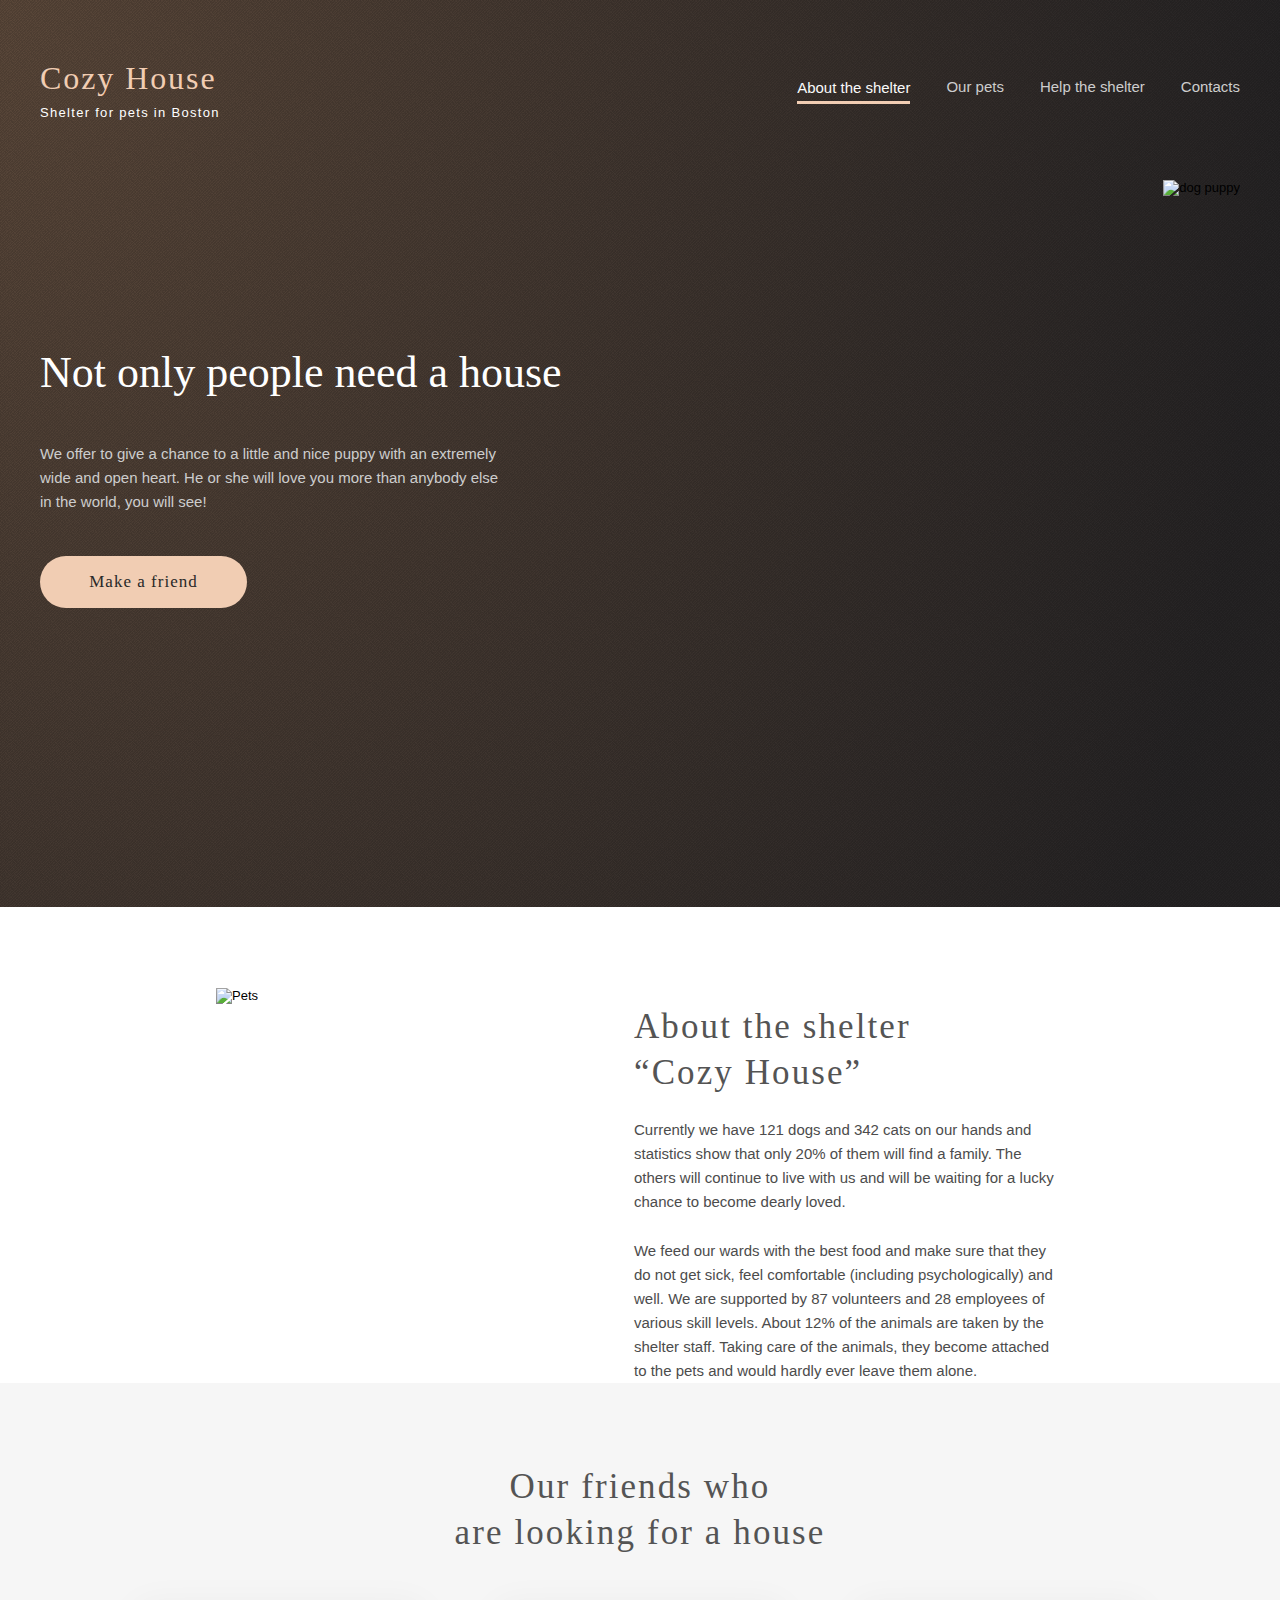
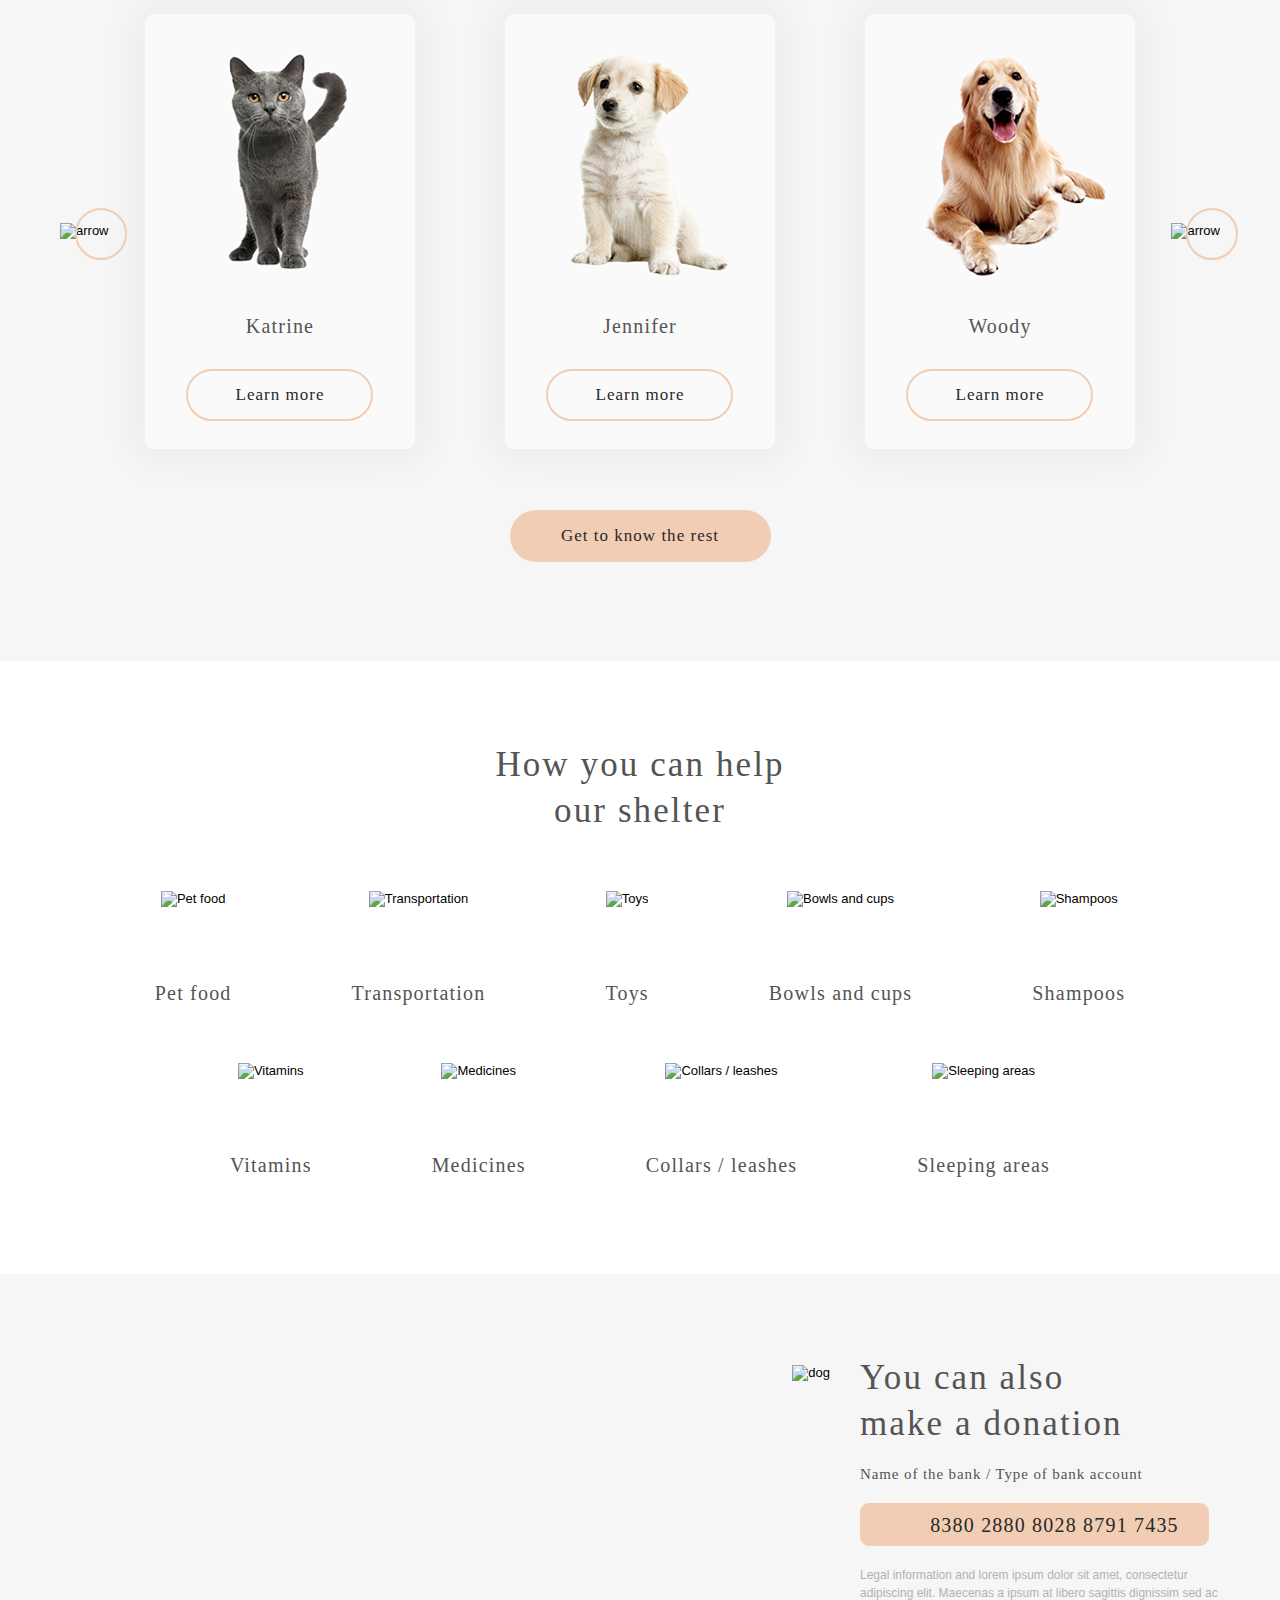
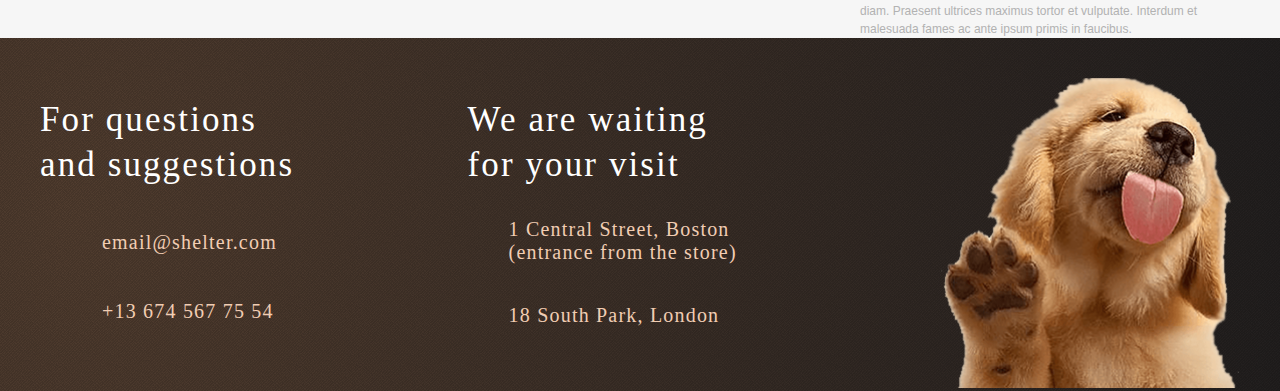
==== shelter/pages/main/index.html @ 6091526d "feat: add adaptive about section" ====
<!DOCTYPE html>
<html lang="en">
  <head>
    <meta charset="UTF-8" />
    <meta name="viewport" content="width=device-width, initial-scale=1.0" />
    <link rel="stylesheet" href="/shelter/pages/main/style.css" />
    <title>shelter</title>
  </head>
  <body>
    <div class="header__wrapper">
      <div class="container">
        <header class="header">
          <div class="header__logo">
            <h1 class="logo__title">Cozy House</h1>
            <p class="logo__subtitle">Shelter for pets in Boston</p>
          </div>
          <nav class="header__nav">
            <li class="nav__item nav__item_active">About the shelter</li>
            <li class="nav__item">Our pets</li>
            <li class="nav__item">Help the shelter</li>
            <li class="nav__item">Contacts</li>
          </nav>
        </header>
        <section class="intro">
          <div class="intro__content">
            <div class="intro__title">Not only people need a house</div>
            <div class="intro__text">
              We offer to give a chance to a little and nice puppy with an
              extremely wide and open heart. He or she will love you more than
              anybody else in the world, you will see!
            </div>
            <button class="btn">Make a friend</button>
          </div>
          <div class="intro__img">
            <img
              src="/shelter/assets/images/start-screen-puppy.png"
              alt="dog puppy"
            />
          </div>
        </section>
      </div>
    </div>
    <main class="main">
      <div class="container">
        <section class="about">
          <div class="about__text">
            <div class="about__title">
              About the shelter<br />
              “Cozy House”
            </div>
            <div class="about__subtitle">
              <p>
                Currently we have 121 dogs and 342 cats on our hands and
                statistics show that only 20% of them will find a family. The
                others will continue to live with us and will be waiting for a
                lucky chance to become dearly loved.
              </p>
              <p>
                We feed our wards with the best food and make sure that they do
                not get sick, feel comfortable (including psychologically) and
                well. We are supported by 87 volunteers and 28 employees of
                various skill levels. About 12% of the animals are taken by the
                shelter staff. Taking care of the animals, they become attached
                to the pets and would hardly ever leave them alone.
              </p>
            </div>
          </div>
          <div class="about__image">
            <img src="/shelter/assets/images/about-pets.png" alt="Pets" />
          </div>
        </section>
      </div>

      <section class="friends">
        <div class="container">
          <div class="friends__wrapper">
            <div class="friends__title">
              Our friends who<br />
              are looking for a house
            </div>
            <div class="friends__slider">
              <div class="slider__arrow">
                <img src="/shelter/assets/images/Arrow.png" alt="arrow" />
              </div>
              <div class="card__block">
                <div class="friends__card">
                  <img
                    class="card__img"
                    src="/shelter/assets/images/pets-katrine.png"
                    alt="cat"
                  />
                  <div class="card__name">Katrine</div>
                  <div class="card__text">Learn more</div>
                </div>
                <div class="friends__card">
                  <img
                    class="card__img"
                    src="/shelter/assets/images/pets-jennifer.png"
                    alt="cat"
                  />
                  <div class="card__name">Jennifer</div>
                  <div class="card__text">Learn more</div>
                </div>
                <div class="friends__card friends__card--hide">
                  <img
                    class="card__img"
                    src="/shelter/assets/images/pets-woody.png"
                    alt="cat"
                  />
                  <div class="card__name">Woody</div>
                  <div class="card__text">Learn more</div>
                </div>
              </div>
              <div class="slider__arrow">
                <img src="/shelter/assets/images/Arrow2.png" alt="arrow" />
              </div>
            </div>
            <div class="btn--center">
              <button class="btn friends--btn">Get to know the rest</button>
            </div>
          </div>
        </div>
      </section>

      <div class="container">
        <section class="help">
          <div class="help__title">How you can help<br />our shelter</div>
          <div class="help__slider">
            <div class="help__item">
              <img src="/shelter/assets/images/Vector1.svg" alt="Pet food" />
              <div class="item__name">Pet food</div>
            </div>
            <div class="div"></div>
            <div class="help__item">
              <img
                src="/shelter/assets/images/Vector2.svg"
                alt="Transportation"
              />
              <div class="item__name">Transportation</div>
            </div>
            <div class="div"></div>
            <div class="help__item">
              <img src="/shelter/assets/images/Vector3.svg" alt="Toys" />
              <div class="item__name">Toys</div>
            </div>
            <div class="div"></div>
            <div class="help__item">
              <img
                src="/shelter/assets/images/Vector4.svg"
                alt="Bowls and cups"
              />
              <div class="item__name">Bowls and cups</div>
            </div>
            <div class="div"></div>
            <div class="help__item">
              <img src="/shelter/assets/images/Vector5.svg" alt="Shampoos" />
              <div class="item__name">Shampoos</div>
            </div>
            <div class="help__item">
              <img src="/shelter/assets/images/Vector6.svg" alt="Vitamins" />
              <div class="item__name">Vitamins</div>
            </div>
            <div class="help__item">
              <img src="/shelter/assets/images/Vector7.svg" alt="Medicines" />
              <div class="item__name">Medicines</div>
            </div>
            <div class="help__item">
              <img
                src="/shelter/assets/images/Vector8.svg"
                alt="Collars / leashes"
              />
              <div class="item__name">Collars / leashes</div>
            </div>
            <div class="help__item">
              <img
                src="/shelter/assets/images/Vector9.svg"
                alt="Sleeping areas"
              />
              <div class="item__name">Sleeping areas</div>
            </div>
          </div>
        </section>
      </div>

      <section class="addition">
        <div class="container">
          <div class="addition__content">
            <div class="addition__donation">
              <div class="addition__title">
                You can also<br />
                make a donation
              </div>
              <div class="addition__subtitle">
                Name of the bank / Type of bank account
              </div>
              <a href="#" class="btn__link">8380 2880 8028 8791 7435</a>
              <div class="addition__text">
                Legal information and lorem ipsum dolor sit amet, consectetur
                adipiscing elit. Maecenas a ipsum at libero sagittis dignissim
                sed ac diam. Praesent ultrices maximus tortor et vulputate.
                Interdum et malesuada fames ac ante ipsum primis in faucibus.
              </div>
            </div>
            <div class="addition__img">
              <img src="/shelter/assets/images/donation-dog.png" alt="dog" />
            </div>
          </div>
        </div>
      </section>
    </main>
    <footer class="footer">
      <div class="container">
        <div class="footer__wrapper">
          <div class="contacts__container">
            <h3 class="contacts__title">
              For questions<br />
              and suggestions
            </h3>
            <div class="contacts__item contacts__item--mail">
              <a href="email@shelter.com">email@shelter.com</a>
            </div>
            <div class="contacts__item contacts__item--phone">
              <a href="+13 674 567 75 54">+13 674 567 75 54</a>
            </div>
          </div>
          <div class="contacts__container">
            <h3 class="contacts__title contacts__title--pin">
              We are waiting<br />
              for your visit
            </h3>
            <div class="contacts__item contacts__item--pin">
              <a href="#">1 Central Street, Boston (entrance from the store)</a>
            </div>
            <div class="contacts__item contacts__item--pin">
              <a href="#">18 South Park, London </a>
            </div>
          </div>
          <div class="footer__img">
            <img src="/shelter/assets/images/footer-puppy.png" alt="puppy" />
          </div>
        </div>
      </div>
    </footer>
    <!-- <script src="/shelter/pages/main/app.js"></script> -->
  </body>
</html>
---- shelter/pages/main/style.css ----
html {
  box-sizing: border-box;
  font-family: Arial, Georgia, sans-serif;
  font-size: 13px;
}

*,
*::before,
*::after {
  box-sizing: inherit;
}

h1,
h2,
h3,
h4,
h5,
h6,
p {
  margin: 0;
}

body {
  margin: 0 auto;
  padding: 0;
}

a {
  text-decoration: none;
}

.visually-hidden {
  clip: rect(0 0 0 0);
  height: 1px;
  margin: -1px;
  position: absolute;
  width: 1px;
}

.container {
  max-width: 1280px;
  margin: 0 auto;
  padding: 0 40px;
}

@media (max-width: 768px) {
  .container {
    padding: 0 30px;
  }
}

@media (max-width: 320px) {
  .container {
    padding: 10px;
  }
}

.header__wrapper {
  background: url("/shelter/assets/images/noise_transparent.png"), radial-gradient(100% 215.42% at 0% 0%, #5B483A 0%, #262425 100%), #211F20;
  background-repeat: repeat;
  background-position-x: center;
  width: 100%;
  height: 907px;
}

@media (max-width: 768px) {
  .header__wrapper {
    height: 1182px;
  }
}

@media (max-width: 320px) {
  .header__wrapper {
    height: 820px;
  }
}

.header {
  display: flex;
  justify-content: space-between;
}

.header__logo {
  display: flex;
  flex-direction: column;
  padding-top: 61px;
}

@media (max-width: 768px) {
  .header__logo {
    padding-top: 49px;
  }
}

@media (max-width: 320px) {
  .header__logo {
    padding-top: 22px;
  }
}

.logo__title {
  color: #f1cdb3;
  font-family: Georgia;
  font-size: 32px;
  font-weight: 400;
  letter-spacing: 1.92px;
  line-height: 35.2px;
}

.logo__subtitle {
  color: #FFFFFF;
  font-family: Arial;
  font-size: 1rem;
  font-weight: 400;
  line-height: 15px;
  letter-spacing: 0.1rem;
  margin-top: 9px;
  text-align: center;
}

.header__nav {
  display: flex;
  align-items: center;
  column-gap: 36px;
}

@media (max-width: 768px) {
  .header__nav {
    display: none;
  }
}

.nav__item {
  color: #CDCDCD;
  font-family: Arial;
  font-size: 1.15384rem;
  font-weight: 400;
  line-height: 160%;
  list-style: none;
  margin-top: 54px;
}

.nav__item:hover {
  cursor: pointer;
  color: #292929;
}

.nav__item:hover {
  cursor: pointer;
  color: #292929;
}

@media (max-width: 768px) {
  .nav__item {
    margin-top: 42px;
  }
}

.nav__item_active {
  color: #FAFAFA;
  border-bottom: solid 3px #F1CDB3;
  padding-top: 5px;
  padding-bottom: 1px;
}

.intro {
  display: flex;
  justify-content: space-between;
  flex-wrap: wrap;
}

.intro__content {
  display: flex;
  flex-direction: column;
}

@media (max-width: 768px) {
  .intro__content {
    padding: 0 123px;
  }
}

@media (max-width: 768px) {
  .intro__content {
    padding: 0;
    text-align: center;
  }
}

.intro__title {
  color: #ffffff;
  font-family: Georgia;
  font-size: 3.38461rem;
  font-weight: 400;
  line-height: 130%;
  margin-bottom: 41px;
  margin-top: 224px;
}

@media (max-width: 768px) {
  .intro__title {
    margin-top: 60px;
  }
}

@media (max-width: 320px) {
  .intro__title {
    margin-top: 61px;
    font-size: 25px;
    line-height: 130%;
    letter-spacing: 0.06em;
  }
}

.intro__text {
  max-width: 460px;
  color: #cdcdcd;
  font-family: Arial;
  font-size: 1.15384rem;
  font-weight: 400;
  line-height: 24px;
  margin-bottom: 42px;
}

.btn {
  width: 207px;
  height: 52px;
  border-radius: 100px;
  background-color: #f1cdb3;
  color: #292929;
  border: none;
  font-family: Georgia;
  font-size: 1.30769rem;
  font-weight: 400;
  letter-spacing: 1.02px;
  line-height: 22.1px;
  cursor: pointer;
}

.btn:hover {
  background-color: #FDDCC4;
}

@media (max-width: 768px) {
  .btn {
    margin: 0 auto;
  }
}

.intro__img {
  margin-top: 60px;
}

@media (max-width: 768px) {
  .intro__img {
    margin-top: 100px;
  }
  .intro__img img {
    margin-left: 142px;
    width: 80%;
  }
}

@media (max-width: 320px) {
  .intro__img {
    margin-top: 105px;
  }
  .intro__img img {
    margin-left: 41px;
    width: 86%;
  }
}

.about {
  display: flex;
  padding-top: 81px;
  padding-right: 176px;
  padding-left: 176px;
  justify-content: space-between;
  flex-wrap: wrap;
  flex-direction: row-reverse;
}

@media (max-width: 768px) {
  .about {
    padding: 0;
    padding-left: 0;
    padding-top: 66px;
    justify-content: center;
  }
}

@media (max-width: 320px) {
  .about {
    padding-top: 20px;
    justify-content: center;
  }
}

.about__text {
  max-width: 430px;
  display: flex;
  flex-direction: column;
}

.about__title {
  color: #545454;
  font-family: Georgia;
  font-size: 2.69230rem;
  font-weight: 400;
  letter-spacing: 2.1px;
  line-height: 45.5px;
  margin-top: 16px;
  margin-bottom: 23px;
}

@media (max-width: 768px) {
  .about__title {
    margin-bottom: 24px;
  }
}

@media (max-width: 320px) {
  .about__title {
    margin-bottom: 24px;
    font-size: 25px;
    line-height: 130%;
    text-align: center;
  }
}

.about__subtitle {
  max-width: 430px;
  color: #4c4c4c;
  font-family: Arial;
  font-size: 1.153846rem;
  font-weight: 400;
  line-height: 24px;
}

.about__subtitle p:last-child {
  margin-top: 25px;
}

@media (max-width: 768px) {
  .about__subtitle p:last-child {
    padding-bottom: 80px;
  }
}

@media (max-width: 320px) {
  .about__subtitle {
    padding-left: 15px;
    font-size: 15px;
    line-height: 160%;
  }
  .about__subtitle p:last-child {
    padding-bottom: 38px;
  }
}

.about__image {
  padding-bottom: 96px;
}

.friends {
  background-color: #f6f6f6;
}

.friends__title {
  text-align: center;
  color: #545454;
  font-family: Georgia;
  font-size: 2.69230rem;
  font-weight: 400;
  letter-spacing: 2.1px;
  line-height: 45.5px;
  padding-top: 81px;
  margin-bottom: 59px;
}

.card__block {
  display: flex;
  justify-content: space-between;
  flex-wrap: wrap;
}

@media (max-width: 768px) {
  .card__block {
    justify-content: start;
    column-gap: 40px;
  }
}

.friends__slider {
  display: grid;
  grid-template-columns: auto 990px auto;
}

@media (max-width: 768px) {
  .friends__slider {
    display: flex;
    justify-content: space-between;
  }
}

.friends__wrapper {
  display: grid;
  grid-template-rows: auto 435px auto;
}

@media (max-width: 768px) {
  .friends__wrapper {
    display: inline;
  }
}

.friends__card {
  width: 270px;
  height: 435px;
  border-radius: 9px;
  background-color: #fafafa;
  text-align: center;
  margin-bottom: 60px;
  box-shadow: 0px 2px 35px 14px rgba(13, 13, 13, 0.04);
}

.friends__card:hover {
  background-color: #FFFFFF;
}

@media (max-width: 768px) {
  .friends__card--hide {
    display: none;
  }
}

.card__name {
  color: #545454;
  font-family: Georgia;
  font-size: 1.53846rem;
  font-weight: 400;
  letter-spacing: 1.2px;
  padding-top: 28px;
  margin-bottom: 46px;
}

.card__text {
  color: #292929;
  font-family: Georgia;
  font-size: 1.30769rem;
  font-weight: 400;
  letter-spacing: 1.02px;
  line-height: 22.1px;
  position: relative;
}

.card__text::after {
  content: "";
  width: 187px;
  height: 52px;
  position: absolute;
  border: 2px solid #F1CDB3;
  border-radius: 100px;
  top: -15px;
  right: 42px;
  z-index: 1;
  cursor: pointer;
}

.btn--center {
  text-align: center;
}

.friends--btn {
  width: 261px;
  height: 52px;
  margin-top: 61px;
  margin-bottom: 99px;
}

@media (max-width: 768px) {
  .friends--btn {
    margin-top: 1px;
  }
}

.slider__arrow {
  position: relative;
  justify-self: start;
  margin-top: 209px;
  margin-left: 20px;
  cursor: pointer;
}

.slider__arrow:last-child {
  justify-self: end;
  margin-left: 0;
  margin-right: 20px;
}

.slider__arrow:after {
  content: "";
  width: 52px;
  height: 52px;
  position: absolute;
  border: 2px solid #F1CDB3;
  border-radius: 100px;
  top: -15px;
  right: -18px;
  z-index: 1;
  cursor: pointer;
}

.help__title {
  text-align: center;
  color: #545454;
  font-family: Georgia;
  font-size: 35px;
  font-weight: 400;
  letter-spacing: 2.1px;
  line-height: 45.5px;
  padding-top: 81px;
}

@media (max-width: 768px) {
  .help__title {
    margin-bottom: 0;
  }
}

.help__slider {
  display: flex;
  flex-wrap: wrap;
  justify-content: center;
  margin: auto;
  margin-bottom: 97px;
}

.help__item {
  display: flex;
  flex-direction: column;
  align-items: center;
  margin-top: 58px;
  justify-content: space-between;
  margin-left: 60px;
  margin-right: 60px;
  min-height: 114px;
}

@media (max-width: 768px) {
  .help__item {
    margin: 0;
    margin-top: 60px;
    margin-bottom: 0;
    width: 234.33333px;
    min-height: 110px;
  }
}

.item__name {
  color: #545454;
  font-family: Georgia;
  font-size: 20px;
  font-weight: 400;
  letter-spacing: 1.2px;
  line-height: 23px;
}

.addition {
  background-color: #f6f6f6;
}

.addition__content {
  padding-top: 81px;
  display: flex;
  flex-wrap: wrap;
  flex-direction: row-reverse;
}

@media (max-width: 768px) {
  .addition__content {
    justify-content: center;
  }
}

.addition__img {
  margin-top: 10px;
  margin-bottom: 109px;
  margin-left: 142px;
  margin-right: 30px;
}

@media (max-width: 768px) {
  .addition__img {
    margin-top: 63px;
    margin-left: 28px;
    margin-bottom: 96px;
  }
}

.addition__title {
  color: #545454;
  font-family: Georgia;
  font-size: 2.69230rem;
  font-weight: 400;
  letter-spacing: 2.1px;
  line-height: 45.5px;
  margin-bottom: 20px;
}

.addition__subtitle {
  color: #545454;
  font-family: Georgia;
  font-size: 1.153845rem;
  font-weight: 400;
  letter-spacing: 0.9px;
  line-height: 16.5px;
  margin-bottom: 20px;
}

.addition__text {
  max-width: 380px;
  color: #b2b2b2;
  font-family: Arial;
  font-size: 0.92307rem;
  font-weight: 400;
  line-height: 18px;
  padding-top: 20px;
}

.btn__link {
  display: inline-block;
  margin: 0 auto;
  text-decoration: none;
  color: #292929;
  padding: 9px 30px;
  text-align: center;
  font-family: Georgia;
  font-size: 1.53846rem;
  font-weight: 400;
  letter-spacing: 1.2px;
  border: 2px solid #f1cdb3;
  position: relative;
  background-color: #f1cdb3;
  width: 349px;
  height: 43px;
  border-radius: 9px;
  padding-left: 50px;
  padding-right: 10px;
}

.btn__link::before {
  content: "";
  position: absolute;
  width: 30px;
  height: 24px;
  top: 7px;
  left: 14px;
  background-image: url("/shelter/assets/images/credit-card.png");
}

.footer {
  background: url("/shelter/assets/images/noise_transparent.png"), radial-gradient(110.67% 538.64% at 5.73% 50%, #513D2F 0%, #1A1A1C 100%), #211F20;
}

.footer__wrapper {
  display: flex;
  justify-content: space-between;
  flex-wrap: wrap;
  padding-top: 40px;
  padding-bottom: 0;
}

@media (max-width: 768px) {
  .footer__wrapper {
    padding: 12px 34px 0;
  }
  .footer__img {
    padding-top: 29px;
    margin: 0 auto;
  }
}

@media (max-width: 320px) {
  .footer__wrapper {
    padding: 14px 0 0;
  }
  .footer__img img {
    padding-top: 57px;
    padding-left: 23px;
    width: 93%;
  }
}

.contacts__container {
  max-width: 299px;
}

.contacts__title {
  font-family: Georgia;
  font-style: normal;
  font-weight: normal;
  font-size: 35px;
  line-height: 130%;
  letter-spacing: 0.06em;
  padding-top: 19px;
  padding-bottom: 40px;
  padding-left: 0;
  margin-left: 0;
  color: #FFFFFF;
}

@media (max-width: 320px) {
  .contacts__title {
    text-align: center;
  }
}

.contacts__title--pin {
  padding-bottom: 30px;
}

.contacts__item {
  font-family: Georgia;
  font-style: normal;
  font-weight: normal;
  font-size: 20px;
  letter-spacing: 0.06em;
  color: #F1CDB3;
  display: block;
  padding-left: 48px;
  padding-bottom: 41px;
  position: relative;
}

.contacts__item a {
  color: #F1CDB3;
  padding-left: 14px;
  line-height: 28px;
}

@media (max-width: 320px) {
  .contacts__item {
    margin-left: 10px;
  }
}

.contacts__item--mail::after {
  content: "";
  width: 40px;
  height: 26px;
  z-index: 1;
  top: 0;
  left: 0;
  position: absolute;
  background-image: url("/shelter/assets/images/mail.png");
  background-repeat: no-repeat;
}

.contacts__item--phone::after {
  content: "";
  width: 40px;
  height: 32px;
  z-index: 1;
  top: 0;
  left: 0;
  position: absolute;
  background-image: url("/shelter/assets/images/phone.png");
  background-repeat: no-repeat;
}

@media (max-width: 320px) {
  .contacts__item--phone {
    padding-bottom: 29px;
  }
}

.contacts__item--pin {
  display: block;
  padding-bottom: 40px;
  padding-left: 41px;
  margin-left: 0px;
}

.contacts__item--pin:last-child::before {
  top: -5px;
}

.contacts__item--pin a {
  line-height: 0;
  padding-left: 0px;
}

.contacts__item--pin::before {
  content: "";
  width: 40px;
  height: 36px;
  z-index: 1;
  top: 6px;
  bottom: 6px;
  left: 0;
  position: absolute;
  background-image: url("/shelter/assets/images/pin.png");
  background-repeat: no-repeat;
}
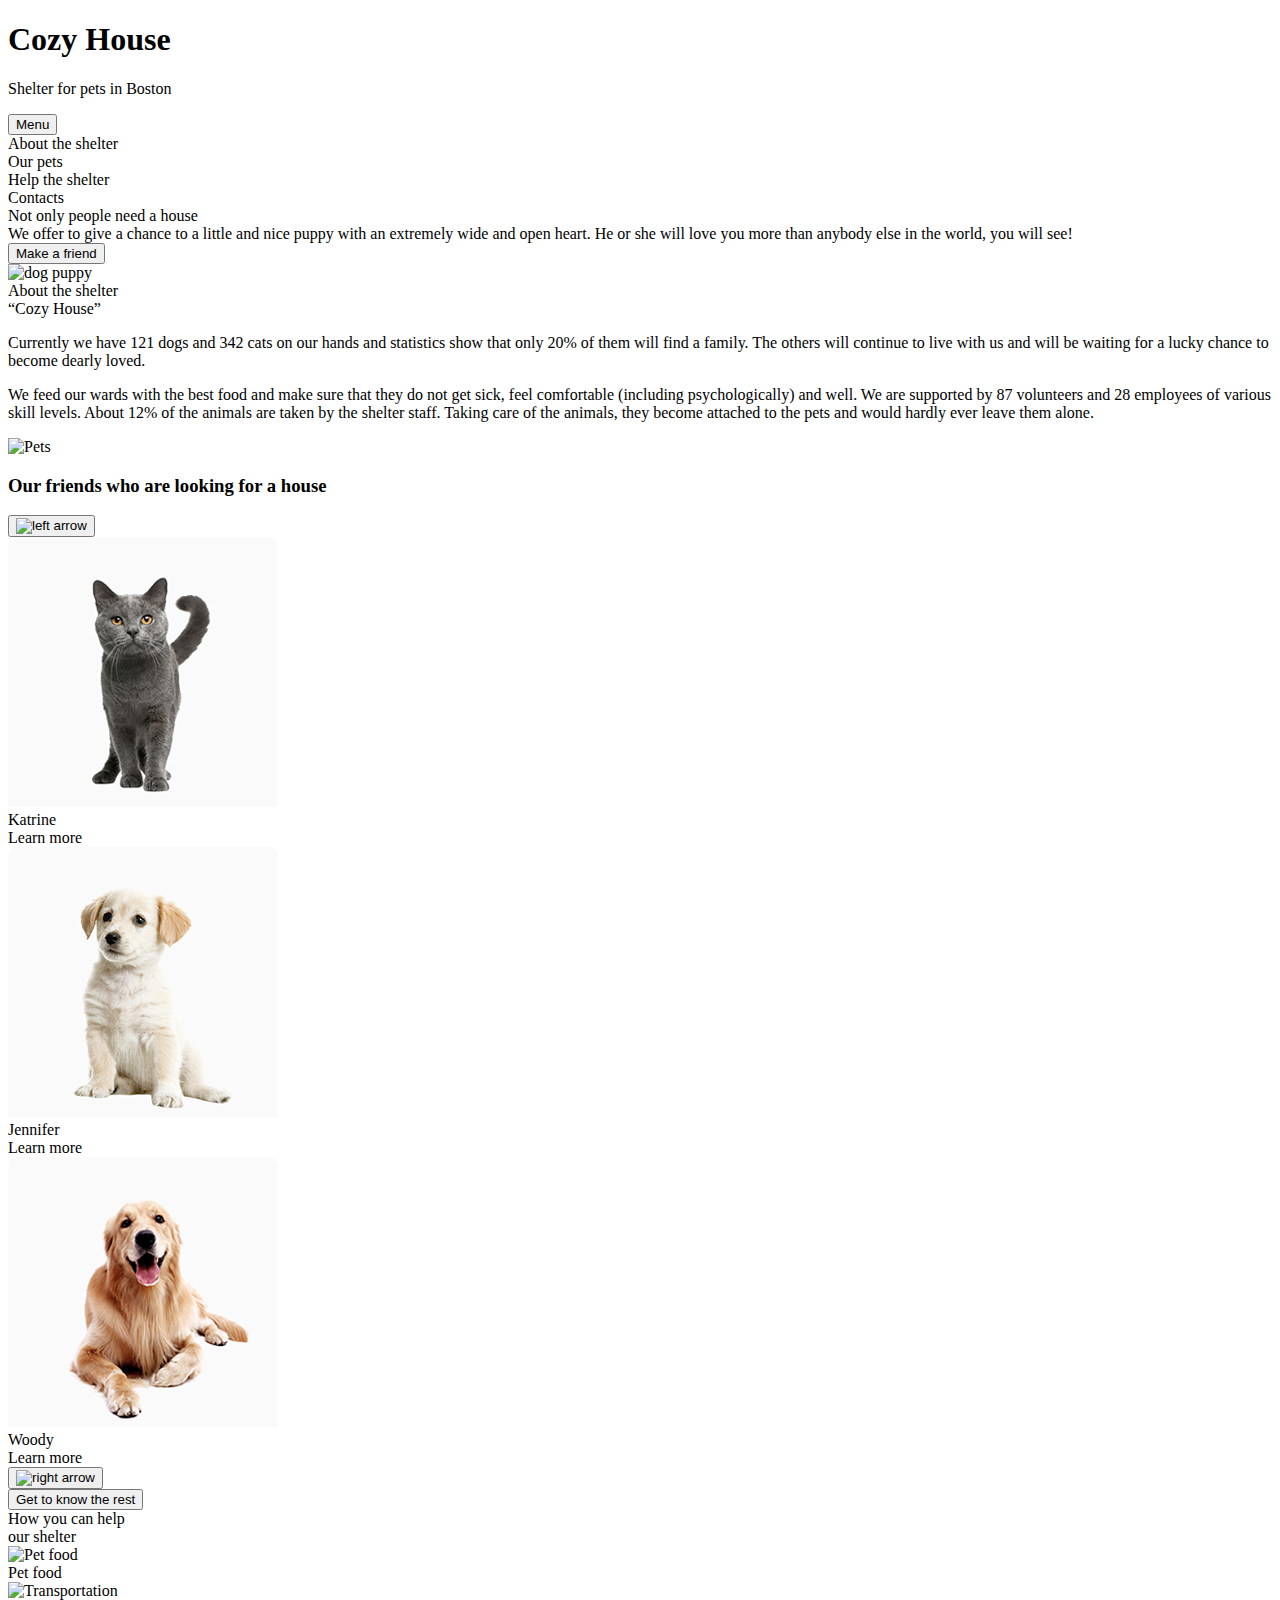
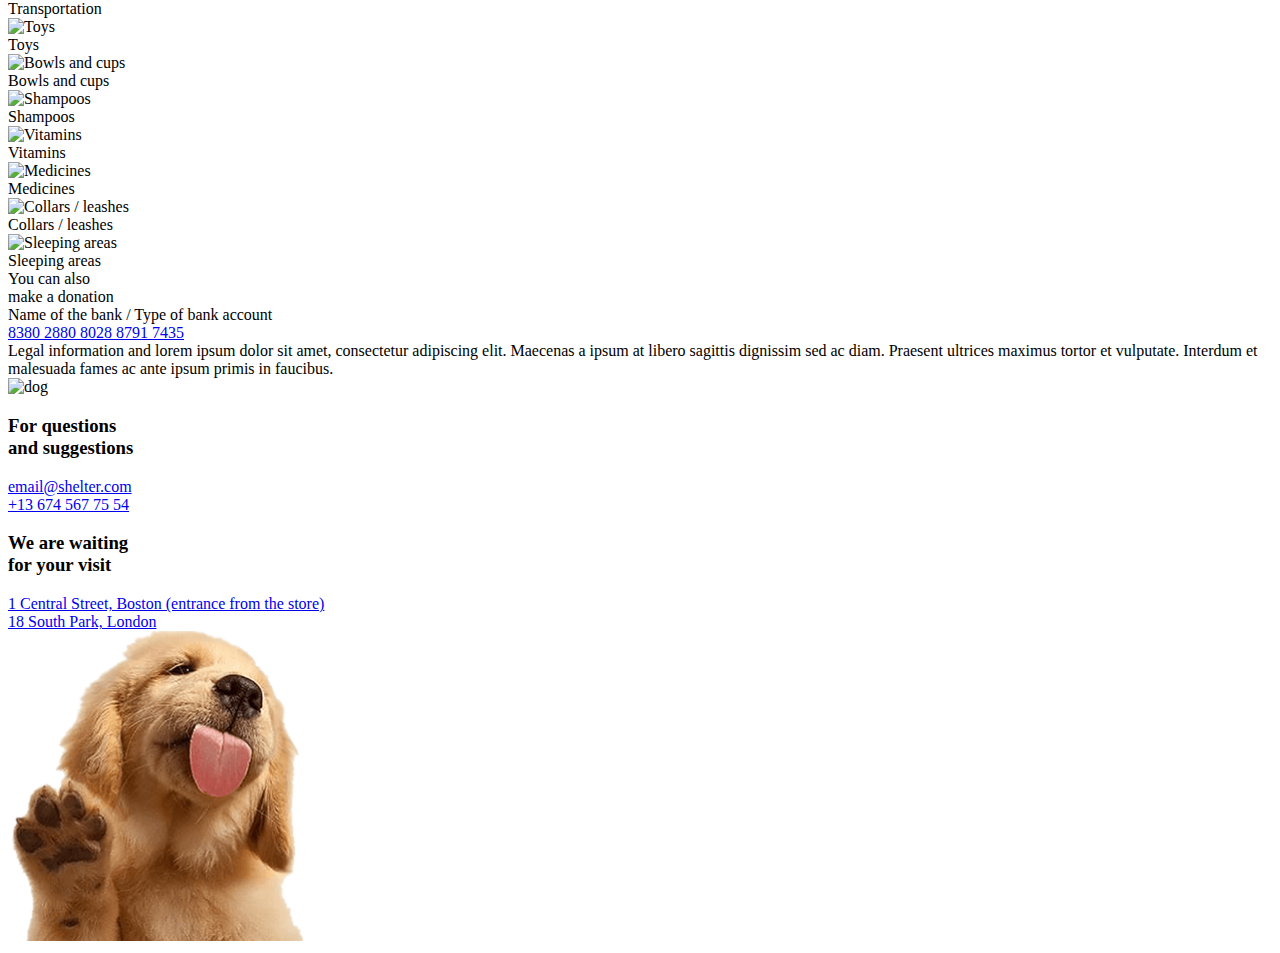
==== commit b8a025c2: "feat: changes in minor edits" ====
--- a/shelter/pages/main/index.html
+++ b/shelter/pages/main/index.html
@@ -3,7 +3,7 @@
   <head>
     <meta charset="UTF-8" />
     <meta name="viewport" content="width=device-width, initial-scale=1.0" />
-    <link rel="stylesheet" href="/shelter/pages/main/style.css" />
+    <link rel="stylesheet" href="/shelter/pages/main/scss/style.css" />
     <title>shelter</title>
   </head>
   <body>
@@ -11,9 +11,12 @@
       <div class="container">
         <header class="header">
           <div class="header__logo">
-            <h1 class="logo__title">Cozy House</h1>
-            <p class="logo__subtitle">Shelter for pets in Boston</p>
-          </div>
+            <h1 class="header__logo__title">Cozy House</h1>
+            <p class="header__logo__subtitle">Shelter for pets in Boston</p>
+          </div>
+          <button class="burger" type="button" id="navToggle">
+            <span class="burger__item">Menu</span>
+          </button>
           <nav class="header__nav">
             <li class="nav__item nav__item_active">About the shelter</li>
             <li class="nav__item">Our pets</li>
@@ -70,20 +73,19 @@
           </div>
         </section>
       </div>
-
-      <section class="friends">
+      <div class="pets">
         <div class="container">
-          <div class="friends__wrapper">
-            <div class="friends__title">
-              Our friends who<br />
-              are looking for a house
-            </div>
-            <div class="friends__slider">
-              <div class="slider__arrow">
-                <img src="/shelter/assets/images/Arrow.png" alt="arrow" />
-              </div>
-              <div class="card__block">
-                <div class="friends__card">
+          <div class="pets__wrapper">
+            <h3 class="pets__title">
+              <span>Our friends who</span>
+              <span> are looking for a house</span>
+            </h3>
+            <div class="pets__content">
+              <button class="slider-button">
+                <img src="/shelter/assets/images/Arrow.svg" alt="left arrow" />
+              </button>
+              <div class="pets__cards">
+                <div class="card">
                   <img
                     class="card__img"
                     src="/shelter/assets/images/pets-katrine.png"
@@ -92,7 +94,7 @@
                   <div class="card__name">Katrine</div>
                   <div class="card__text">Learn more</div>
                 </div>
-                <div class="friends__card">
+                <div class="card card--hide-sm">
                   <img
                     class="card__img"
                     src="/shelter/assets/images/pets-jennifer.png"
@@ -101,7 +103,7 @@
                   <div class="card__name">Jennifer</div>
                   <div class="card__text">Learn more</div>
                 </div>
-                <div class="friends__card friends__card--hide">
+                <div class="card card--hide">
                   <img
                     class="card__img"
                     src="/shelter/assets/images/pets-woody.png"
@@ -111,17 +113,15 @@
                   <div class="card__text">Learn more</div>
                 </div>
               </div>
-              <div class="slider__arrow">
-                <img src="/shelter/assets/images/Arrow2.png" alt="arrow" />
-              </div>
-            </div>
-            <div class="btn--center">
-              <button class="btn friends--btn">Get to know the rest</button>
-            </div>
+              <button class="slider-button_reverted">
+                <img src="/shelter/assets/images/Arrow.svg" alt="right arrow" />
+              </button>
+            </div>
+
+            <button class="btn pets__button">Get to know the rest</button>
           </div>
         </div>
-      </section>
-
+      </div>
       <div class="container">
         <section class="help">
           <div class="help__title">How you can help<br />our shelter</div>
@@ -181,7 +181,6 @@
           </div>
         </section>
       </div>
-
       <section class="addition">
         <div class="container">
           <div class="addition__content">
@@ -229,10 +228,14 @@
               for your visit
             </h3>
             <div class="contacts__item contacts__item--pin">
-              <a href="#">1 Central Street, Boston (entrance from the store)</a>
+              <a target="_blank" href="https://goo.gl/maps/Haxhrx2xo2iDKU7d6"
+                >1 Central Street, Boston (entrance from the store)</a
+              >
             </div>
             <div class="contacts__item contacts__item--pin">
-              <a href="#">18 South Park, London </a>
+              <a target="_blank" href="https://goo.gl/maps/bQXerXBRFL6vgd5x6"
+                >18 South Park, London
+              </a>
             </div>
           </div>
           <div class="footer__img">
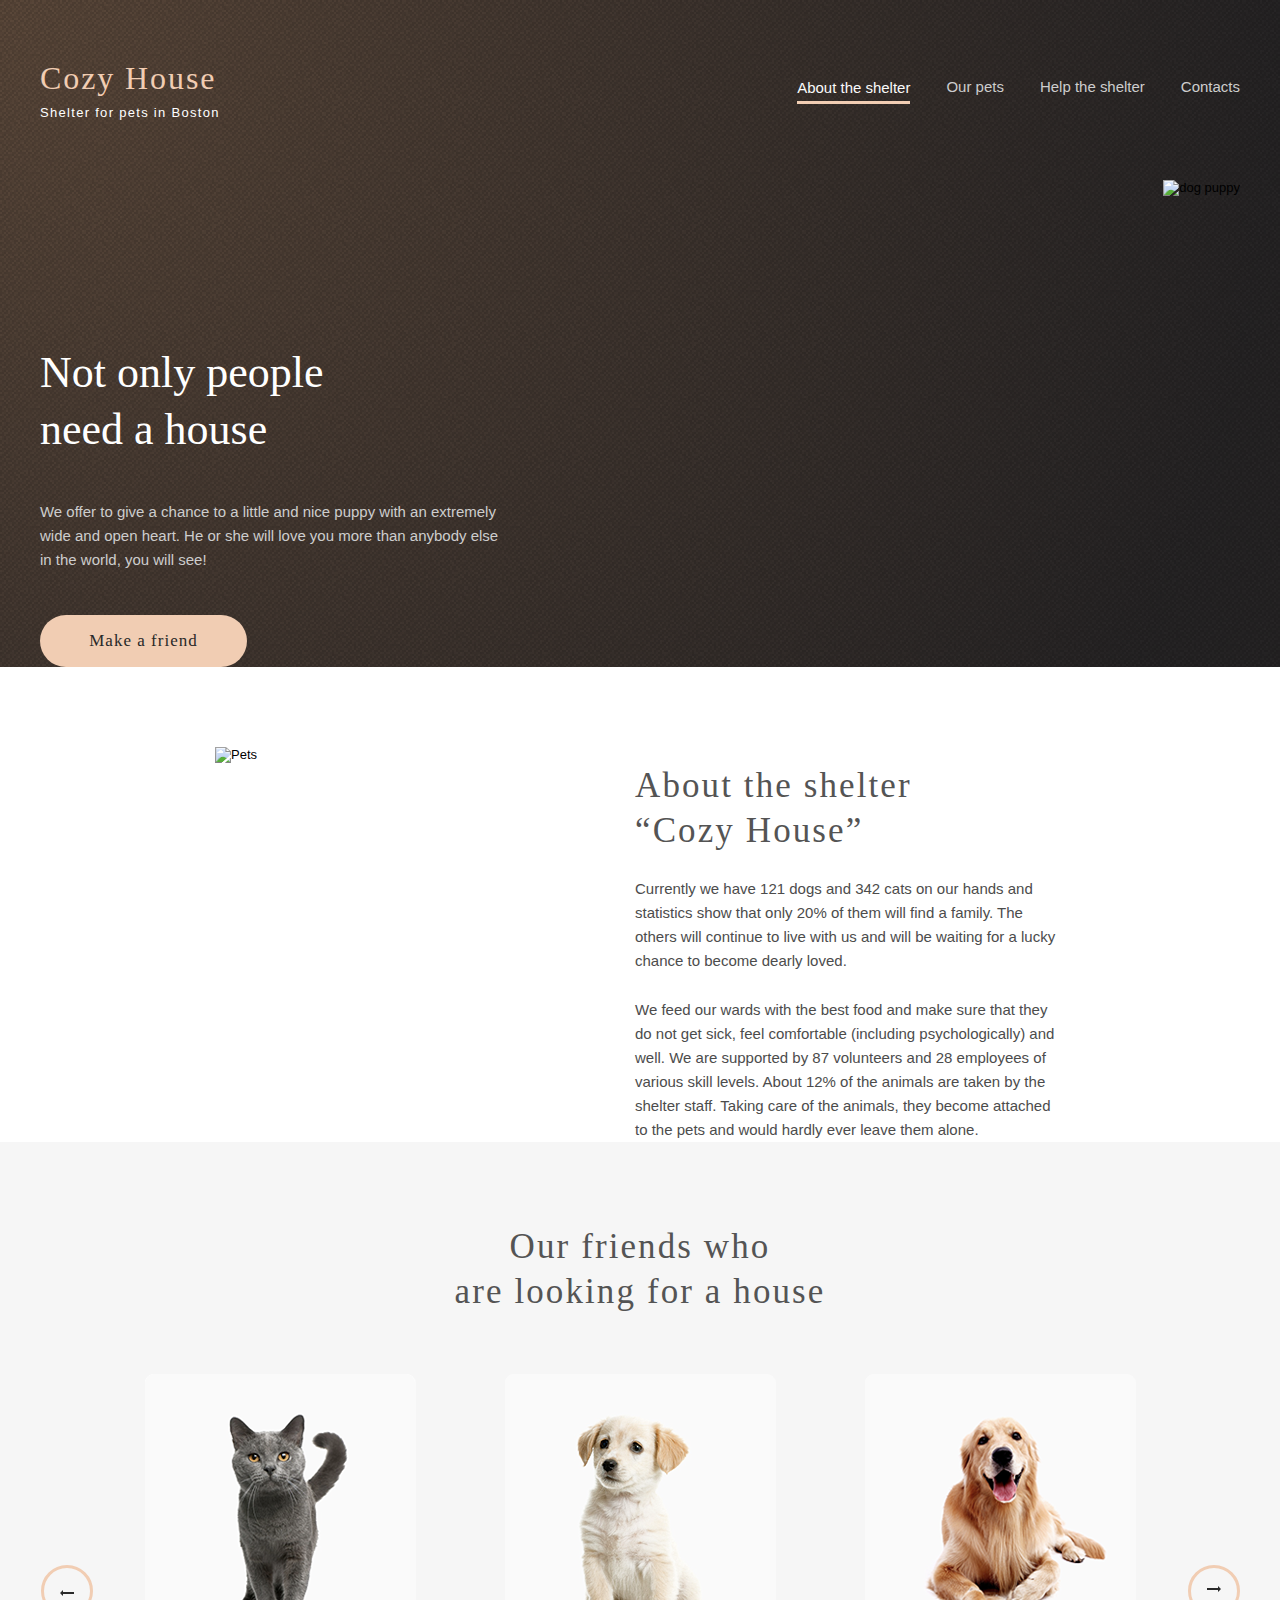
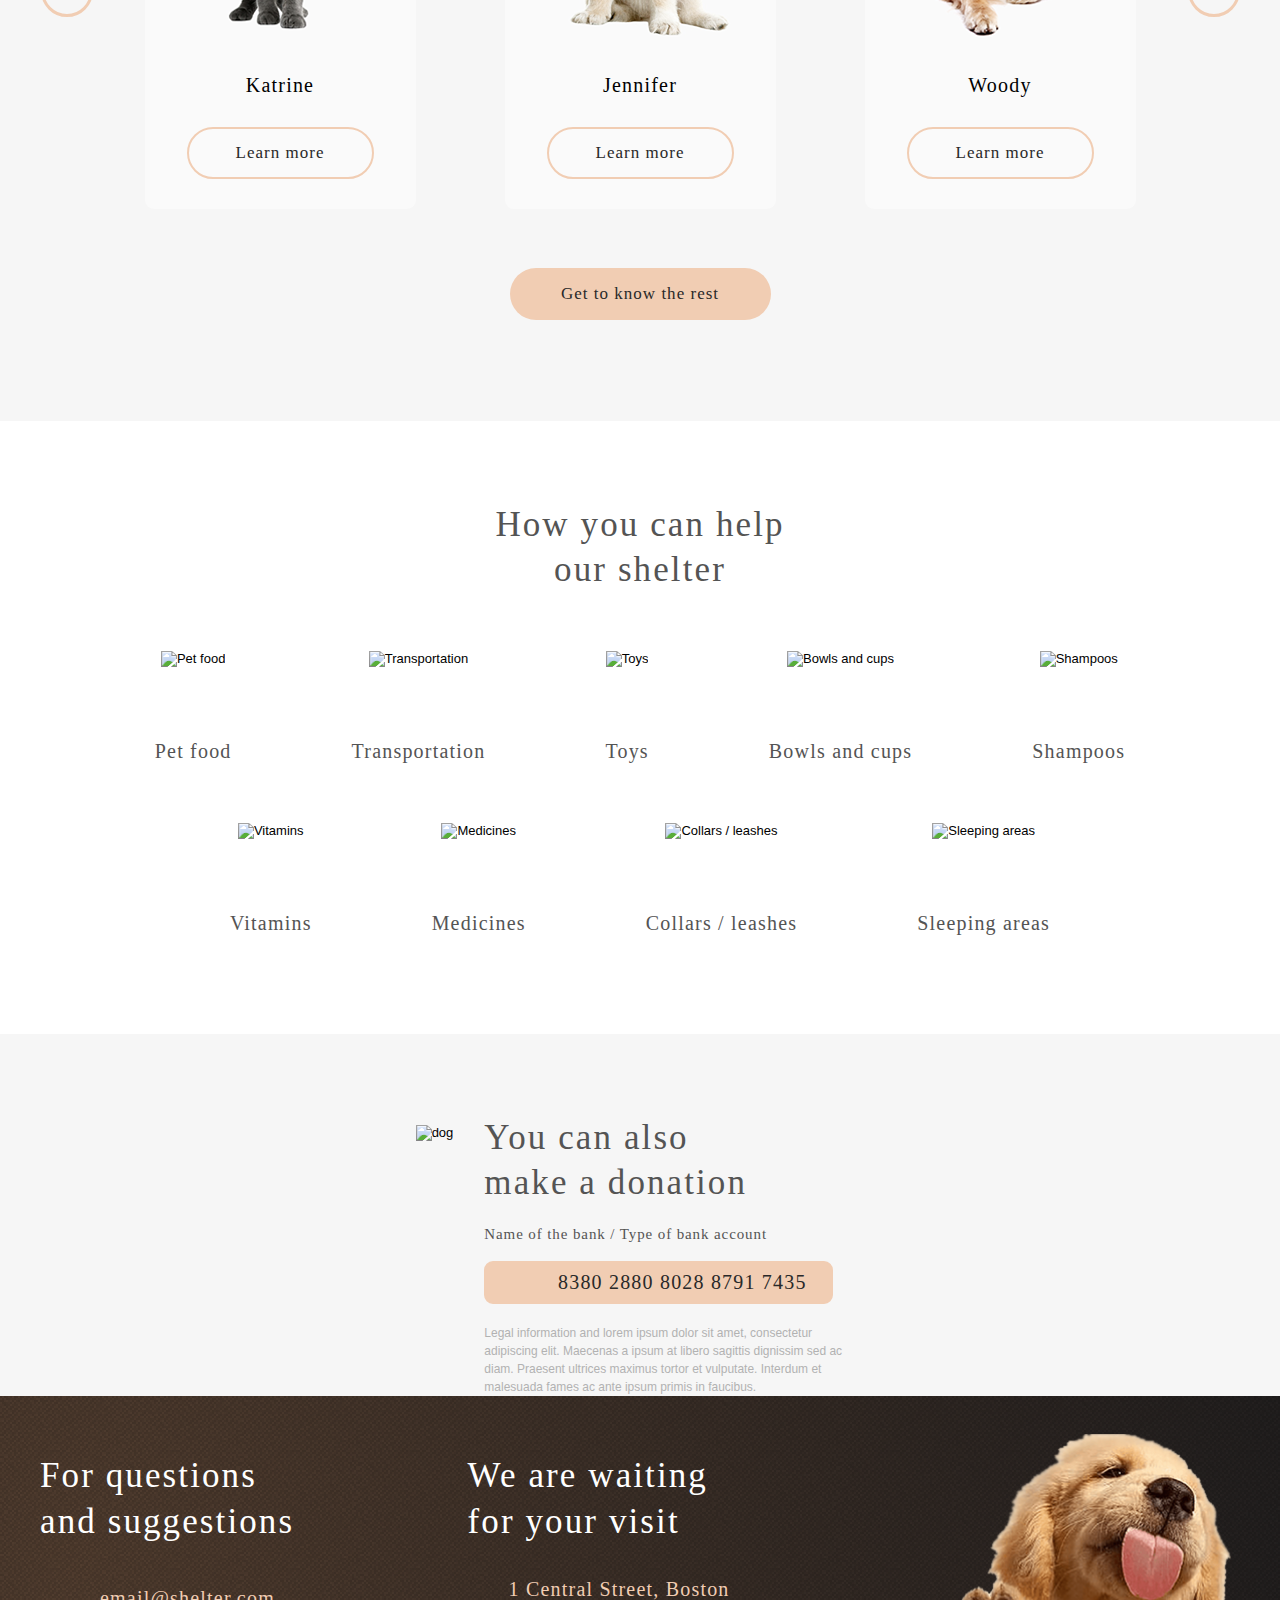
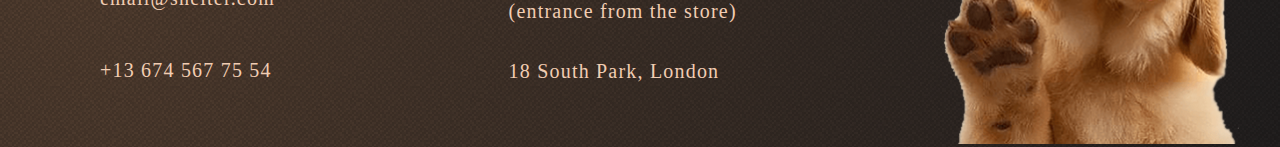
==== commit fa38a767: "feat: add burger and modal" ====
--- a/shelter/pages/main/index.html
+++ b/shelter/pages/main/index.html
@@ -7,6 +7,22 @@
     <title>shelter</title>
   </head>
   <body>
+    <section class="burger__menu" hidden>
+      <ul class="burger__nav">
+        <li class="burger__nav__item burger__nav__item_active">
+          <a class="burger__nav__item" href="/shelter/pages/main/index.html"
+            >About the shelter</a
+          >
+        </li>
+        <li class="burger__nav__item">
+          <a class="burger__nav__item" href="/shelter/pages/pets/index.html"
+            >Our pets</a
+          >
+        </li>
+        <li class="burger__nav__item">Help the shelter</li>
+        <li class="burger__nav__item">Contacts</li>
+      </ul>
+    </section>
     <div class="header__wrapper">
       <div class="container">
         <header class="header">
@@ -14,14 +30,22 @@
             <h1 class="header__logo__title">Cozy House</h1>
             <p class="header__logo__subtitle">Shelter for pets in Boston</p>
           </div>
+          <!-- burger menu-->
           <button class="burger" type="button" id="navToggle">
             <span class="burger__item">Menu</span>
           </button>
+          <!-- navigation-->
           <nav class="header__nav">
-            <li class="nav__item nav__item_active">About the shelter</li>
-            <li class="nav__item">Our pets</li>
-            <li class="nav__item">Help the shelter</li>
-            <li class="nav__item">Contacts</li>
+            <a
+              class="nav__item nav__item_active"
+              href="/shelter/pages/main/index.html"
+              >About the shelter</a
+            >
+            <a class="nav__item" href="/shelter/pages/pets/index.html"
+              >Our pets</a
+            >
+            <a href="javascript:void(0)" class="nav__item">Help the shelter</a>
+            <a href="javascript:void(0)" class="nav__item">Contacts</a>
           </nav>
         </header>
         <section class="intro">
@@ -32,7 +56,9 @@
               extremely wide and open heart. He or she will love you more than
               anybody else in the world, you will see!
             </div>
-            <button class="btn">Make a friend</button>
+            <form action="/shelter/pages/pets/index.html" target="_blank">
+              <button class="btn">Make a friend</button>
+            </form>
           </div>
           <div class="intro__img">
             <img
@@ -81,14 +107,11 @@
               <span> are looking for a house</span>
             </h3>
             <div class="pets__content">
-              <button class="slider-button">
-                <img src="/shelter/assets/images/Arrow.svg" alt="left arrow" />
-              </button>
               <div class="pets__cards">
                 <div class="card">
                   <img
                     class="card__img"
-                    src="/shelter/assets/images/pets-katrine.png"
+                    src="/shelter/assets/images/katrine.png"
                     alt="cat"
                   />
                   <div class="card__name">Katrine</div>
@@ -97,7 +120,7 @@
                 <div class="card card--hide-sm">
                   <img
                     class="card__img"
-                    src="/shelter/assets/images/pets-jennifer.png"
+                    src="/shelter/assets/images/jennifer.png"
                     alt="cat"
                   />
                   <div class="card__name">Jennifer</div>
@@ -106,19 +129,23 @@
                 <div class="card card--hide">
                   <img
                     class="card__img"
-                    src="/shelter/assets/images/pets-woody.png"
+                    src="/shelter/assets/images/woody.png"
                     alt="cat"
                   />
                   <div class="card__name">Woody</div>
                   <div class="card__text">Learn more</div>
                 </div>
               </div>
+              <button class="slider-button">
+                <img src="/shelter/assets/images/Arrow.svg" alt="left arrow" />
+              </button>
               <button class="slider-button_reverted">
                 <img src="/shelter/assets/images/Arrow.svg" alt="right arrow" />
               </button>
             </div>
-
-            <button class="btn pets__button">Get to know the rest</button>
+            <form action="/shelter/pages/pets/index.html" target="_blank">
+              <button class="btn pets__button">Get to know the rest</button>
+            </form>
           </div>
         </div>
       </div>
@@ -130,7 +157,6 @@
               <img src="/shelter/assets/images/Vector1.svg" alt="Pet food" />
               <div class="item__name">Pet food</div>
             </div>
-            <div class="div"></div>
             <div class="help__item">
               <img
                 src="/shelter/assets/images/Vector2.svg"
@@ -138,12 +164,10 @@
               />
               <div class="item__name">Transportation</div>
             </div>
-            <div class="div"></div>
             <div class="help__item">
               <img src="/shelter/assets/images/Vector3.svg" alt="Toys" />
               <div class="item__name">Toys</div>
             </div>
-            <div class="div"></div>
             <div class="help__item">
               <img
                 src="/shelter/assets/images/Vector4.svg"
@@ -151,31 +175,40 @@
               />
               <div class="item__name">Bowls and cups</div>
             </div>
-            <div class="div"></div>
             <div class="help__item">
               <img src="/shelter/assets/images/Vector5.svg" alt="Shampoos" />
               <div class="item__name">Shampoos</div>
             </div>
-            <div class="help__item">
-              <img src="/shelter/assets/images/Vector6.svg" alt="Vitamins" />
+            <div class="help__item help__item--secondblock">
+              <div>
+                <img src="/shelter/assets/images/Vector6.svg" alt="Vitamins" />
+              </div>
               <div class="item__name">Vitamins</div>
             </div>
-            <div class="help__item">
-              <img src="/shelter/assets/images/Vector7.svg" alt="Medicines" />
+            <div class="help__item help__item--secondblock">
+              <div>
+                <img src="/shelter/assets/images/Vector7.svg" alt="Medicines" />
+              </div>
               <div class="item__name">Medicines</div>
             </div>
-            <div class="help__item">
-              <img
-                src="/shelter/assets/images/Vector8.svg"
-                alt="Collars / leashes"
-              />
-              <div class="item__name">Collars / leashes</div>
-            </div>
-            <div class="help__item">
-              <img
-                src="/shelter/assets/images/Vector9.svg"
-                alt="Sleeping areas"
-              />
+            <div class="help__item help__item--secondblock">
+              <div>
+                <img
+                  src="/shelter/assets/images/Vector8.svg"
+                  alt="Collars / leashes"
+                />
+              </div>
+              <div class="item__name help__item--secondblock">
+                Collars / leashes
+              </div>
+            </div>
+            <div class="help__item help__item--secondblock">
+              <div>
+                <img
+                  src="/shelter/assets/images/Vector9.svg"
+                  alt="Sleeping areas"
+                />
+              </div>
               <div class="item__name">Sleeping areas</div>
             </div>
           </div>
@@ -244,6 +277,6 @@
         </div>
       </div>
     </footer>
-    <!-- <script src="/shelter/pages/main/app.js"></script> -->
+    <script src="/shelter/pages/main/app.js"></script>
   </body>
 </html>
--- a/shelter/pages/main/scss/style.css
+++ b/shelter/pages/main/scss/style.css
@@ -0,0 +1,1218 @@
+html {
+  -webkit-box-sizing: border-box;
+          box-sizing: border-box;
+  font-family: Arial, Georgia, sans-serif;
+  font-size: 13px;
+}
+
+*,
+*::before,
+*::after {
+  -webkit-box-sizing: inherit;
+          box-sizing: inherit;
+}
+
+h1,
+h2,
+h3,
+h4,
+h5,
+h6,
+p {
+  margin: 0;
+}
+
+body {
+  margin: 0 auto;
+  padding: 0;
+}
+
+a {
+  text-decoration: none;
+}
+
+button:active, button:focus {
+  outline: none;
+}
+
+button::-moz-focus-inner {
+  border: 0;
+}
+
+.visually-hidden {
+  clip: rect(0 0 0 0);
+  height: 1px;
+  margin: -1px;
+  position: absolute;
+  width: 1px;
+}
+
+.container {
+  max-width: 1280px;
+  margin: 0 auto;
+  padding: 0 40px;
+}
+
+@media (max-width: 768px) {
+  .container {
+    padding: 0 30px;
+  }
+}
+
+@media (max-width: 375px) {
+  .container {
+    padding: 10px;
+  }
+}
+
+.header__wrapper {
+  background: url("/shelter/assets/images/noise_transparent@2x.png"), radial-gradient(100% 215.42% at 0% 0%, #5B483A 0%, #262425 100%), #211F20;
+  background-repeat: repeat;
+  background-position-x: center;
+  width: 100%;
+  max-height: 908px;
+}
+
+@media (max-width: 1050px) {
+  .header__wrapper {
+    max-height: 1264px;
+  }
+}
+
+@media (max-width: 768px) {
+  .header__wrapper {
+    height: auto;
+  }
+}
+
+@media (max-width: 376px) {
+  .header__wrapper {
+    height: 823px;
+  }
+}
+
+@media (max-width: 320px) {
+  .header__wrapper {
+    height: 823px;
+  }
+}
+
+.header {
+  display: -webkit-box;
+  display: -ms-flexbox;
+  display: flex;
+  -webkit-box-pack: justify;
+      -ms-flex-pack: justify;
+          justify-content: space-between;
+}
+
+.header__logo {
+  display: -webkit-box;
+  display: -ms-flexbox;
+  display: flex;
+  -webkit-box-orient: vertical;
+  -webkit-box-direction: normal;
+      -ms-flex-direction: column;
+          flex-direction: column;
+  padding-top: 61px;
+  z-index: 10;
+}
+
+.header__logo__title {
+  color: #f1cdb3;
+  font-family: Georgia;
+  font-size: 32px;
+  font-weight: 400;
+  letter-spacing: 1.91px;
+  line-height: 35.2px;
+}
+
+.header__logo__subtitle {
+  color: #FFFFFF;
+  font-family: Arial;
+  font-size: 1rem;
+  font-weight: 400;
+  line-height: 15px;
+  letter-spacing: 0.1em;
+  margin-top: 9px;
+  text-align: center;
+}
+
+@media (max-width: 768px) {
+  .header__logo {
+    padding-top: 31px;
+  }
+}
+
+@media (max-width: 320px) {
+  .header__logo {
+    padding-top: 22px;
+  }
+}
+
+.header__nav {
+  display: -webkit-box;
+  display: -ms-flexbox;
+  display: flex;
+  -webkit-box-align: center;
+      -ms-flex-align: center;
+          align-items: center;
+  -webkit-column-gap: 36px;
+          column-gap: 36px;
+}
+
+@media (max-width: 766px) {
+  .header__nav {
+    display: none;
+  }
+}
+
+.nav__item {
+  color: #CDCDCD;
+  font-family: Arial;
+  font-size: 1.15384rem;
+  font-weight: 400;
+  line-height: 160%;
+  list-style: none;
+  margin-top: 54px;
+}
+
+.nav__item:hover {
+  cursor: pointer;
+  color: #FAFAFA;
+}
+
+@media (max-width: 768px) {
+  .nav__item {
+    margin-top: 24px;
+  }
+}
+
+.nav__item_active {
+  color: #FAFAFA;
+  border-bottom: solid 3px #F1CDB3;
+  padding-top: 5px;
+  padding-bottom: 1px;
+}
+
+.intro {
+  display: -webkit-box;
+  display: -ms-flexbox;
+  display: flex;
+  -webkit-box-pack: justify;
+      -ms-flex-pack: justify;
+          justify-content: space-between;
+}
+
+.intro__content {
+  display: -webkit-box;
+  display: -ms-flexbox;
+  display: flex;
+  -webkit-box-orient: vertical;
+  -webkit-box-direction: normal;
+      -ms-flex-direction: column;
+          flex-direction: column;
+}
+
+.intro__title {
+  color: #ffffff;
+  font-family: Georgia;
+  font-size: 3.38461rem;
+  font-weight: 400;
+  line-height: 130%;
+  max-width: 310px;
+  margin-bottom: 41px;
+  margin-top: 224px;
+}
+
+.intro__text {
+  max-width: 460px;
+  color: #cdcdcd;
+  font-family: Arial;
+  font-size: 1.15384rem;
+  font-weight: 400;
+  line-height: 24px;
+  margin-bottom: 43px;
+}
+
+.intro__img {
+  margin-top: 60px;
+}
+
+.btn {
+  width: 207px;
+  height: 52px;
+  border-radius: 100px;
+  background-color: #f1cdb3;
+  color: #292929;
+  border: none;
+  font-family: Georgia;
+  font-size: 1.30769rem;
+  font-weight: 400;
+  letter-spacing: 1.02px;
+  line-height: 22.1px;
+  cursor: pointer;
+}
+
+.btn:hover {
+  background-color: #FDDCC4;
+}
+
+@media (max-width: 1050px) {
+  .intro {
+    -ms-flex-wrap: wrap;
+        flex-wrap: wrap;
+    -webkit-box-pack: center;
+        -ms-flex-pack: center;
+            justify-content: center;
+  }
+  .intro__img img {
+    margin-left: 142px;
+    width: 80%;
+  }
+  .intro__title {
+    margin-top: 60px;
+    text-align: left;
+  }
+  .intro__content {
+    padding: 0 122px;
+    padding: 0;
+    text-align: center;
+  }
+}
+
+@media (max-width: 768px) {
+  .intro {
+    -ms-flex-wrap: wrap;
+        flex-wrap: wrap;
+    -webkit-box-pack: center;
+        -ms-flex-pack: center;
+            justify-content: center;
+  }
+  .intro__content {
+    padding: 0 122px;
+    padding: 0;
+    text-align: center;
+  }
+  .intro__title {
+    margin-top: 60px;
+    text-align: left;
+  }
+  .intro__text {
+    text-align: left;
+  }
+  .intro__img {
+    margin-top: 100px;
+  }
+  .intro__img img {
+    margin-left: 142px;
+    width: 80%;
+  }
+  .btn {
+    margin: 0 auto;
+  }
+}
+
+@media (max-width: 625px) {
+  .intro__title {
+    font-size: 25px;
+    line-height: 130%;
+    letter-spacing: 0.06em;
+    text-align: center;
+    padding: 0 20px;
+  }
+  .intro__text {
+    text-align: center;
+  }
+  .intro__img {
+    margin-top: 105px;
+  }
+  .intro__img img {
+    margin-left: 41px;
+    width: 83%;
+  }
+}
+
+.about {
+  background: #FFFFFF;
+  display: -webkit-box;
+  display: -ms-flexbox;
+  display: flex;
+  padding-top: 80px;
+  padding-right: 175px;
+  padding-left: 175px;
+  -webkit-box-pack: justify;
+      -ms-flex-pack: justify;
+          justify-content: space-between;
+  -ms-flex-wrap: wrap;
+      flex-wrap: wrap;
+  -webkit-box-orient: horizontal;
+  -webkit-box-direction: reverse;
+      -ms-flex-direction: row-reverse;
+          flex-direction: row-reverse;
+}
+
+.about__text {
+  max-width: 430px;
+  display: -webkit-box;
+  display: -ms-flexbox;
+  display: flex;
+  -webkit-box-orient: vertical;
+  -webkit-box-direction: normal;
+      -ms-flex-direction: column;
+          flex-direction: column;
+  font-family: Arial;
+  font-style: normal;
+  font-weight: normal;
+  font-size: 15px;
+  line-height: 160%;
+}
+
+.about__title {
+  color: #545454;
+  font-family: Georgia;
+  font-size: 35px;
+  font-weight: 400;
+  letter-spacing: 0.06em;
+  line-height: 45.5px;
+  margin-top: 16px;
+  margin-bottom: 23px;
+}
+
+.about__subtitle {
+  max-width: 430px;
+  color: #4c4c4c;
+  font-family: Arial;
+  font-style: normal;
+  font-weight: normal;
+  font-size: 15px;
+  line-height: 160%;
+}
+
+.about__subtitle p:last-child {
+  margin-top: 25px;
+}
+
+.about__image {
+  padding-bottom: 96px;
+}
+
+@media (max-width: 768px) {
+  .about {
+    padding: 66px 0 0 0;
+    margin: 0;
+    -webkit-box-pack: center;
+        -ms-flex-pack: center;
+            justify-content: center;
+  }
+  .about__title {
+    margin-bottom: 24px;
+  }
+  .about__subtitle {
+    line-height: 164%;
+  }
+  .about__subtitle p:last-child {
+    padding-bottom: 80px;
+  }
+}
+
+@media (max-width: 320px) {
+  .about {
+    padding-top: 20px;
+    -ms-flex-pack: distribute;
+        justify-content: space-around;
+  }
+  .about__title {
+    margin-top: 12px;
+    margin-bottom: 25px;
+    font-size: 25px;
+    line-height: 130%;
+    text-align: center;
+  }
+  .about__subtitle {
+    padding: 0 15px;
+    text-align: justify;
+    line-height: 160%;
+  }
+  .about__subtitle p:last-child {
+    margin-top: 22px;
+    padding-bottom: 40px;
+  }
+  .about__image {
+    padding-bottom: 28px;
+  }
+  .about__image img {
+    width: 87%;
+    margin-left: 20px;
+  }
+}
+
+.help__title {
+  text-align: center;
+  color: #545454;
+  font-family: Georgia;
+  font-size: 35px;
+  font-weight: 400;
+  letter-spacing: 2.1px;
+  line-height: 45.5px;
+  padding-top: 81px;
+}
+
+@media (max-width: 768px) {
+  .help__title {
+    margin-bottom: 0;
+  }
+}
+
+.help__slider {
+  display: -webkit-box;
+  display: -ms-flexbox;
+  display: flex;
+  -ms-flex-wrap: wrap;
+      flex-wrap: wrap;
+  -webkit-box-pack: center;
+      -ms-flex-pack: center;
+          justify-content: center;
+  margin: auto;
+  margin-bottom: 97px;
+}
+
+.help__item {
+  display: -webkit-box;
+  display: -ms-flexbox;
+  display: flex;
+  -webkit-box-orient: vertical;
+  -webkit-box-direction: normal;
+      -ms-flex-direction: column;
+          flex-direction: column;
+  -webkit-box-align: center;
+      -ms-flex-align: center;
+          align-items: center;
+  margin-top: 58px;
+  -webkit-box-pack: justify;
+      -ms-flex-pack: justify;
+          justify-content: space-between;
+  margin-left: 60px;
+  margin-right: 60px;
+  min-height: 114px;
+}
+
+@media (max-width: 768px) {
+  .help__item {
+    margin: 0;
+    margin-top: 60px;
+    margin-bottom: 0;
+    width: 234.33333px;
+    min-height: 110px;
+  }
+}
+
+.item__name {
+  color: #545454;
+  font-family: Georgia;
+  font-size: 20px;
+  font-weight: 400;
+  letter-spacing: 1.2px;
+  line-height: 27px;
+}
+
+@media (max-width: 320px) {
+  .help__title {
+    font-size: 25px;
+    padding-top: 32px;
+    line-height: 130%;
+    letter-spacing: 0.06em;
+  }
+  .help__item {
+    margin: 0;
+    margin-top: 60px;
+    margin-bottom: 0;
+    width: 150px;
+    min-height: 110px;
+    text-align: center;
+  }
+  .help__item img {
+    width: 30%;
+  }
+}
+
+.addition {
+  background-color: #f6f6f6;
+}
+
+.addition__content {
+  padding-top: 81px;
+  display: -webkit-box;
+  display: -ms-flexbox;
+  display: flex;
+  -ms-flex-wrap: wrap;
+      flex-wrap: wrap;
+  -webkit-box-orient: horizontal;
+  -webkit-box-direction: reverse;
+      -ms-flex-direction: row-reverse;
+          flex-direction: row-reverse;
+  -webkit-box-pack: center;
+      -ms-flex-pack: center;
+          justify-content: center;
+  -webkit-column-gap: 31px;
+          column-gap: 31px;
+}
+
+.addition__img {
+  margin-top: 10px;
+  margin-bottom: 106px;
+}
+
+.addition__title {
+  color: #545454;
+  font-family: Georgia;
+  font-size: 2.69230rem;
+  font-weight: 400;
+  letter-spacing: 2.1px;
+  line-height: 45.5px;
+  margin-bottom: 20px;
+}
+
+.addition__subtitle {
+  color: #545454;
+  font-family: Georgia;
+  font-size: 1.153845rem;
+  font-weight: 400;
+  letter-spacing: 0.9px;
+  line-height: 16.5px;
+  margin-bottom: 19px;
+}
+
+.addition__text {
+  max-width: 380px;
+  color: #b2b2b2;
+  font-family: Arial;
+  font-size: 0.92307rem;
+  font-weight: 400;
+  line-height: 18px;
+  padding-top: 20px;
+}
+
+@media (max-width: 768px) {
+  .addition__content {
+    -webkit-box-pack: center;
+        -ms-flex-pack: center;
+            justify-content: center;
+  }
+  .addition__img {
+    margin-top: 61px;
+    margin-bottom: 95px;
+  }
+  .addition__subtitle {
+    margin-bottom: 22px;
+  }
+}
+
+.btn__link {
+  display: inline-block;
+  margin: 0 auto;
+  text-decoration: none;
+  color: #292929;
+  padding: 9px 30px;
+  text-align: center;
+  font-family: Georgia;
+  font-size: 1.53846rem;
+  font-weight: 400;
+  letter-spacing: 1.2px;
+  border: 2px solid #f1cdb3;
+  position: relative;
+  background-color: #f1cdb3;
+  line-height: 20px;
+  width: 349px;
+  height: 43px;
+  border-radius: 9px;
+  padding-left: 57px;
+  padding-right: 10px;
+}
+
+.btn__link::before {
+  content: "";
+  position: absolute;
+  width: 30px;
+  height: 24px;
+  top: 7px;
+  left: 14px;
+  background-image: url("/shelter/assets/images/credit-card.png");
+}
+
+@media (max-width: 550px) {
+  .addition__title {
+    font-family: Georgia;
+    font-style: normal;
+    font-weight: normal;
+    font-size: 25px;
+    line-height: 130%;
+  }
+  .addition__img img {
+    width: 80%;
+    margin: 0;
+  }
+  .btn__link {
+    width: 281px;
+    font-family: Georgia;
+    font-style: normal;
+    font-weight: normal;
+    font-size: 15px;
+    line-height: 110%;
+  }
+  .addition__subtitle {
+    font-size: 14px;
+  }
+}
+
+.footer {
+  background: url("/shelter/assets/images/noise_transparent@2x.png"), radial-gradient(110.67% 538.64% at 5.73% 50%, #513D2F 0%, #1A1A1C 100%), #211F20;
+}
+
+.footer__wrapper {
+  display: -webkit-box;
+  display: -ms-flexbox;
+  display: flex;
+  -webkit-box-pack: justify;
+      -ms-flex-pack: justify;
+          justify-content: space-between;
+  -ms-flex-wrap: wrap;
+      flex-wrap: wrap;
+  padding-top: 38px;
+  padding-bottom: 0;
+}
+
+@media (max-width: 768px) {
+  .footer__wrapper {
+    padding: 12px 34px 0;
+  }
+  .footer__img {
+    padding-top: 25px;
+    margin: 0 auto;
+  }
+}
+
+@media (max-width: 320px) {
+  .footer__wrapper {
+    padding: 14px 0 0;
+  }
+  .footer__img img {
+    padding-top: 57px;
+    padding-left: 23px;
+    width: 93%;
+  }
+}
+
+.contacts__container {
+  max-width: 299px;
+}
+
+.contacts__title {
+  font-family: Georgia;
+  font-style: normal;
+  font-weight: normal;
+  font-size: 35px;
+  line-height: 130%;
+  letter-spacing: 0.06em;
+  padding-top: 19px;
+  padding-bottom: 40px;
+  padding-left: 0;
+  margin-left: 0;
+  color: #FFFFFF;
+}
+
+.contacts__title--pin {
+  padding-bottom: 34px;
+}
+
+.contacts__item {
+  font-family: Georgia;
+  font-style: normal;
+  font-weight: normal;
+  font-size: 20px;
+  letter-spacing: 0.06em;
+  line-height: 22px;
+  color: #F1CDB3;
+  display: block;
+  padding-left: 48px;
+  padding-bottom: 43px;
+  position: relative;
+}
+
+.contacts__item a {
+  color: #F1CDB3;
+  padding-left: 12px;
+  line-height: 29px;
+}
+
+.contacts__item--mail::after {
+  content: "";
+  width: 40px;
+  height: 26px;
+  z-index: 1;
+  top: 0;
+  left: 0;
+  position: absolute;
+  background-image: url("/shelter/assets/images/mail.png");
+  background-repeat: no-repeat;
+}
+
+.contacts__item--phone::after {
+  content: "";
+  width: 40px;
+  height: 32px;
+  z-index: 1;
+  top: 0;
+  left: 0;
+  position: absolute;
+  background-image: url("/shelter/assets/images/phone.png");
+  background-repeat: no-repeat;
+}
+
+.contacts__item--pin {
+  display: block;
+  padding-bottom: 38px;
+  padding-left: 41px;
+  margin-left: 0px;
+}
+
+.contacts__item--pin:last-child::before {
+  top: -5px;
+}
+
+.contacts__item--pin::before {
+  content: "";
+  width: 40px;
+  height: 36px;
+  z-index: 1;
+  top: 6px;
+  bottom: 6px;
+  left: 0;
+  position: absolute;
+  background-image: url("/shelter/assets/images/pin.png");
+  background-repeat: no-repeat;
+}
+
+.contacts__item--pin a {
+  line-height: 0;
+  padding-left: 0px;
+}
+
+@media (max-width: 320px) {
+  .contacts__title {
+    text-align: center;
+  }
+  .contacts__item {
+    margin-left: 10px;
+  }
+  .contacts__item--phone {
+    padding-bottom: 29px;
+  }
+}
+
+.burger {
+  display: none;
+  z-index: 10;
+}
+
+.burger__menu {
+  position: fixed;
+  top: 0;
+  left: 0;
+  width: 100%;
+  height: 100%;
+  z-index: 9;
+  background: rgba(41, 41, 41, 0.6);
+}
+
+.burger__nav {
+  position: absolute;
+  top: 0;
+  right: 0;
+  list-style: none;
+  color: #CDCDCD;
+  margin: 0;
+  padding: 0;
+  padding-top: 252px;
+  display: -webkit-box;
+  display: -ms-flexbox;
+  display: flex;
+  -webkit-box-orient: vertical;
+  -webkit-box-direction: normal;
+      -ms-flex-direction: column;
+          flex-direction: column;
+  -webkit-box-align: center;
+      -ms-flex-align: center;
+          align-items: center;
+  width: 320px;
+  height: 823px;
+  background: #292929;
+  -webkit-animation-direction: normal;
+          animation-direction: normal;
+}
+
+@-webkit-keyframes burger-show {
+  0% {
+    -webkit-transform: translateX(100%);
+            transform: translateX(100%);
+    opacity: 0;
+  }
+  100% {
+    -webkit-transform: translateX(0);
+            transform: translateX(0);
+    opacity: 1;
+  }
+}
+
+@keyframes burger-show {
+  0% {
+    -webkit-transform: translateX(100%);
+            transform: translateX(100%);
+    opacity: 0;
+  }
+  100% {
+    -webkit-transform: translateX(0);
+            transform: translateX(0);
+    opacity: 1;
+  }
+}
+
+@-webkit-keyframes burger-hide {
+  0% {
+    -webkit-transform: translateX(0);
+            transform: translateX(0);
+    opacity: 1;
+  }
+  100% {
+    -webkit-transform: translateX(100%);
+            transform: translateX(100%);
+    opacity: 0;
+  }
+}
+
+@keyframes burger-hide {
+  0% {
+    -webkit-transform: translateX(0);
+            transform: translateX(0);
+    opacity: 1;
+  }
+  100% {
+    -webkit-transform: translateX(100%);
+            transform: translateX(100%);
+    opacity: 0;
+  }
+}
+
+.burger__nav__item {
+  font-family: Arial;
+  font-style: normal;
+  font-weight: normal;
+  font-size: 32px;
+  line-height: 160%;
+  margin-bottom: 41px;
+}
+
+.burger__nav__item a {
+  color: #CDCDCD;
+}
+
+.burger__nav__item_active {
+  color: #FAFAFA;
+  border-bottom: solid 3px #F1CDB3;
+  padding-top: 5px;
+  padding-bottom: 1px;
+  width: 243px;
+}
+
+@media (max-width: 767px) {
+  .burger {
+    display: block;
+    margin: 30px 93px 0 0;
+    border: 0;
+    background: none;
+    -webkit-transition: width 2s, height 2s, -webkit-transform 1s;
+    transition: width 2s, height 2s, -webkit-transform 1s;
+    transition: width 2s, height 2s, transform 1s;
+    transition: width 2s, height 2s, transform 1s, -webkit-transform 1s;
+    cursor: pointer;
+  }
+  .burger__item {
+    display: block;
+    width: 30px;
+    height: 2px;
+    background-color: #000;
+    font-size: 0;
+    color: transparent;
+    position: relative;
+  }
+  .burger__item:before {
+    background-color: #000;
+    content: "";
+    width: 100%;
+    height: 100%;
+    position: absolute;
+    left: 0;
+    z-index: 1;
+    top: -10px;
+  }
+  .burger__item:after {
+    background-color: #000;
+    content: "";
+    width: 100%;
+    height: 100%;
+    position: absolute;
+    left: 0;
+    z-index: 1;
+    bottom: -10px;
+  }
+  #navToggle:active, #navToggle:focus {
+    outline: none;
+  }
+  #navToggle::-moz-focus-inner {
+    border: 0;
+  }
+}
+
+@media (max-width: 320px) {
+  .burger {
+    margin: 19px 37px 0 0;
+  }
+}
+
+.pets {
+  background-color: #f6f6f6;
+  padding-top: 82px;
+}
+
+.pets__wrapper {
+  width: 100%;
+  display: -webkit-box;
+  display: -ms-flexbox;
+  display: flex;
+  -webkit-box-orient: vertical;
+  -webkit-box-direction: normal;
+      -ms-flex-direction: column;
+          flex-direction: column;
+  -webkit-box-align: center;
+      -ms-flex-align: center;
+          align-items: center;
+  overflow: hidden;
+}
+
+.pets__title {
+  max-width: 400px;
+  text-align: center;
+  color: #545454;
+  font-family: Georgia;
+  font-size: 2.69230rem;
+  font-weight: 400;
+  line-height: 45.5px;
+}
+
+.pets__title span {
+  display: block;
+  letter-spacing: 2.1px;
+}
+
+.pets__button {
+  width: 261px;
+  height: 52px;
+  margin-bottom: 101px;
+}
+
+.pets__content {
+  display: -webkit-box;
+  display: -ms-flexbox;
+  display: flex;
+  -webkit-box-align: center;
+      -ms-flex-align: center;
+          align-items: center;
+}
+
+.pets__content .slider-button {
+  -webkit-box-ordinal-group: 0;
+      -ms-flex-order: -1;
+          order: -1;
+  border: 3px solid #F1CDB3;
+  border-radius: 100%;
+  padding: 0;
+  background: none;
+  width: 52px;
+  height: 52px;
+}
+
+.pets__content .slider-button:hover {
+  cursor: pointer;
+}
+
+.pets__content .slider-button_reverted {
+  -webkit-transform: rotate(180deg);
+          transform: rotate(180deg);
+  border: 3px solid #F1CDB3;
+  border-radius: 100%;
+  padding: 0;
+  background: none;
+  width: 52px;
+  height: 52px;
+}
+
+.pets__content .slider-button_reverted:hover {
+  cursor: pointer;
+}
+
+.pets__cards {
+  display: -webkit-box;
+  display: -ms-flexbox;
+  display: flex;
+  -webkit-column-gap: 89px;
+          column-gap: 89px;
+  padding: 0 52px;
+  overflow: hidden;
+}
+
+.card {
+  width: 271px;
+  height: 435px;
+  border-radius: 9px;
+  background-color: #FAFAFA;
+  text-align: center;
+  margin: 59px 0;
+}
+
+.card:hover {
+  background-color: #FFFFFF;
+}
+
+.card__name {
+  font-family: Georgia;
+  font-style: normal;
+  font-weight: normal;
+  font-size: 20px;
+  line-height: 23px;
+  letter-spacing: 0.06em;
+  padding-top: 27px;
+}
+
+.card__text {
+  color: #292929;
+  font-family: Georgia;
+  font-size: 1.30769rem;
+  font-weight: 400;
+  letter-spacing: 1.02px;
+  line-height: 22.1px;
+  position: relative;
+  margin-top: 45px;
+}
+
+.card__text::after {
+  content: "";
+  width: 187px;
+  height: 52px;
+  position: absolute;
+  border: 2px solid #F1CDB3;
+  border-radius: 100px;
+  top: -15px;
+  right: 42px;
+  z-index: 1;
+  cursor: pointer;
+}
+
+@media (max-width: 1200px) {
+  .card--hide {
+    display: none;
+  }
+}
+
+@media (max-width: 768px) {
+  .card--hide {
+    display: none;
+  }
+  .pets__cards {
+    display: -webkit-box;
+    display: -ms-flexbox;
+    display: flex;
+    -webkit-box-pack: justify;
+        -ms-flex-pack: justify;
+            justify-content: space-between;
+    padding: 0 0;
+    -webkit-column-gap: 0;
+            column-gap: 0;
+  }
+  .card {
+    margin: 59px 16px;
+  }
+}
+
+@media (max-width: 750px) {
+  .card--hide-sm {
+    display: none;
+  }
+}
+
+@media (max-width: 490px) {
+  .pets {
+    padding-top: 33px;
+  }
+  .pets__title {
+    font-size: 25px;
+    line-height: 130%;
+    text-align: center;
+    margin-bottom: 0;
+  }
+  .pets__title span {
+    letter-spacing: 1.5px;
+  }
+  .pets .__wrapper {
+    display: block;
+  }
+  .pets__content {
+    margin-top: 0;
+    display: block;
+  }
+}
+
+@media (max-width: 320px) {
+  .card--hide-sm {
+    display: none;
+  }
+  .card {
+    margin: 0;
+    margin-top: 42px;
+  }
+  .pets {
+    padding-top: 33px;
+  }
+  .pets__title {
+    font-size: 25px;
+    line-height: 130%;
+    text-align: center;
+    margin-bottom: 0;
+  }
+  .pets__title span {
+    letter-spacing: 1.5px;
+  }
+  .pets .__wrapper {
+    display: block;
+  }
+  .pets__content {
+    margin-top: 0;
+    display: block;
+  }
+  .slider-button {
+    margin: 20px 77px 42px 43px;
+  }
+  .pets__button {
+    margin-bottom: 32px;
+  }
+}
+
+.modal {
+  display: none;
+}
+
+.modal__information {
+  display: -webkit-box;
+  display: -ms-flexbox;
+  display: flex;
+}
+/*# sourceMappingURL=style.css.map */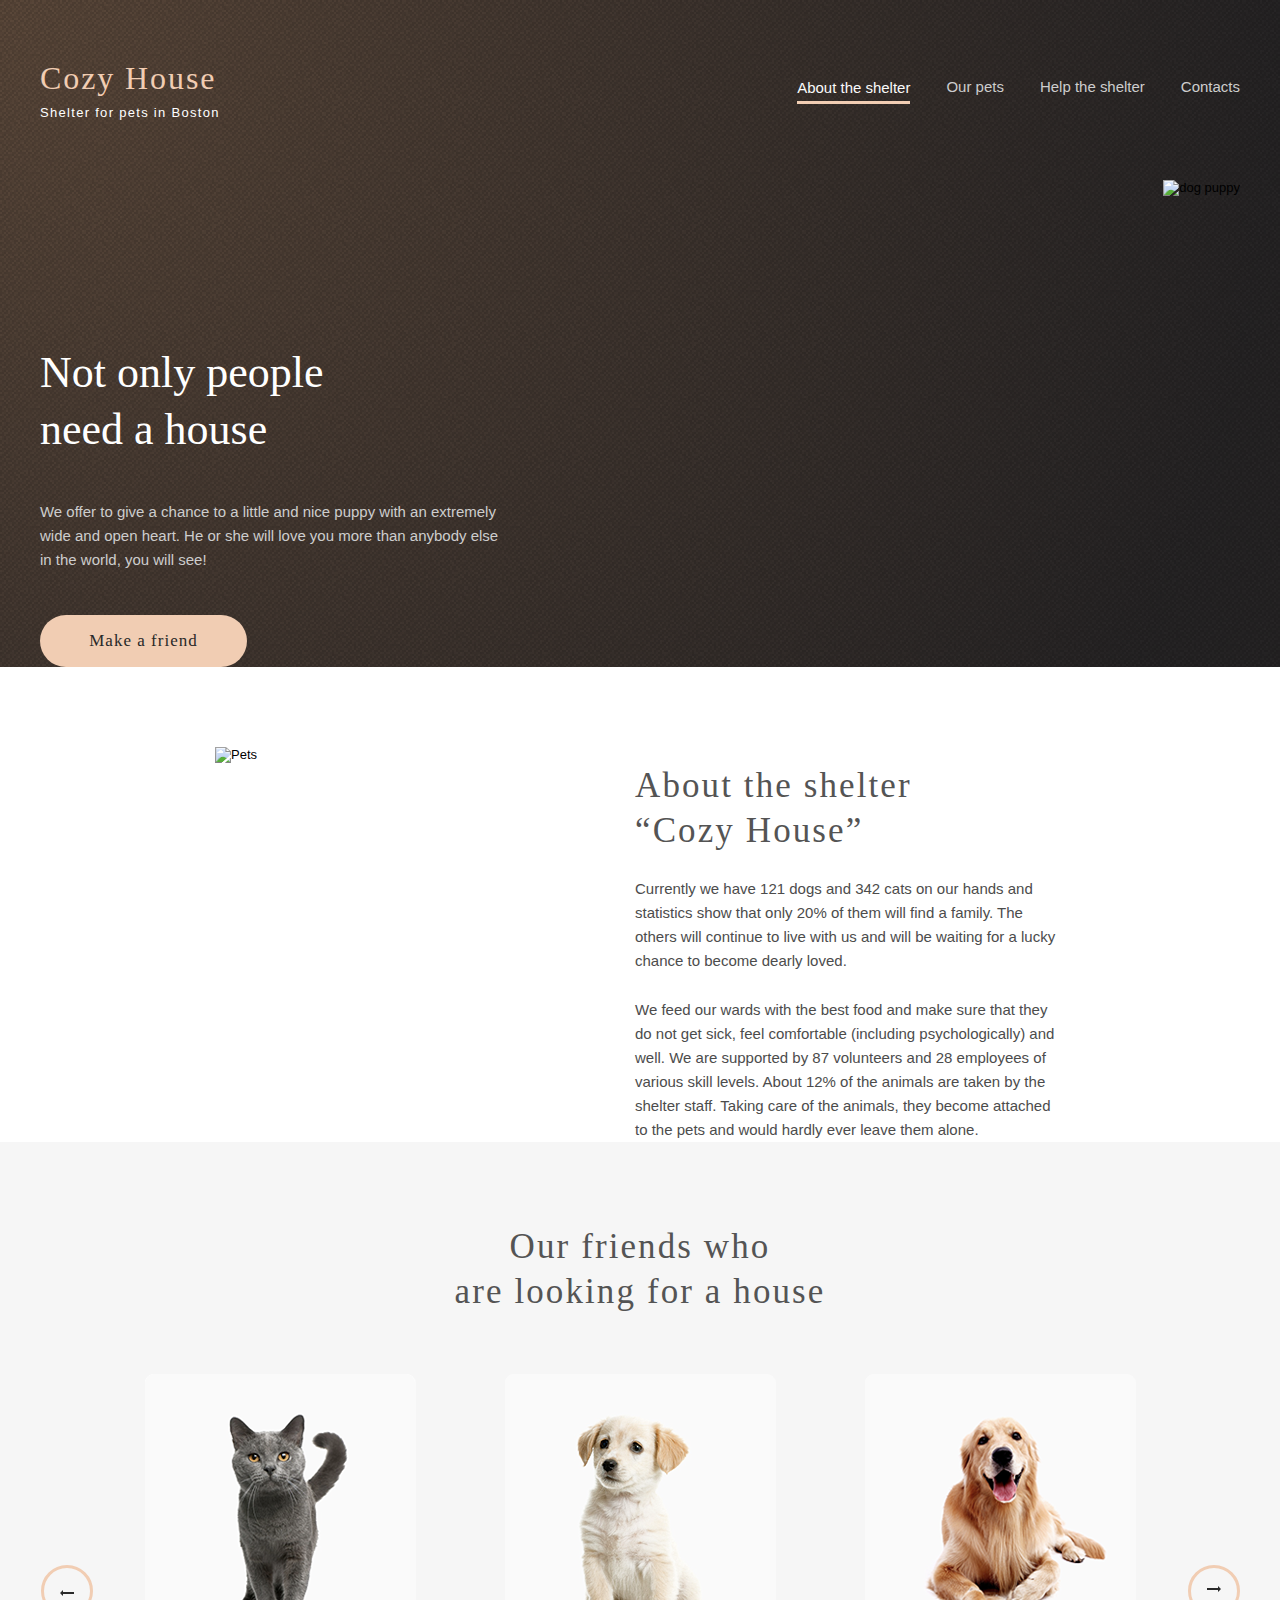
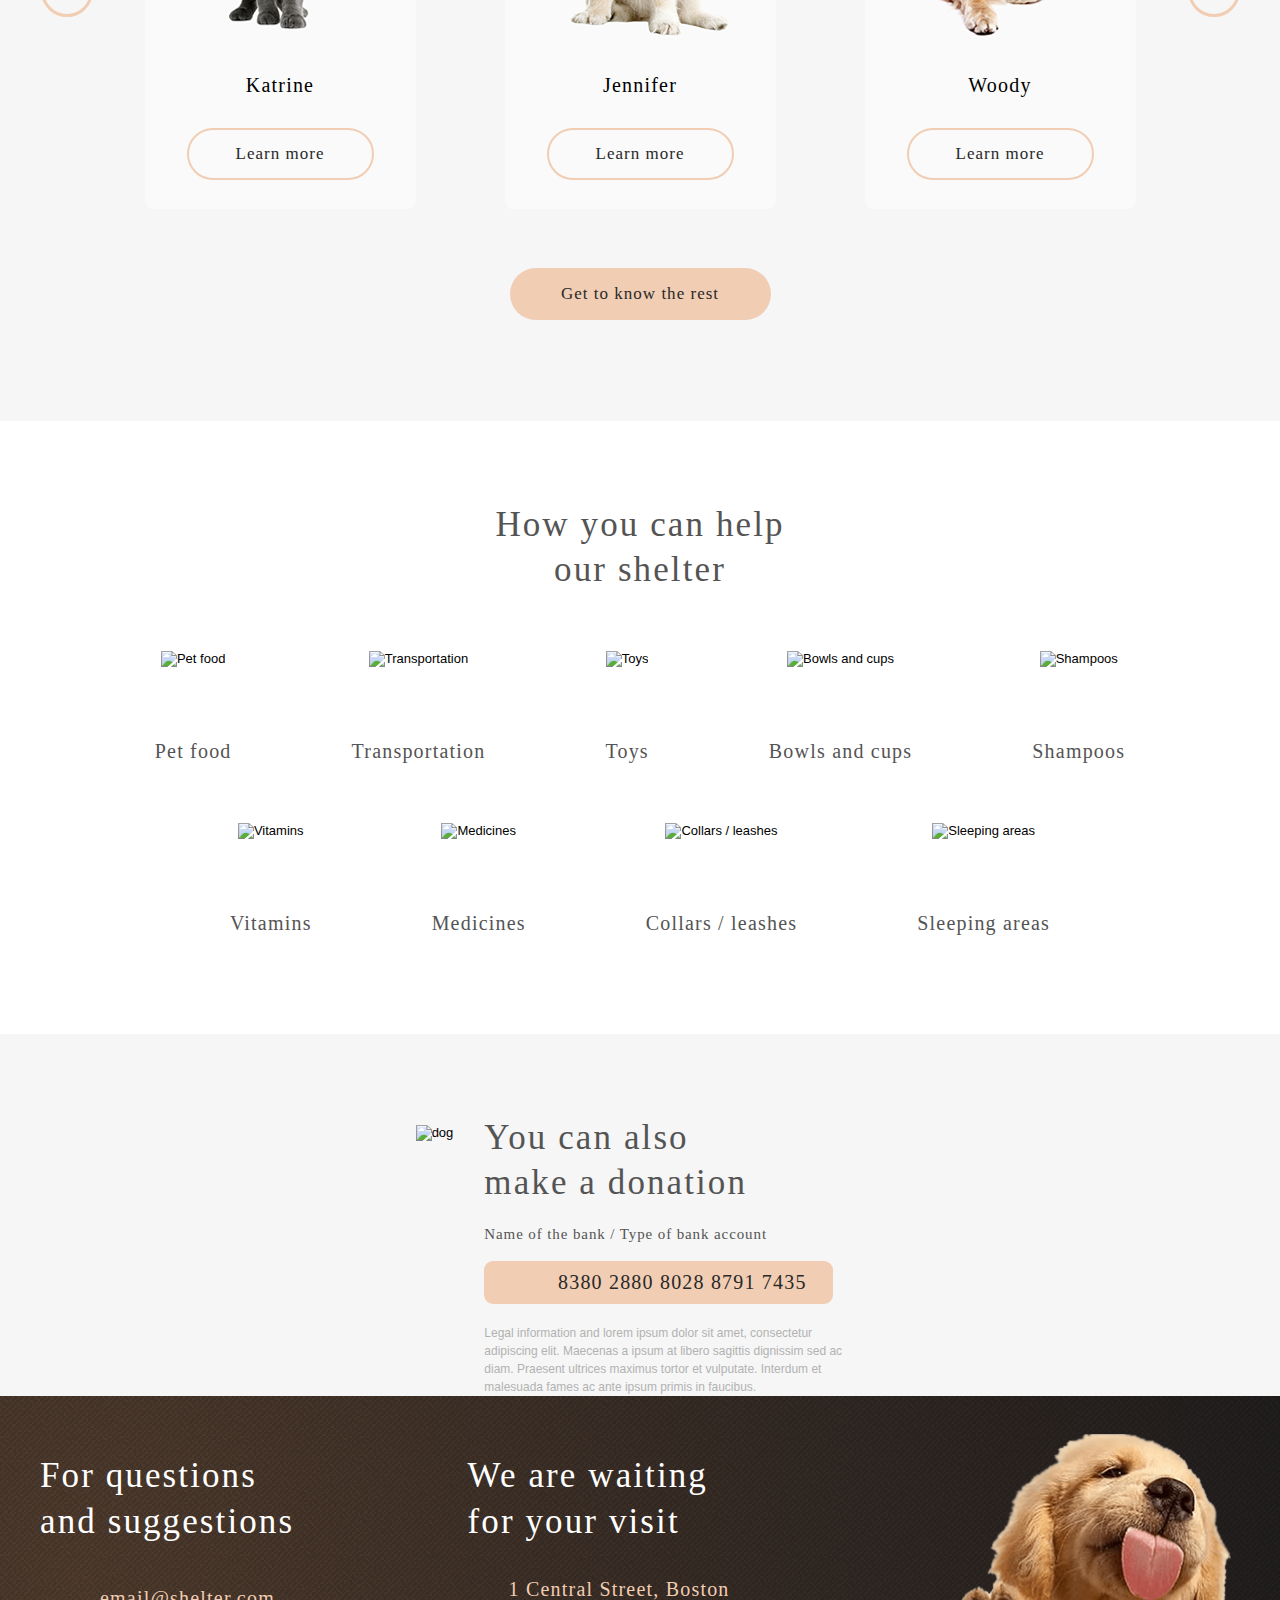
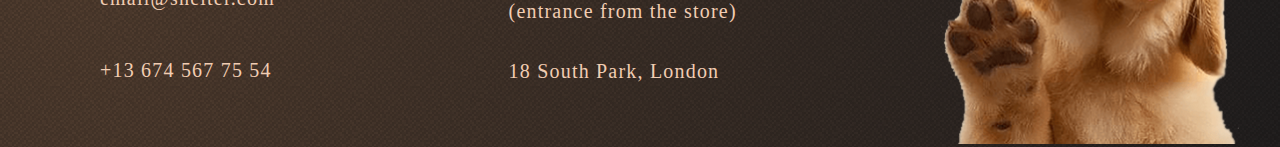
==== commit a0627920: "feat: add pagination js" ====
--- a/shelter/pages/main/index.html
+++ b/shelter/pages/main/index.html
@@ -5,12 +5,258 @@
     <meta name="viewport" content="width=device-width, initial-scale=1.0" />
     <link rel="stylesheet" href="/shelter/pages/main/scss/style.css" />
     <title>shelter</title>
+    <svg style="display: none">
+      <symbol id="vk" viewbox="0 0 548.358 548.358">
+        <g>
+          <path
+            d="M545.451,400.298c-0.664-1.431-1.283-2.618-1.858-3.569c-9.514-17.135-27.695-38.167-54.532-63.102l-0.567-0.571
+                  l-0.284-0.28l-0.287-0.287h-0.288c-12.18-11.611-19.893-19.418-23.123-23.415c-5.91-7.614-7.234-15.321-4.004-23.13
+                  c2.282-5.9,10.854-18.36,25.696-37.397c7.807-10.089,13.99-18.175,18.556-24.267c32.931-43.78,47.208-71.756,42.828-83.939
+                  l-1.701-2.847c-1.143-1.714-4.093-3.282-8.846-4.712c-4.764-1.427-10.853-1.663-18.278-0.712l-82.224,0.568
+                  c-1.332-0.472-3.234-0.428-5.712,0.144c-2.475,0.572-3.713,0.859-3.713,0.859l-1.431,0.715l-1.136,0.859
+                  c-0.952,0.568-1.999,1.567-3.142,2.995c-1.137,1.423-2.088,3.093-2.848,4.996c-8.952,23.031-19.13,44.444-30.553,64.238
+                  c-7.043,11.803-13.511,22.032-19.418,30.693c-5.899,8.658-10.848,15.037-14.842,19.126c-4,4.093-7.61,7.372-10.852,9.849
+                  c-3.237,2.478-5.708,3.525-7.419,3.142c-1.715-0.383-3.33-0.763-4.859-1.143c-2.663-1.714-4.805-4.045-6.42-6.995
+                  c-1.622-2.95-2.714-6.663-3.285-11.136c-0.568-4.476-0.904-8.326-1-11.563c-0.089-3.233-0.048-7.806,0.145-13.706
+                  c0.198-5.903,0.287-9.897,0.287-11.991c0-7.234,0.141-15.085,0.424-23.555c0.288-8.47,0.521-15.181,0.716-20.125
+                  c0.194-4.949,0.284-10.185,0.284-15.705s-0.336-9.849-1-12.991c-0.656-3.138-1.663-6.184-2.99-9.137
+                  c-1.335-2.95-3.289-5.232-5.853-6.852c-2.569-1.618-5.763-2.902-9.564-3.856c-10.089-2.283-22.936-3.518-38.547-3.71
+                  c-35.401-0.38-58.148,1.906-68.236,6.855c-3.997,2.091-7.614,4.948-10.848,8.562c-3.427,4.189-3.905,6.475-1.431,6.851
+                  c11.422,1.711,19.508,5.804,24.267,12.275l1.715,3.429c1.334,2.474,2.666,6.854,3.999,13.134c1.331,6.28,2.19,13.227,2.568,20.837
+                  c0.95,13.897,0.95,25.793,0,35.689c-0.953,9.9-1.853,17.607-2.712,23.127c-0.859,5.52-2.143,9.993-3.855,13.418
+                  c-1.715,3.426-2.856,5.52-3.428,6.28c-0.571,0.76-1.047,1.239-1.425,1.427c-2.474,0.948-5.047,1.431-7.71,1.431
+                  c-2.667,0-5.901-1.334-9.707-4c-3.805-2.666-7.754-6.328-11.847-10.992c-4.093-4.665-8.709-11.184-13.85-19.558
+                  c-5.137-8.374-10.467-18.271-15.987-29.691l-4.567-8.282c-2.855-5.328-6.755-13.086-11.704-23.267
+                  c-4.952-10.185-9.329-20.037-13.134-29.554c-1.521-3.997-3.806-7.04-6.851-9.134l-1.429-0.859c-0.95-0.76-2.475-1.567-4.567-2.427
+                  c-2.095-0.859-4.281-1.475-6.567-1.854l-78.229,0.568c-7.994,0-13.418,1.811-16.274,5.428l-1.143,1.711
+                  C0.288,140.146,0,141.668,0,143.763c0,2.094,0.571,4.664,1.714,7.707c11.42,26.84,23.839,52.725,37.257,77.659
+                  c13.418,24.934,25.078,45.019,34.973,60.237c9.897,15.229,19.985,29.602,30.264,43.112c10.279,13.515,17.083,22.176,20.412,25.981
+                  c3.333,3.812,5.951,6.662,7.854,8.565l7.139,6.851c4.568,4.569,11.276,10.041,20.127,16.416
+                  c8.853,6.379,18.654,12.659,29.408,18.85c10.756,6.181,23.269,11.225,37.546,15.126c14.275,3.905,28.169,5.472,41.684,4.716h32.834
+                  c6.659-0.575,11.704-2.669,15.133-6.283l1.136-1.431c0.764-1.136,1.479-2.901,2.139-5.276c0.668-2.379,1-5,1-7.851
+                  c-0.195-8.183,0.428-15.558,1.852-22.124c1.423-6.564,3.045-11.513,4.859-14.846c1.813-3.33,3.859-6.14,6.136-8.418
+                  c2.282-2.283,3.908-3.666,4.862-4.142c0.948-0.479,1.705-0.804,2.276-0.999c4.568-1.522,9.944-0.048,16.136,4.429
+                  c6.187,4.473,11.99,9.996,17.418,16.56c5.425,6.57,11.943,13.941,19.555,22.124c7.617,8.186,14.277,14.271,19.985,18.274
+                  l5.708,3.426c3.812,2.286,8.761,4.38,14.853,6.283c6.081,1.902,11.409,2.378,15.984,1.427l73.087-1.14
+                  c7.229,0,12.854-1.197,16.844-3.572c3.998-2.379,6.373-5,7.139-7.851c0.764-2.854,0.805-6.092,0.145-9.712
+                  C546.782,404.25,546.115,401.725,545.451,400.298z"
+          />
+        </g>
+      </symbol>
+
+      <symbol id="facebook" viewbox="0 0 90 90">
+        <g>
+          <path
+            id="Facebook__x28_alt_x29_"
+            d="M90,15.001C90,7.119,82.884,0,75,0H15C7.116,0,0,7.119,0,15.001v59.998
+                  C0,82.881,7.116,90,15.001,90H45V56H34V41h11v-5.844C45,25.077,52.568,16,61.875,16H74v15H61.875C60.548,31,59,32.611,59,35.024V41
+                  h15v15H59v34h16c7.884,0,15-7.119,15-15.001V15.001z"
+          />
+        </g>
+      </symbol>
+
+      <symbol id="instagram" viewbox="0 0 169.063 169.063">
+        <g>
+          <path
+            d="M122.406,0H46.654C20.929,0,0,20.93,0,46.655v75.752c0,25.726,20.929,46.655,46.654,46.655h75.752
+                  c25.727,0,46.656-20.93,46.656-46.655V46.655C169.063,20.93,148.133,0,122.406,0z M154.063,122.407
+                  c0,17.455-14.201,31.655-31.656,31.655H46.654C29.2,154.063,15,139.862,15,122.407V46.655C15,29.201,29.2,15,46.654,15h75.752
+                  c17.455,0,31.656,14.201,31.656,31.655V122.407z"
+          />
+          <path
+            d="M84.531,40.97c-24.021,0-43.563,19.542-43.563,43.563c0,24.02,19.542,43.561,43.563,43.561s43.563-19.541,43.563-43.561
+                  C128.094,60.512,108.552,40.97,84.531,40.97z M84.531,113.093c-15.749,0-28.563-12.812-28.563-28.561
+                  c0-15.75,12.813-28.563,28.563-28.563s28.563,12.813,28.563,28.563C113.094,100.281,100.28,113.093,84.531,113.093z"
+          />
+          <path
+            d="M129.921,28.251c-2.89,0-5.729,1.17-7.77,3.22c-2.051,2.04-3.23,4.88-3.23,7.78c0,2.891,1.18,5.73,3.23,7.78
+                  c2.04,2.04,4.88,3.22,7.77,3.22c2.9,0,5.73-1.18,7.78-3.22c2.05-2.05,3.22-4.89,3.22-7.78c0-2.9-1.17-5.74-3.22-7.78
+                  C135.661,29.421,132.821,28.251,129.921,28.251z"
+          />
+        </g>
+      </symbol>
+
+      <symbol id="close" viewbox="0 0 15.642 15.642">
+        <g>
+          <path
+            fill-rule="evenodd"
+            d="M8.882,7.821l6.541-6.541c0.293-0.293,0.293-0.768,0-1.061  c-0.293-0.293-0.768-0.293-1.061,0L7.821,6.76L1.28,0.22c-0.293-0.293-0.768-0.293-1.061,0c-0.293,0.293-0.293,0.768,0,1.061  l6.541,6.541L0.22,14.362c-0.293,0.293-0.293,0.768,0,1.061c0.147,0.146,0.338,0.22,0.53,0.22s0.384-0.073,0.53-0.22l6.541-6.541  l6.541,6.541c0.147,0.146,0.338,0.22,0.53,0.22c0.192,0,0.384-0.073,0.53-0.22c0.293-0.293,0.293-0.768,0-1.061L8.882,7.821z"
+          />
+        </g>
+      </symbol>
+
+      <symbol id="layers" viewbox="0 0 54.953 54.953">
+        <g>
+          <path
+            d="M45.297,21.946l9.656-5.517L27.477,0.825L0,16.429l9.656,5.517L0,27.429l9.656,5.517L0,38.429l27.477,15.698l27.476-15.698
+      l-9.656-5.483l9.656-5.517L45.297,21.946z M27.477,3.125l23.435,13.309l-23.435,13.39L4.041,16.434L27.477,3.125z M11.675,23.099
+      l15.802,9.028l15.802-9.028l7.633,4.335l-23.435,13.39L4.041,27.434L11.675,23.099z M50.912,38.434l-23.435,13.39L4.041,38.434
+      l7.634-4.335l15.802,9.028l15.802-9.028L50.912,38.434z"
+          />
+        </g>
+      </symbol>
+
+      <symbol id="front-end" viewbox="0 0 396.494 396.494">
+        <g>
+          <path
+            d="M304.42,330.901h-43.219c-1.56,0-2.834-1.273-2.834-2.834v-10.52c0-1.559-1.275-2.834-2.834-2.834h-60.475
+                  c-1.56,0-2.835,1.275-2.835,2.834v10.52c0,1.561-1.275,2.834-2.835,2.834h-32.491c-1.56,0-2.835,1.275-2.835,2.834v12.17
+                  c0,1.559,1.275,2.834,2.835,2.834h147.521c1.559,0,2.834-1.275,2.834-2.834v-12.17C307.254,332.179,305.979,330.901,304.42,330.901
+                  z"
+          />
+          <g>
+            <path
+              d="M377.032,46.368h-308.4c-10.73,0-19.459,8.73-19.459,19.462c0,0,0,37.109,0,50.761c0,6.711-0.498,7.66,4.004,7.66
+                      c2.391,0,5.039,0,7.72,0c3.778,0,3.003-0.949,3.003-7.785c0-13.621,0-50.636,0-50.636c0-2.565,2.168-4.733,4.732-4.733h308.4
+                      c2.563,0,4.731,2.168,4.731,4.733v189.999h-219.87c0,0-7.749-0.014-7.749,10.006c0,5.941,0,17.823,0,23.766
+                      c0,10.006,8,10.006,8,10.006h214.888c10.729,0,19.461-8.729,19.461-19.459V65.83C396.493,55.099,387.763,46.368,377.032,46.368z
+                       M222.833,282.804c-4.845,0-8.771-3.926-8.771-8.768s3.926-8.77,8.771-8.77c4.84,0,8.767,3.928,8.767,8.77
+                      S227.673,282.804,222.833,282.804z"
+            />
+            <path
+              d="M124.125,141.633H12.559C5.632,141.633,0,147.266,0,154.193v183.372c0,6.926,5.632,12.561,12.559,12.561h111.566
+                      c6.923,0,12.559-5.635,12.559-12.561V154.193C136.684,147.266,131.048,141.633,124.125,141.633z M54.58,154.443h27.523
+                      c1.313,0,2.38,1.064,2.38,2.381c0,1.314-1.066,2.379-2.38,2.379H54.58c-1.315,0-2.379-1.065-2.379-2.379
+                      C52.201,155.507,53.265,154.443,54.58,154.443z M68.175,341.304c-3.59,0-6.5-2.91-6.5-6.5s2.91-6.5,6.5-6.5s6.5,2.91,6.5,6.5
+                      S71.765,341.304,68.175,341.304z M125.893,322.2c0,1.676-1.342,3.047-2.98,3.047H13.774c-1.639,0-2.98-1.371-2.98-3.047V169.825
+                      c0-1.676,1.342-3.046,2.98-3.046h109.139c1.639,0,2.98,1.371,2.98,3.046V322.2z"
+            />
+          </g>
+        </g>
+      </symbol>
+
+      <symbol id="back-end" viewbox="0 0 511.998 511">
+        <g>
+          <path
+            d="m58.960938 187.046875c1.460937 1.460937 3.378906 2.195313 5.296874 2.195313 1.917969 0 3.835938-.730469 5.300782-2.195313 2.925781-2.925781 2.925781-7.671875 0-10.597656l-18.195313-18.195313 18.195313-18.191406c2.925781-2.929688 2.925781-7.671875 0-10.597656-2.925782-2.925782-7.671875-2.925782-10.597656 0l-23.492188 23.492187c-1.40625 1.40625-2.195312 3.3125-2.195312 5.296875 0 1.988282.789062 3.894532 2.195312 5.300782zm0 0"
+          />
+          <path
+            d="m133.320312 158.253906-18.195312 18.195313c-2.925781 2.925781-2.925781 7.671875.003906 10.597656 1.460938 1.460937 3.378906 2.195313 5.296875 2.195313s3.835938-.734376 5.296875-2.195313l23.496094-23.496094c2.925781-2.925781 2.925781-7.671875 0-10.59375l-23.496094-23.496093c-2.925781-2.925782-7.667968-2.925782-10.59375 0-2.929687 2.929687-2.929687 7.671874 0 10.597656zm0 0"
+          />
+          <path
+            d="m81.171875 188.722656c.898437.351563 1.828125.519532 2.738281.519532 2.992188 0 5.816406-1.804688 6.976563-4.753907l18.457031-46.988281c1.515625-3.851562-.382812-8.199219-4.234375-9.714844-3.847656-1.511718-8.199219.382813-9.710937 4.234375l-18.460938 46.988281c-1.511719 3.851563.382812 8.203126 4.234375 9.714844zm0 0"
+          />
+          <path
+            d="m45.007812 233.203125h50.480469c4.136719 0 7.492188-3.355469 7.492188-7.496094 0-4.136719-3.355469-7.492187-7.492188-7.492187h-50.480469c-4.140624 0-7.492187 3.355468-7.492187 7.492187 0 4.140625 3.351563 7.496094 7.492187 7.496094zm0 0"
+          />
+          <path
+            d="m211.753906 218.214844h-88.75c-4.136718 0-7.492187 3.355468-7.492187 7.492187 0 4.140625 3.355469 7.496094 7.492187 7.496094h88.75c4.140625 0 7.496094-3.355469 7.496094-7.496094 0-4.136719-3.355469-7.492187-7.496094-7.492187zm0 0"
+          />
+          <path
+            d="m45.007812 264.808594h21.503907c4.136719 0 7.492187-3.355469 7.492187-7.496094 0-4.136719-3.355468-7.492188-7.492187-7.492188h-21.503907c-4.140624 0-7.492187 3.355469-7.492187 7.492188 0 4.140625 3.351563 7.496094 7.492187 7.496094zm0 0"
+          />
+          <path
+            d="m184.339844 249.820312c-4.140625 0-7.492188 3.355469-7.492188 7.492188 0 4.140625 3.351563 7.496094 7.492188 7.496094h13.09375c4.140625 0 7.496094-3.355469 7.496094-7.496094 0-4.136719-3.355469-7.492188-7.496094-7.492188zm0 0"
+          />
+          <path
+            d="m164.617188 257.3125c0-4.136719-3.355469-7.492188-7.492188-7.492188h-64.320312c-4.140626 0-7.492188 3.355469-7.492188 7.492188 0 4.140625 3.351562 7.496094 7.492188 7.496094h64.320312c4.136719 0 7.492188-3.355469 7.492188-7.496094zm0 0"
+          />
+          <path
+            d="m213.703125 257.3125c0 4.140625 3.355469 7.496094 7.492187 7.496094h24.527344c4.140625 0 7.496094-3.355469 7.496094-7.496094 0-4.136719-3.355469-7.492188-7.496094-7.492188h-24.527344c-4.136718 0-7.492187 3.355469-7.492187 7.492188zm0 0"
+          />
+          <path
+            d="m172.894531 164.265625h25.871094c4.140625 0 7.496094-3.355469 7.496094-7.496094 0-4.136719-3.355469-7.492187-7.496094-7.492187h-25.871094c-4.140625 0-7.496093 3.355468-7.496093 7.492187 0 4.140625 3.355468 7.496094 7.496093 7.496094zm0 0"
+          />
+          <path
+            d="m227.742188 164.265625h157.855468c4.140625 0 7.492188-3.355469 7.492188-7.496094 0-4.136719-3.351563-7.492187-7.492188-7.492187h-157.855468c-4.140626 0-7.496094 3.355468-7.496094 7.492187 0 4.140625 3.355468 7.496094 7.496094 7.496094zm0 0"
+          />
+          <path
+            d="m361.621094 182.246094h-63.945313c-4.136719 0-7.492187 3.355468-7.492187 7.496094 0 4.136718 3.355468 7.492187 7.492187 7.492187h63.945313c4.136718 0 7.492187-3.355469 7.492187-7.492187 0-4.140626-3.355469-7.496094-7.492187-7.496094zm0 0"
+          />
+          <path
+            d="m273.699219 182.246094h-21.980469c-4.140625 0-7.492188 3.355468-7.492188 7.496094 0 4.136718 3.351563 7.492187 7.492188 7.492187h21.980469c4.140625 0 7.492187-3.355469 7.492187-7.492187 0-4.140626-3.351562-7.496094-7.492187-7.496094zm0 0"
+          />
+          <path
+            d="m172.894531 197.234375h53.847657c4.136718 0 7.492187-3.355469 7.492187-7.492187 0-4.140626-3.355469-7.496094-7.492187-7.496094h-53.847657c-4.140625 0-7.496093 3.355468-7.496093 7.496094 0 4.136718 3.355468 7.492187 7.496093 7.492187zm0 0"
+          />
+          <path
+            d="m157.21875 281.160156h-50.476562c-4.140626 0-7.496094 3.355469-7.496094 7.492188 0 4.136718 3.355468 7.492187 7.496094 7.492187h50.476562c4.136719 0 7.492188-3.355469 7.492188-7.492187 0-4.136719-3.355469-7.492188-7.492188-7.492188zm0 0"
+          />
+          <path
+            d="m83.789062 281.160156h-38.78125c-4.140624 0-7.492187 3.355469-7.492187 7.492188 0 4.136718 3.351563 7.492187 7.492187 7.492187h38.78125c4.140626 0 7.492188-3.355469 7.492188-7.492187 0-4.136719-3.351562-7.492188-7.492188-7.492188zm0 0"
+          />
+          <path
+            d="m248.722656 281.160156h-65.941406c-4.140625 0-7.492188 3.355469-7.492188 7.492188 0 4.136718 3.351563 7.492187 7.492188 7.492187h65.941406c4.136719 0 7.492188-3.355469 7.492188-7.492187 0-4.136719-3.355469-7.492188-7.492188-7.492188zm0 0"
+          />
+          <path
+            d="m337.898438 242.667969h-36.058594c-4.136719 0-7.492188 3.355469-7.492188 7.492187 0 4.140625 3.355469 7.496094 7.492188 7.496094h36.058594c4.140624 0 7.492187-3.355469 7.492187-7.496094 0-4.136718-3.351563-7.492187-7.492187-7.492187zm0 0"
+          />
+          <path
+            d="m400.46875 257.65625h50.902344c4.140625 0 7.496094-3.355469 7.496094-7.496094 0-4.136718-3.355469-7.492187-7.496094-7.492187h-50.902344c-4.140625 0-7.492188 3.355469-7.492188 7.492187 0 4.140625 3.355469 7.496094 7.492188 7.496094zm0 0"
+          />
+          <path
+            d="m375.015625 242.667969h-11.664063c-4.140624 0-7.496093 3.355469-7.496093 7.492187 0 4.140625 3.355469 7.496094 7.496093 7.496094h11.664063c4.140625 0 7.492187-3.355469 7.492187-7.496094 0-4.136718-3.351562-7.492187-7.492187-7.492187zm0 0"
+          />
+          <path
+            d="m301.839844 339.3125h36.058594c4.140624 0 7.492187-3.351562 7.492187-7.492188 0-4.136718-3.351563-7.492187-7.492187-7.492187h-36.058594c-4.136719 0-7.492188 3.355469-7.492188 7.492187 0 4.140626 3.355469 7.492188 7.492188 7.492188zm0 0"
+          />
+          <path
+            d="m400.46875 339.3125h50.902344c4.140625 0 7.496094-3.351562 7.496094-7.492188 0-4.136718-3.355469-7.492187-7.496094-7.492187h-50.902344c-4.140625 0-7.492188 3.355469-7.492188 7.492187 0 4.140626 3.355469 7.492188 7.492188 7.492188zm0 0"
+          />
+          <path
+            d="m363.351562 339.3125h11.664063c4.140625 0 7.496094-3.351562 7.496094-7.492188 0-4.136718-3.355469-7.492187-7.496094-7.492187h-11.664063c-4.140624 0-7.492187 3.355469-7.492187 7.492187 0 4.140626 3.351563 7.492188 7.492187 7.492188zm0 0"
+          />
+          <path
+            d="m337.898438 405.988281h-36.058594c-4.136719 0-7.492188 3.355469-7.492188 7.492188s3.355469 7.492187 7.492188 7.492187h36.058594c4.140624 0 7.492187-3.355468 7.492187-7.492187s-3.351563-7.492188-7.492187-7.492188zm0 0"
+          />
+          <path
+            d="m451.371094 405.988281h-50.902344c-4.140625 0-7.492188 3.355469-7.492188 7.492188s3.351563 7.492187 7.492188 7.492187h50.902344c4.140625 0 7.496094-3.355468 7.496094-7.492187s-3.355469-7.492188-7.496094-7.492188zm0 0"
+          />
+          <path
+            d="m375.015625 405.988281h-11.664063c-4.140624 0-7.496093 3.355469-7.496093 7.492188s3.355469 7.492187 7.496093 7.492187h11.664063c4.140625 0 7.492187-3.355468 7.492187-7.492187s-3.351562-7.492188-7.492187-7.492188zm0 0"
+          />
+          <path
+            d="m479.023438.5h-446.042969c-18.183594 0-32.980469 14.792969-32.980469 32.980469v362.566406c0 18.183594 14.796875 32.976563 32.980469 32.976563h28.199219c4.136718 0 7.492187-3.351563 7.492187-7.492188 0-4.136719-3.355469-7.492188-7.492187-7.492188h-28.199219c-9.921875 0-17.992188-8.070312-17.992188-17.992187v-28.425781h272.996094v12.914062h-5.941406c-8.128907 0-14.738281 6.609375-14.738281 14.738282v18.765624h-160.566407c-4.136719 0-7.492187 3.355469-7.492187 7.492188 0 4.140625 3.355468 7.492188 7.492187 7.492188h72.046875v26.875h-22.625c-15.09375 0-27.371094 12.28125-27.371094 27.371093v16.1875c0 6.886719 5.601563 12.488281 12.488282 12.488281h228.875c6.886718 0 12.488281-5.601562 12.488281-12.488281v-16.1875c0-15.089843-12.277344-27.371093-27.371094-27.371093h-22.625v-9.472657h138.527344c8.125 0 14.734375-6.609375 14.734375-14.738281v-3.527344c14.605469-3.390625 25.523438-16.496094 25.523438-32.113281l.566406-362.570313c.003906-18.183593-14.789063-32.976562-32.972656-32.976562zm-196.730469 349.28125v-35.917969h188.628906v35.917969zm20.675781-50.90625v-15.765625h147.273438v15.765625zm147.273438 65.890625v15.769531h-147.273438v-15.769531zm-256.472657 64.257813h73.535157v2.667968c0 8.125 6.609374 14.734375 14.738281 14.734375h35.617187v9.472657h-123.890625zm161.503907 41.863281c6.828124 0 12.382812 5.554687 12.382812 12.382812v13.691407h-223.882812v-13.691407c0-6.828125 5.558593-12.382812 12.386718-12.382812zm115.648437-39.449219h-188.628906v-35.914062h188.628906zm25.523437-35.390625c0 7.257813-4.328124 13.511719-10.535156 16.351563v-17.128907c0-8.125-6.613281-14.734375-14.738281-14.734375h-5.941406v-12.914062h31.214843zm0-43.410156h-10.78125c.152344-.847657.246094-39.023438.246094-39.023438 0-8.128906-6.613281-14.738281-14.738281-14.738281h-5.941406v-15.765625h5.941406c8.125 0 14.738281-6.613281 14.738281-14.738281v-36.417969c0-8.125-6.613281-14.738281-14.738281-14.738281h-42.324219c-4.140625 0-7.492187 3.355468-7.492187 7.496094 0 4.136718 3.351562 7.492187 7.492187 7.492187h42.074219v35.917969h-188.628906v-35.917969h99.929687c4.140625 0 7.492188-3.355469 7.492188-7.492187 0-4.140626-3.351563-7.496094-7.492188-7.496094h-100.179687c-8.128907 0-14.738281 6.613281-14.738281 14.738281v36.417969c0 8.125 6.609374 14.738281 14.738281 14.738281h5.941406v15.765625h-5.941406c-8.128907 0-14.738281 6.613281-14.738281 14.738281 0 0 .09375 38.175781.246093 39.023438h-252.5625v-250.207031h481.457031zm0-265.195313h-480.90625v-53.964844c0-9.917968 8.070313-17.988281 17.992188-17.988281h444.921875c9.921875 0 17.992187 8.070313 17.992187 17.992188zm0 0"
+          />
+          <path
+            d="m55.261719 29.261719c-12.125 0-21.988281 9.863281-21.988281 21.988281s9.863281 21.992188 21.988281 21.992188 21.992187-9.867188 21.992187-21.992188-9.867187-21.988281-21.992187-21.988281zm0 28.992187c-3.859375 0-7.003907-3.140625-7.003907-7.003906 0-3.859375 3.144532-7.003906 7.003907-7.003906 3.863281 0 7.003906 3.144531 7.003906 7.003906 0 3.863281-3.140625 7.003906-7.003906 7.003906zm0 0"
+          />
+          <path
+            d="m111.25 29.261719c-12.125 0-21.992188 9.863281-21.992188 21.988281s9.867188 21.992188 21.992188 21.992188 21.988281-9.867188 21.988281-21.992188-9.867187-21.988281-21.988281-21.988281zm0 28.992187c-3.863281 0-7.003906-3.140625-7.003906-7.003906 0-3.859375 3.140625-7.003906 7.003906-7.003906 3.859375 0 7.003906 3.144531 7.003906 7.003906 0 3.863281-3.144531 7.003906-7.003906 7.003906zm0 0"
+          />
+          <path
+            d="m167.234375 29.261719c-12.125 0-21.988281 9.863281-21.988281 21.988281s9.863281 21.992188 21.988281 21.992188 21.992187-9.867188 21.992187-21.992188-9.867187-21.988281-21.992187-21.988281zm0 28.992187c-3.859375 0-7.003906-3.140625-7.003906-7.003906 0-3.859375 3.144531-7.003906 7.003906-7.003906 3.863281 0 7.003906 3.144531 7.003906 7.003906 0 3.863281-3.140625 7.003906-7.003906 7.003906zm0 0"
+          />
+        </g>
+      </symbol>
+
+      <symbol id="arrow-right" viewbox="0 0 284.935 284.936">
+        <g>
+          <path
+            d="M222.701,135.9L89.652,2.857C87.748,0.955,85.557,0,83.084,0c-2.474,0-4.664,0.955-6.567,2.857L62.244,17.133
+                  c-1.906,1.903-2.855,4.089-2.855,6.567c0,2.478,0.949,4.664,2.855,6.567l112.204,112.204L62.244,254.677
+                  c-1.906,1.903-2.855,4.093-2.855,6.564c0,2.477,0.949,4.667,2.855,6.57l14.274,14.271c1.903,1.905,4.093,2.854,6.567,2.854
+                  c2.473,0,4.663-0.951,6.567-2.854l133.042-133.044c1.902-1.902,2.854-4.093,2.854-6.567S224.603,137.807,222.701,135.9z"
+          />
+        </g>
+      </symbol>
+    </svg>
   </head>
   <body>
+    <section class="modal">
+      <div class="modal__window">
+        <div class="container">
+          <button
+            type="button"
+            class="modal__close"
+            data-dismiss="modal"
+            aria-label="Close"
+          >
+            <svg class="modal__close-icon">
+              <use xlink:href="#close"></use>
+            </svg>
+          </button>
+          <div class="modal__content"></div>
+        </div>
+      </div>
+    </section>
     <section class="burger__menu" hidden>
       <ul class="burger__nav">
         <li class="burger__nav__item burger__nav__item_active">
-          <a class="burger__nav__item" href="/shelter/pages/main/index.html"
+          <a
+            id="burger__nav__home"
+            class="burger__nav__item"
+            href="/shelter/pages/main/index.html"
             >About the shelter</a
           >
         </li>
@@ -30,11 +276,9 @@
             <h1 class="header__logo__title">Cozy House</h1>
             <p class="header__logo__subtitle">Shelter for pets in Boston</p>
           </div>
-          <!-- burger menu-->
           <button class="burger" type="button" id="navToggle">
             <span class="burger__item">Menu</span>
           </button>
-          <!-- navigation-->
           <nav class="header__nav">
             <a
               class="nav__item nav__item_active"
@@ -108,33 +352,6 @@
             </h3>
             <div class="pets__content">
               <div class="pets__cards">
-                <div class="card">
-                  <img
-                    class="card__img"
-                    src="/shelter/assets/images/katrine.png"
-                    alt="cat"
-                  />
-                  <div class="card__name">Katrine</div>
-                  <div class="card__text">Learn more</div>
-                </div>
-                <div class="card card--hide-sm">
-                  <img
-                    class="card__img"
-                    src="/shelter/assets/images/jennifer.png"
-                    alt="cat"
-                  />
-                  <div class="card__name">Jennifer</div>
-                  <div class="card__text">Learn more</div>
-                </div>
-                <div class="card card--hide">
-                  <img
-                    class="card__img"
-                    src="/shelter/assets/images/woody.png"
-                    alt="cat"
-                  />
-                  <div class="card__name">Woody</div>
-                  <div class="card__text">Learn more</div>
-                </div>
               </div>
               <button class="slider-button">
                 <img src="/shelter/assets/images/Arrow.svg" alt="left arrow" />
@@ -279,4 +496,4 @@
     </footer>
     <script src="/shelter/pages/main/app.js"></script>
   </body>
-</html>
+</html>--- a/shelter/pages/main/scss/style.css
+++ b/shelter/pages/main/scss/style.css
@@ -161,7 +161,7 @@
           column-gap: 36px;
 }
 
-@media (max-width: 766px) {
+@media (max-width: 767px) {
   .header__nav {
     display: none;
   }
@@ -1101,7 +1101,7 @@
   letter-spacing: 1.02px;
   line-height: 22.1px;
   position: relative;
-  margin-top: 45px;
+  margin-top: 46px;
 }
 
 .card__text::after {
@@ -1208,11 +1208,216 @@
 
 .modal {
   display: none;
-}
-
-.modal__information {
-  display: -webkit-box;
-  display: -ms-flexbox;
-  display: flex;
+  position: fixed;
+  top: 0;
+  left: 0;
+  width: 100%;
+  height: 100%;
+  z-index: 9;
+  background: rgba(41, 41, 41, 0.6);
+  -webkit-box-align: center;
+      -ms-flex-align: center;
+          align-items: center;
+}
+
+.modal__window {
+  margin: 0 auto;
+  width: 100%;
+  position: relative;
+}
+
+.modal__content {
+  background: #FAFAFA;
+  border-radius: 9px;
+  -webkit-box-shadow: 0px 2px 35px 14px rgba(13, 13, 13, 0.04);
+          box-shadow: 0px 2px 35px 14px rgba(13, 13, 13, 0.04);
+  display: -webkit-box;
+  display: -ms-flexbox;
+  display: flex;
+  -webkit-box-pack: justify;
+      -ms-flex-pack: justify;
+          justify-content: space-between;
+  margin: 0 150px;
+  position: relative;
+}
+
+@-webkit-keyframes modal-show {
+  0% {
+    opacity: 0;
+  }
+  100% {
+    opacity: 1;
+  }
+}
+
+@keyframes modal-show {
+  0% {
+    opacity: 0;
+  }
+  100% {
+    opacity: 1;
+  }
+}
+
+.modal__desc {
+  padding: 0 22px;
+}
+
+.desc__name {
+  font-family: Georgia;
+  font-style: normal;
+  font-weight: normal;
+  font-size: 35px;
+  line-height: 130%;
+  letter-spacing: 0.06em;
+  color: #000000;
+  margin-top: 46px;
+}
+
+.desc__subtitle {
+  font-family: Georgia;
+  font-style: normal;
+  font-weight: normal;
+  font-size: 20px;
+  line-height: 115%;
+  letter-spacing: 0.06em;
+  color: #000000;
+  margin-top: 9px;
+}
+
+.desc__text {
+  max-width: 350px;
+  font-family: Georgia;
+  font-style: normal;
+  font-weight: normal;
+  font-size: 15px;
+  line-height: 115%;
+  letter-spacing: 0.06em;
+  color: #000000;
+  margin-top: 45px;
+}
+
+.desc__info {
+  padding: 0;
+  list-style-type: none;
+  margin-top: 42px;
+}
+
+.desc__info__item {
+  font-family: Georgia;
+  font-style: normal;
+  font-weight: 400;
+  font-size: 15px;
+  line-height: 106%;
+  letter-spacing: 0.06em;
+  color: #000000;
+  margin-bottom: 13px;
+}
+
+.desc__info__item span {
+  font-weight: bold;
+}
+
+.desc__info__item:before {
+  color: #F1CDB3;
+  content: "\2022";
+  padding-right: 7px;
+}
+
+.modal__img {
+  max-height: 432px;
+}
+
+.modal__img img {
+  width: 160%;
+  border-radius: 9px 9px 9px 9px;
+}
+
+.modal__close {
+  width: 52px;
+  height: 52px;
+  padding: 0;
+  background: none;
+  border: 0;
+  cursor: pointer;
+  position: absolute;
+  top: -55px;
+  right: 130px;
+  z-index: 1;
+  border: 2px solid #F1CDB3;
+  border-radius: 100px;
+  -webkit-transition: -webkit-transform .2s linear;
+  transition: -webkit-transform .2s linear;
+  transition: transform .2s linear;
+  transition: transform .2s linear, -webkit-transform .2s linear;
+}
+
+.modal__close:focus {
+  outline: 0;
+}
+
+.modal__close:hover {
+  -webkit-transform: rotate(90deg);
+          transform: rotate(90deg);
+  background: #FDDCC4;
+}
+
+.modal__close-icon {
+  margin-top: 4px;
+  width: 12px;
+  height: 12px;
+  fill: #000;
+}
+
+@media (max-width: 1130px) {
+  .modal__desc {
+    margin-left: 100px;
+  }
+}
+
+@media (max-width: 1024px) {
+  .desc__text {
+    font-size: 13px;
+  }
+  .modal__desc {
+    margin-left: 40px;
+  }
+  .modal__content {
+    max-width: 630px;
+    margin: 0 auto;
+  }
+  .modal__img img {
+    width: 140%;
+  }
+}
+
+@media (max-width: 750px) {
+  .modal__img {
+    display: none;
+  }
+  .modal__content {
+    width: 100%;
+  }
+  .modal__close {
+    right: 20px;
+  }
+}
+
+@media (max-width: 780px) {
+  .modal__close {
+    right: 20px;
+  }
+}
+
+@media (max-width: 320px) {
+  .modal__desc {
+    margin-left: 0;
+  }
+  .desc__name {
+    margin-top: 10px;
+  }
+  .modal__close {
+    top: 12px;
+  }
 }
 /*# sourceMappingURL=style.css.map */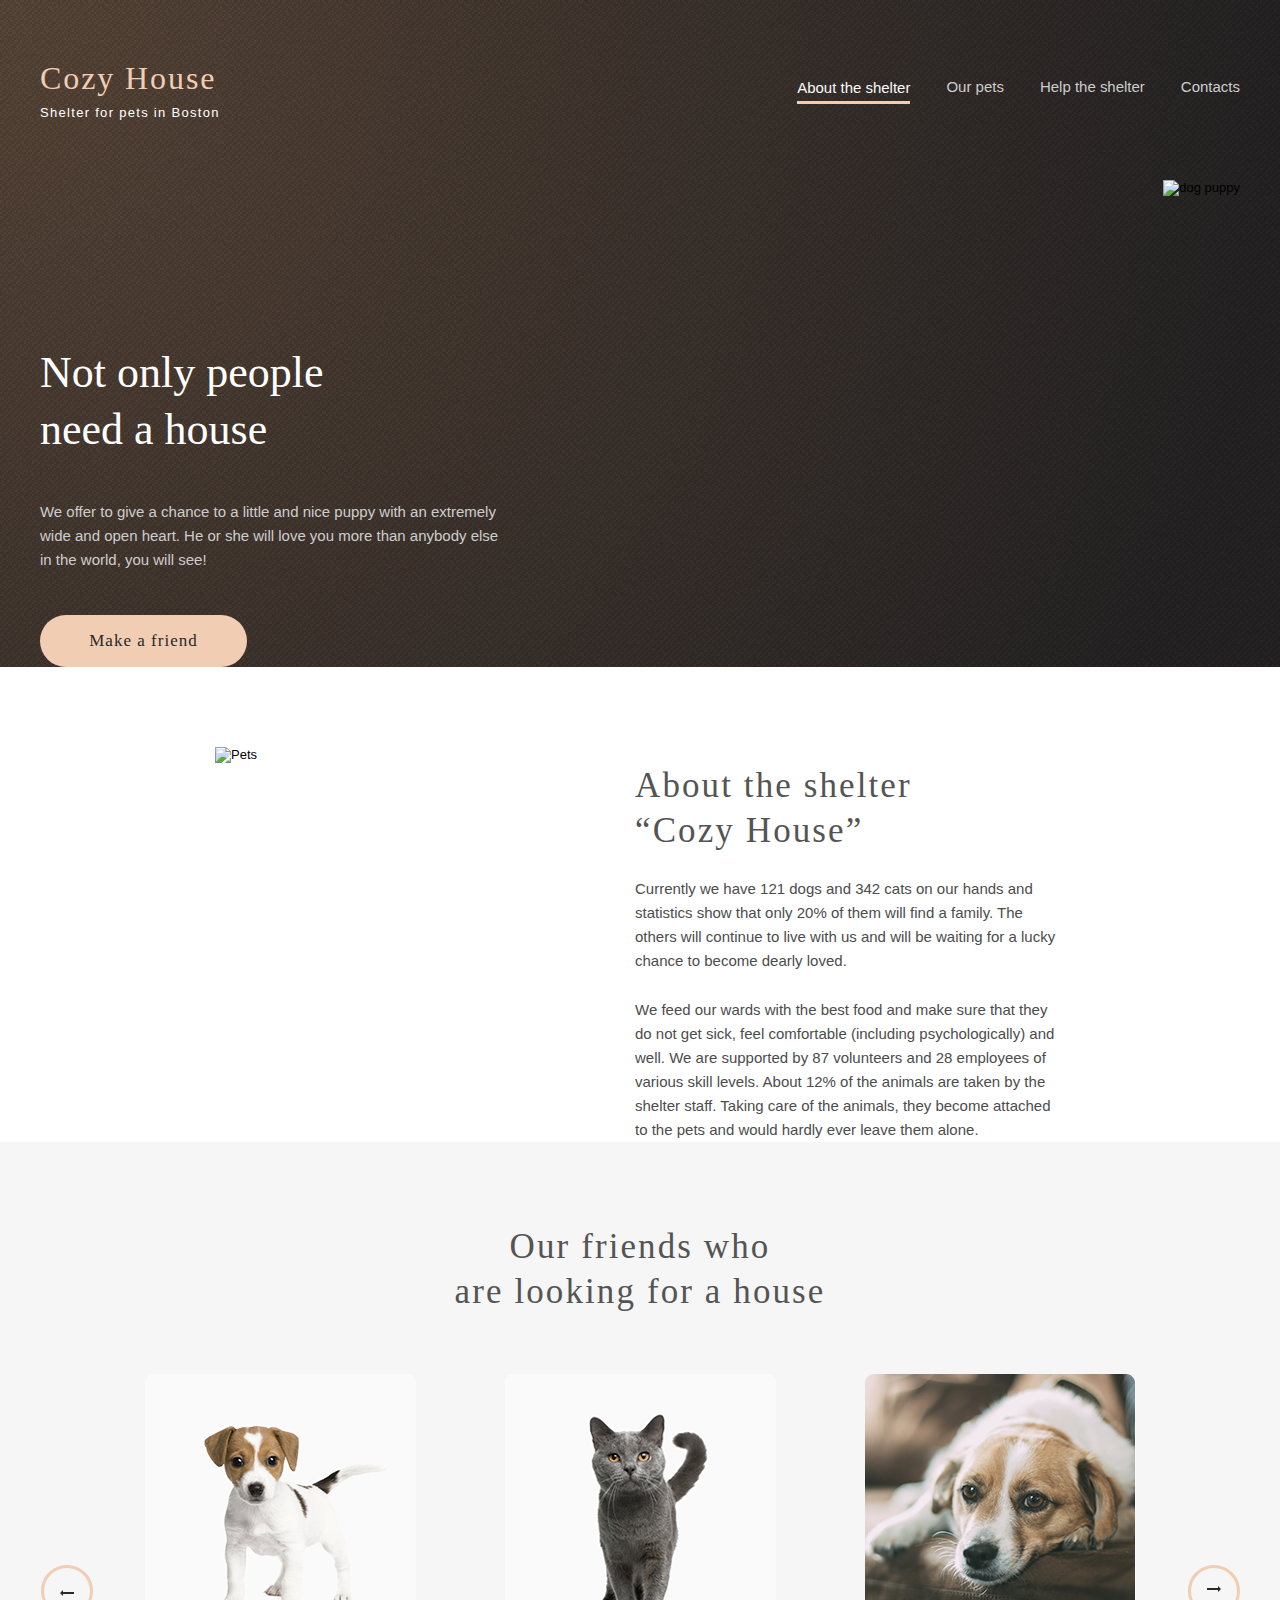
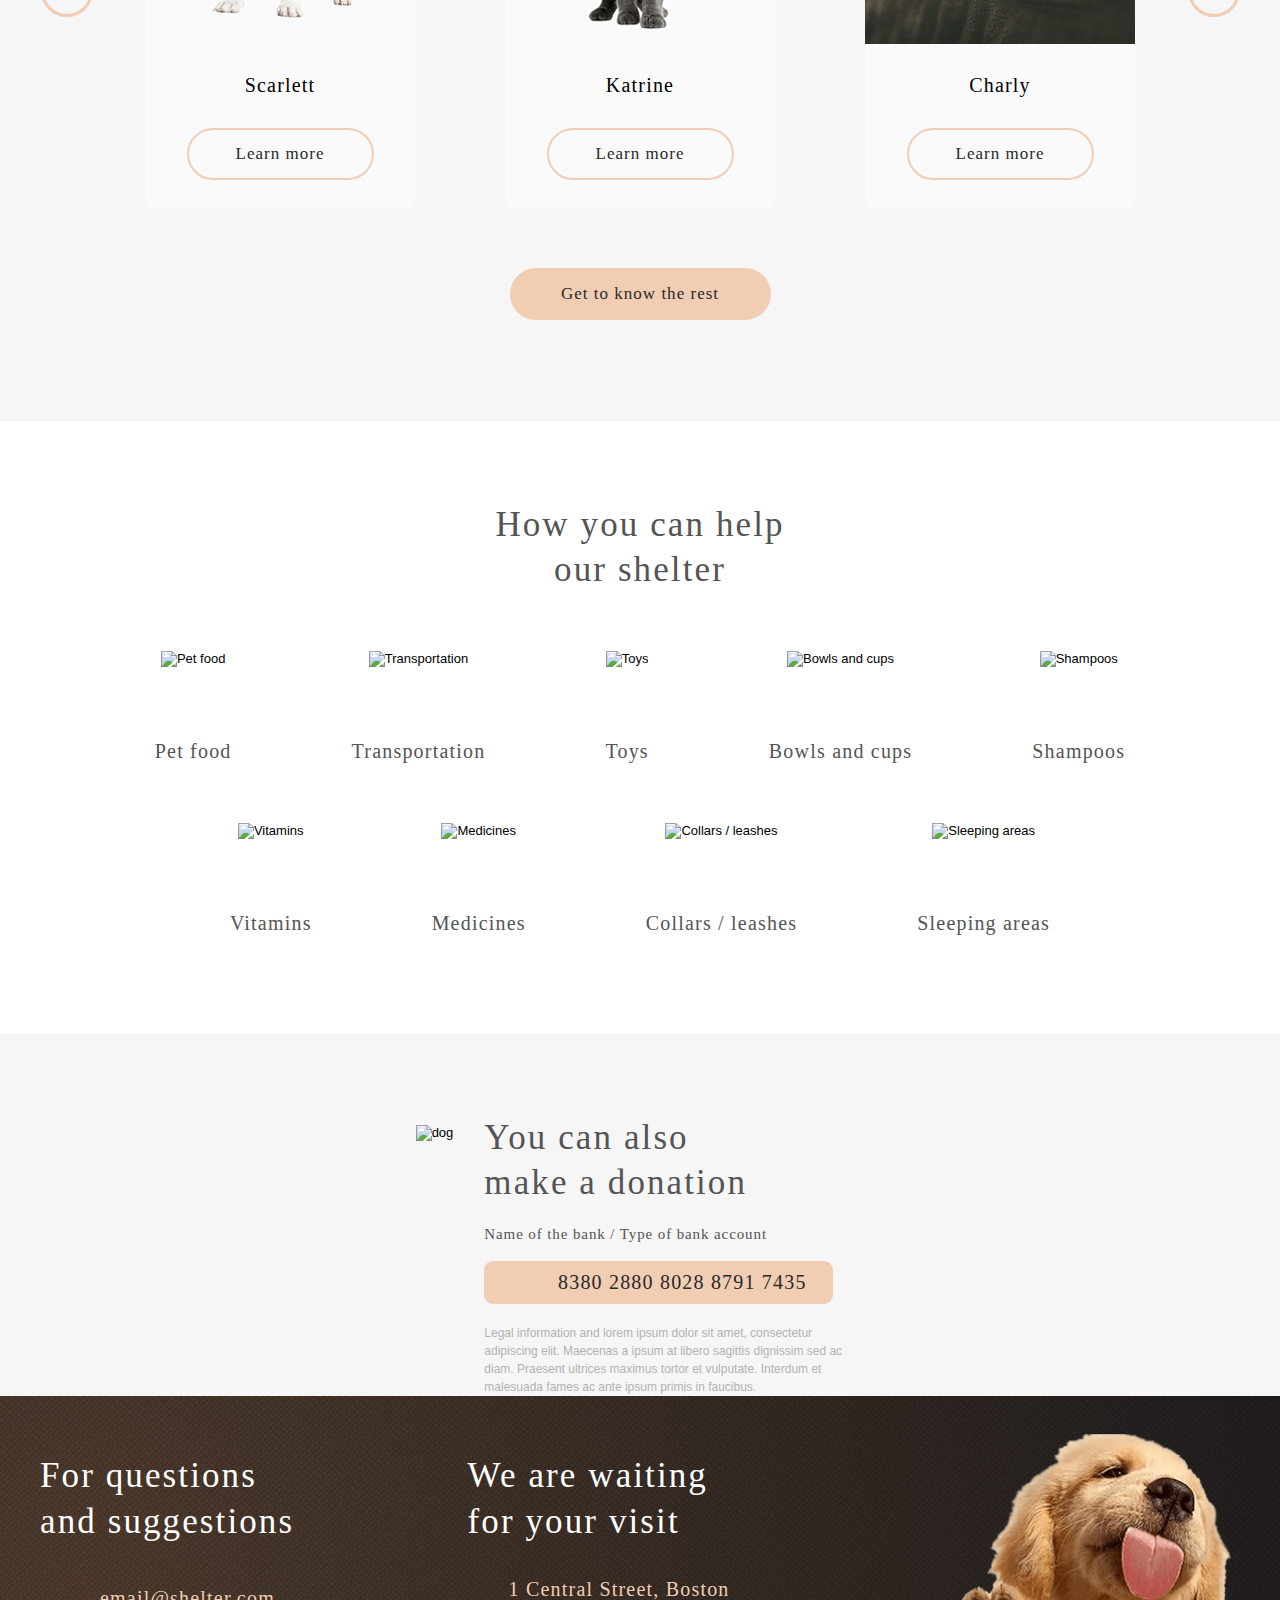
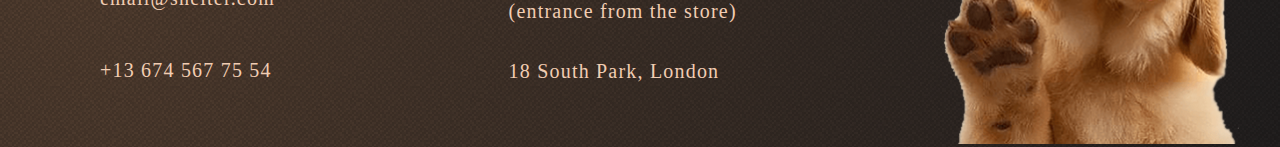
==== commit 210170e7: "feat: changed script, styles" ====
--- a/shelter/pages/main/index.html
+++ b/shelter/pages/main/index.html
@@ -3,250 +3,15 @@
   <head>
     <meta charset="UTF-8" />
     <meta name="viewport" content="width=device-width, initial-scale=1.0" />
-    <link rel="stylesheet" href="/shelter/pages/main/scss/style.css" />
+    <link rel="stylesheet" href="./scss/style.css" />
     <title>shelter</title>
-    <svg style="display: none">
-      <symbol id="vk" viewbox="0 0 548.358 548.358">
-        <g>
-          <path
-            d="M545.451,400.298c-0.664-1.431-1.283-2.618-1.858-3.569c-9.514-17.135-27.695-38.167-54.532-63.102l-0.567-0.571
-                  l-0.284-0.28l-0.287-0.287h-0.288c-12.18-11.611-19.893-19.418-23.123-23.415c-5.91-7.614-7.234-15.321-4.004-23.13
-                  c2.282-5.9,10.854-18.36,25.696-37.397c7.807-10.089,13.99-18.175,18.556-24.267c32.931-43.78,47.208-71.756,42.828-83.939
-                  l-1.701-2.847c-1.143-1.714-4.093-3.282-8.846-4.712c-4.764-1.427-10.853-1.663-18.278-0.712l-82.224,0.568
-                  c-1.332-0.472-3.234-0.428-5.712,0.144c-2.475,0.572-3.713,0.859-3.713,0.859l-1.431,0.715l-1.136,0.859
-                  c-0.952,0.568-1.999,1.567-3.142,2.995c-1.137,1.423-2.088,3.093-2.848,4.996c-8.952,23.031-19.13,44.444-30.553,64.238
-                  c-7.043,11.803-13.511,22.032-19.418,30.693c-5.899,8.658-10.848,15.037-14.842,19.126c-4,4.093-7.61,7.372-10.852,9.849
-                  c-3.237,2.478-5.708,3.525-7.419,3.142c-1.715-0.383-3.33-0.763-4.859-1.143c-2.663-1.714-4.805-4.045-6.42-6.995
-                  c-1.622-2.95-2.714-6.663-3.285-11.136c-0.568-4.476-0.904-8.326-1-11.563c-0.089-3.233-0.048-7.806,0.145-13.706
-                  c0.198-5.903,0.287-9.897,0.287-11.991c0-7.234,0.141-15.085,0.424-23.555c0.288-8.47,0.521-15.181,0.716-20.125
-                  c0.194-4.949,0.284-10.185,0.284-15.705s-0.336-9.849-1-12.991c-0.656-3.138-1.663-6.184-2.99-9.137
-                  c-1.335-2.95-3.289-5.232-5.853-6.852c-2.569-1.618-5.763-2.902-9.564-3.856c-10.089-2.283-22.936-3.518-38.547-3.71
-                  c-35.401-0.38-58.148,1.906-68.236,6.855c-3.997,2.091-7.614,4.948-10.848,8.562c-3.427,4.189-3.905,6.475-1.431,6.851
-                  c11.422,1.711,19.508,5.804,24.267,12.275l1.715,3.429c1.334,2.474,2.666,6.854,3.999,13.134c1.331,6.28,2.19,13.227,2.568,20.837
-                  c0.95,13.897,0.95,25.793,0,35.689c-0.953,9.9-1.853,17.607-2.712,23.127c-0.859,5.52-2.143,9.993-3.855,13.418
-                  c-1.715,3.426-2.856,5.52-3.428,6.28c-0.571,0.76-1.047,1.239-1.425,1.427c-2.474,0.948-5.047,1.431-7.71,1.431
-                  c-2.667,0-5.901-1.334-9.707-4c-3.805-2.666-7.754-6.328-11.847-10.992c-4.093-4.665-8.709-11.184-13.85-19.558
-                  c-5.137-8.374-10.467-18.271-15.987-29.691l-4.567-8.282c-2.855-5.328-6.755-13.086-11.704-23.267
-                  c-4.952-10.185-9.329-20.037-13.134-29.554c-1.521-3.997-3.806-7.04-6.851-9.134l-1.429-0.859c-0.95-0.76-2.475-1.567-4.567-2.427
-                  c-2.095-0.859-4.281-1.475-6.567-1.854l-78.229,0.568c-7.994,0-13.418,1.811-16.274,5.428l-1.143,1.711
-                  C0.288,140.146,0,141.668,0,143.763c0,2.094,0.571,4.664,1.714,7.707c11.42,26.84,23.839,52.725,37.257,77.659
-                  c13.418,24.934,25.078,45.019,34.973,60.237c9.897,15.229,19.985,29.602,30.264,43.112c10.279,13.515,17.083,22.176,20.412,25.981
-                  c3.333,3.812,5.951,6.662,7.854,8.565l7.139,6.851c4.568,4.569,11.276,10.041,20.127,16.416
-                  c8.853,6.379,18.654,12.659,29.408,18.85c10.756,6.181,23.269,11.225,37.546,15.126c14.275,3.905,28.169,5.472,41.684,4.716h32.834
-                  c6.659-0.575,11.704-2.669,15.133-6.283l1.136-1.431c0.764-1.136,1.479-2.901,2.139-5.276c0.668-2.379,1-5,1-7.851
-                  c-0.195-8.183,0.428-15.558,1.852-22.124c1.423-6.564,3.045-11.513,4.859-14.846c1.813-3.33,3.859-6.14,6.136-8.418
-                  c2.282-2.283,3.908-3.666,4.862-4.142c0.948-0.479,1.705-0.804,2.276-0.999c4.568-1.522,9.944-0.048,16.136,4.429
-                  c6.187,4.473,11.99,9.996,17.418,16.56c5.425,6.57,11.943,13.941,19.555,22.124c7.617,8.186,14.277,14.271,19.985,18.274
-                  l5.708,3.426c3.812,2.286,8.761,4.38,14.853,6.283c6.081,1.902,11.409,2.378,15.984,1.427l73.087-1.14
-                  c7.229,0,12.854-1.197,16.844-3.572c3.998-2.379,6.373-5,7.139-7.851c0.764-2.854,0.805-6.092,0.145-9.712
-                  C546.782,404.25,546.115,401.725,545.451,400.298z"
-          />
-        </g>
-      </symbol>
-
-      <symbol id="facebook" viewbox="0 0 90 90">
-        <g>
-          <path
-            id="Facebook__x28_alt_x29_"
-            d="M90,15.001C90,7.119,82.884,0,75,0H15C7.116,0,0,7.119,0,15.001v59.998
-                  C0,82.881,7.116,90,15.001,90H45V56H34V41h11v-5.844C45,25.077,52.568,16,61.875,16H74v15H61.875C60.548,31,59,32.611,59,35.024V41
-                  h15v15H59v34h16c7.884,0,15-7.119,15-15.001V15.001z"
-          />
-        </g>
-      </symbol>
-
-      <symbol id="instagram" viewbox="0 0 169.063 169.063">
-        <g>
-          <path
-            d="M122.406,0H46.654C20.929,0,0,20.93,0,46.655v75.752c0,25.726,20.929,46.655,46.654,46.655h75.752
-                  c25.727,0,46.656-20.93,46.656-46.655V46.655C169.063,20.93,148.133,0,122.406,0z M154.063,122.407
-                  c0,17.455-14.201,31.655-31.656,31.655H46.654C29.2,154.063,15,139.862,15,122.407V46.655C15,29.201,29.2,15,46.654,15h75.752
-                  c17.455,0,31.656,14.201,31.656,31.655V122.407z"
-          />
-          <path
-            d="M84.531,40.97c-24.021,0-43.563,19.542-43.563,43.563c0,24.02,19.542,43.561,43.563,43.561s43.563-19.541,43.563-43.561
-                  C128.094,60.512,108.552,40.97,84.531,40.97z M84.531,113.093c-15.749,0-28.563-12.812-28.563-28.561
-                  c0-15.75,12.813-28.563,28.563-28.563s28.563,12.813,28.563,28.563C113.094,100.281,100.28,113.093,84.531,113.093z"
-          />
-          <path
-            d="M129.921,28.251c-2.89,0-5.729,1.17-7.77,3.22c-2.051,2.04-3.23,4.88-3.23,7.78c0,2.891,1.18,5.73,3.23,7.78
-                  c2.04,2.04,4.88,3.22,7.77,3.22c2.9,0,5.73-1.18,7.78-3.22c2.05-2.05,3.22-4.89,3.22-7.78c0-2.9-1.17-5.74-3.22-7.78
-                  C135.661,29.421,132.821,28.251,129.921,28.251z"
-          />
-        </g>
-      </symbol>
-
-      <symbol id="close" viewbox="0 0 15.642 15.642">
-        <g>
-          <path
-            fill-rule="evenodd"
-            d="M8.882,7.821l6.541-6.541c0.293-0.293,0.293-0.768,0-1.061  c-0.293-0.293-0.768-0.293-1.061,0L7.821,6.76L1.28,0.22c-0.293-0.293-0.768-0.293-1.061,0c-0.293,0.293-0.293,0.768,0,1.061  l6.541,6.541L0.22,14.362c-0.293,0.293-0.293,0.768,0,1.061c0.147,0.146,0.338,0.22,0.53,0.22s0.384-0.073,0.53-0.22l6.541-6.541  l6.541,6.541c0.147,0.146,0.338,0.22,0.53,0.22c0.192,0,0.384-0.073,0.53-0.22c0.293-0.293,0.293-0.768,0-1.061L8.882,7.821z"
-          />
-        </g>
-      </symbol>
-
-      <symbol id="layers" viewbox="0 0 54.953 54.953">
-        <g>
-          <path
-            d="M45.297,21.946l9.656-5.517L27.477,0.825L0,16.429l9.656,5.517L0,27.429l9.656,5.517L0,38.429l27.477,15.698l27.476-15.698
-      l-9.656-5.483l9.656-5.517L45.297,21.946z M27.477,3.125l23.435,13.309l-23.435,13.39L4.041,16.434L27.477,3.125z M11.675,23.099
-      l15.802,9.028l15.802-9.028l7.633,4.335l-23.435,13.39L4.041,27.434L11.675,23.099z M50.912,38.434l-23.435,13.39L4.041,38.434
-      l7.634-4.335l15.802,9.028l15.802-9.028L50.912,38.434z"
-          />
-        </g>
-      </symbol>
-
-      <symbol id="front-end" viewbox="0 0 396.494 396.494">
-        <g>
-          <path
-            d="M304.42,330.901h-43.219c-1.56,0-2.834-1.273-2.834-2.834v-10.52c0-1.559-1.275-2.834-2.834-2.834h-60.475
-                  c-1.56,0-2.835,1.275-2.835,2.834v10.52c0,1.561-1.275,2.834-2.835,2.834h-32.491c-1.56,0-2.835,1.275-2.835,2.834v12.17
-                  c0,1.559,1.275,2.834,2.835,2.834h147.521c1.559,0,2.834-1.275,2.834-2.834v-12.17C307.254,332.179,305.979,330.901,304.42,330.901
-                  z"
-          />
-          <g>
-            <path
-              d="M377.032,46.368h-308.4c-10.73,0-19.459,8.73-19.459,19.462c0,0,0,37.109,0,50.761c0,6.711-0.498,7.66,4.004,7.66
-                      c2.391,0,5.039,0,7.72,0c3.778,0,3.003-0.949,3.003-7.785c0-13.621,0-50.636,0-50.636c0-2.565,2.168-4.733,4.732-4.733h308.4
-                      c2.563,0,4.731,2.168,4.731,4.733v189.999h-219.87c0,0-7.749-0.014-7.749,10.006c0,5.941,0,17.823,0,23.766
-                      c0,10.006,8,10.006,8,10.006h214.888c10.729,0,19.461-8.729,19.461-19.459V65.83C396.493,55.099,387.763,46.368,377.032,46.368z
-                       M222.833,282.804c-4.845,0-8.771-3.926-8.771-8.768s3.926-8.77,8.771-8.77c4.84,0,8.767,3.928,8.767,8.77
-                      S227.673,282.804,222.833,282.804z"
-            />
-            <path
-              d="M124.125,141.633H12.559C5.632,141.633,0,147.266,0,154.193v183.372c0,6.926,5.632,12.561,12.559,12.561h111.566
-                      c6.923,0,12.559-5.635,12.559-12.561V154.193C136.684,147.266,131.048,141.633,124.125,141.633z M54.58,154.443h27.523
-                      c1.313,0,2.38,1.064,2.38,2.381c0,1.314-1.066,2.379-2.38,2.379H54.58c-1.315,0-2.379-1.065-2.379-2.379
-                      C52.201,155.507,53.265,154.443,54.58,154.443z M68.175,341.304c-3.59,0-6.5-2.91-6.5-6.5s2.91-6.5,6.5-6.5s6.5,2.91,6.5,6.5
-                      S71.765,341.304,68.175,341.304z M125.893,322.2c0,1.676-1.342,3.047-2.98,3.047H13.774c-1.639,0-2.98-1.371-2.98-3.047V169.825
-                      c0-1.676,1.342-3.046,2.98-3.046h109.139c1.639,0,2.98,1.371,2.98,3.046V322.2z"
-            />
-          </g>
-        </g>
-      </symbol>
-
-      <symbol id="back-end" viewbox="0 0 511.998 511">
-        <g>
-          <path
-            d="m58.960938 187.046875c1.460937 1.460937 3.378906 2.195313 5.296874 2.195313 1.917969 0 3.835938-.730469 5.300782-2.195313 2.925781-2.925781 2.925781-7.671875 0-10.597656l-18.195313-18.195313 18.195313-18.191406c2.925781-2.929688 2.925781-7.671875 0-10.597656-2.925782-2.925782-7.671875-2.925782-10.597656 0l-23.492188 23.492187c-1.40625 1.40625-2.195312 3.3125-2.195312 5.296875 0 1.988282.789062 3.894532 2.195312 5.300782zm0 0"
-          />
-          <path
-            d="m133.320312 158.253906-18.195312 18.195313c-2.925781 2.925781-2.925781 7.671875.003906 10.597656 1.460938 1.460937 3.378906 2.195313 5.296875 2.195313s3.835938-.734376 5.296875-2.195313l23.496094-23.496094c2.925781-2.925781 2.925781-7.671875 0-10.59375l-23.496094-23.496093c-2.925781-2.925782-7.667968-2.925782-10.59375 0-2.929687 2.929687-2.929687 7.671874 0 10.597656zm0 0"
-          />
-          <path
-            d="m81.171875 188.722656c.898437.351563 1.828125.519532 2.738281.519532 2.992188 0 5.816406-1.804688 6.976563-4.753907l18.457031-46.988281c1.515625-3.851562-.382812-8.199219-4.234375-9.714844-3.847656-1.511718-8.199219.382813-9.710937 4.234375l-18.460938 46.988281c-1.511719 3.851563.382812 8.203126 4.234375 9.714844zm0 0"
-          />
-          <path
-            d="m45.007812 233.203125h50.480469c4.136719 0 7.492188-3.355469 7.492188-7.496094 0-4.136719-3.355469-7.492187-7.492188-7.492187h-50.480469c-4.140624 0-7.492187 3.355468-7.492187 7.492187 0 4.140625 3.351563 7.496094 7.492187 7.496094zm0 0"
-          />
-          <path
-            d="m211.753906 218.214844h-88.75c-4.136718 0-7.492187 3.355468-7.492187 7.492187 0 4.140625 3.355469 7.496094 7.492187 7.496094h88.75c4.140625 0 7.496094-3.355469 7.496094-7.496094 0-4.136719-3.355469-7.492187-7.496094-7.492187zm0 0"
-          />
-          <path
-            d="m45.007812 264.808594h21.503907c4.136719 0 7.492187-3.355469 7.492187-7.496094 0-4.136719-3.355468-7.492188-7.492187-7.492188h-21.503907c-4.140624 0-7.492187 3.355469-7.492187 7.492188 0 4.140625 3.351563 7.496094 7.492187 7.496094zm0 0"
-          />
-          <path
-            d="m184.339844 249.820312c-4.140625 0-7.492188 3.355469-7.492188 7.492188 0 4.140625 3.351563 7.496094 7.492188 7.496094h13.09375c4.140625 0 7.496094-3.355469 7.496094-7.496094 0-4.136719-3.355469-7.492188-7.496094-7.492188zm0 0"
-          />
-          <path
-            d="m164.617188 257.3125c0-4.136719-3.355469-7.492188-7.492188-7.492188h-64.320312c-4.140626 0-7.492188 3.355469-7.492188 7.492188 0 4.140625 3.351562 7.496094 7.492188 7.496094h64.320312c4.136719 0 7.492188-3.355469 7.492188-7.496094zm0 0"
-          />
-          <path
-            d="m213.703125 257.3125c0 4.140625 3.355469 7.496094 7.492187 7.496094h24.527344c4.140625 0 7.496094-3.355469 7.496094-7.496094 0-4.136719-3.355469-7.492188-7.496094-7.492188h-24.527344c-4.136718 0-7.492187 3.355469-7.492187 7.492188zm0 0"
-          />
-          <path
-            d="m172.894531 164.265625h25.871094c4.140625 0 7.496094-3.355469 7.496094-7.496094 0-4.136719-3.355469-7.492187-7.496094-7.492187h-25.871094c-4.140625 0-7.496093 3.355468-7.496093 7.492187 0 4.140625 3.355468 7.496094 7.496093 7.496094zm0 0"
-          />
-          <path
-            d="m227.742188 164.265625h157.855468c4.140625 0 7.492188-3.355469 7.492188-7.496094 0-4.136719-3.351563-7.492187-7.492188-7.492187h-157.855468c-4.140626 0-7.496094 3.355468-7.496094 7.492187 0 4.140625 3.355468 7.496094 7.496094 7.496094zm0 0"
-          />
-          <path
-            d="m361.621094 182.246094h-63.945313c-4.136719 0-7.492187 3.355468-7.492187 7.496094 0 4.136718 3.355468 7.492187 7.492187 7.492187h63.945313c4.136718 0 7.492187-3.355469 7.492187-7.492187 0-4.140626-3.355469-7.496094-7.492187-7.496094zm0 0"
-          />
-          <path
-            d="m273.699219 182.246094h-21.980469c-4.140625 0-7.492188 3.355468-7.492188 7.496094 0 4.136718 3.351563 7.492187 7.492188 7.492187h21.980469c4.140625 0 7.492187-3.355469 7.492187-7.492187 0-4.140626-3.351562-7.496094-7.492187-7.496094zm0 0"
-          />
-          <path
-            d="m172.894531 197.234375h53.847657c4.136718 0 7.492187-3.355469 7.492187-7.492187 0-4.140626-3.355469-7.496094-7.492187-7.496094h-53.847657c-4.140625 0-7.496093 3.355468-7.496093 7.496094 0 4.136718 3.355468 7.492187 7.496093 7.492187zm0 0"
-          />
-          <path
-            d="m157.21875 281.160156h-50.476562c-4.140626 0-7.496094 3.355469-7.496094 7.492188 0 4.136718 3.355468 7.492187 7.496094 7.492187h50.476562c4.136719 0 7.492188-3.355469 7.492188-7.492187 0-4.136719-3.355469-7.492188-7.492188-7.492188zm0 0"
-          />
-          <path
-            d="m83.789062 281.160156h-38.78125c-4.140624 0-7.492187 3.355469-7.492187 7.492188 0 4.136718 3.351563 7.492187 7.492187 7.492187h38.78125c4.140626 0 7.492188-3.355469 7.492188-7.492187 0-4.136719-3.351562-7.492188-7.492188-7.492188zm0 0"
-          />
-          <path
-            d="m248.722656 281.160156h-65.941406c-4.140625 0-7.492188 3.355469-7.492188 7.492188 0 4.136718 3.351563 7.492187 7.492188 7.492187h65.941406c4.136719 0 7.492188-3.355469 7.492188-7.492187 0-4.136719-3.355469-7.492188-7.492188-7.492188zm0 0"
-          />
-          <path
-            d="m337.898438 242.667969h-36.058594c-4.136719 0-7.492188 3.355469-7.492188 7.492187 0 4.140625 3.355469 7.496094 7.492188 7.496094h36.058594c4.140624 0 7.492187-3.355469 7.492187-7.496094 0-4.136718-3.351563-7.492187-7.492187-7.492187zm0 0"
-          />
-          <path
-            d="m400.46875 257.65625h50.902344c4.140625 0 7.496094-3.355469 7.496094-7.496094 0-4.136718-3.355469-7.492187-7.496094-7.492187h-50.902344c-4.140625 0-7.492188 3.355469-7.492188 7.492187 0 4.140625 3.355469 7.496094 7.492188 7.496094zm0 0"
-          />
-          <path
-            d="m375.015625 242.667969h-11.664063c-4.140624 0-7.496093 3.355469-7.496093 7.492187 0 4.140625 3.355469 7.496094 7.496093 7.496094h11.664063c4.140625 0 7.492187-3.355469 7.492187-7.496094 0-4.136718-3.351562-7.492187-7.492187-7.492187zm0 0"
-          />
-          <path
-            d="m301.839844 339.3125h36.058594c4.140624 0 7.492187-3.351562 7.492187-7.492188 0-4.136718-3.351563-7.492187-7.492187-7.492187h-36.058594c-4.136719 0-7.492188 3.355469-7.492188 7.492187 0 4.140626 3.355469 7.492188 7.492188 7.492188zm0 0"
-          />
-          <path
-            d="m400.46875 339.3125h50.902344c4.140625 0 7.496094-3.351562 7.496094-7.492188 0-4.136718-3.355469-7.492187-7.496094-7.492187h-50.902344c-4.140625 0-7.492188 3.355469-7.492188 7.492187 0 4.140626 3.355469 7.492188 7.492188 7.492188zm0 0"
-          />
-          <path
-            d="m363.351562 339.3125h11.664063c4.140625 0 7.496094-3.351562 7.496094-7.492188 0-4.136718-3.355469-7.492187-7.496094-7.492187h-11.664063c-4.140624 0-7.492187 3.355469-7.492187 7.492187 0 4.140626 3.351563 7.492188 7.492187 7.492188zm0 0"
-          />
-          <path
-            d="m337.898438 405.988281h-36.058594c-4.136719 0-7.492188 3.355469-7.492188 7.492188s3.355469 7.492187 7.492188 7.492187h36.058594c4.140624 0 7.492187-3.355468 7.492187-7.492187s-3.351563-7.492188-7.492187-7.492188zm0 0"
-          />
-          <path
-            d="m451.371094 405.988281h-50.902344c-4.140625 0-7.492188 3.355469-7.492188 7.492188s3.351563 7.492187 7.492188 7.492187h50.902344c4.140625 0 7.496094-3.355468 7.496094-7.492187s-3.355469-7.492188-7.496094-7.492188zm0 0"
-          />
-          <path
-            d="m375.015625 405.988281h-11.664063c-4.140624 0-7.496093 3.355469-7.496093 7.492188s3.355469 7.492187 7.496093 7.492187h11.664063c4.140625 0 7.492187-3.355468 7.492187-7.492187s-3.351562-7.492188-7.492187-7.492188zm0 0"
-          />
-          <path
-            d="m479.023438.5h-446.042969c-18.183594 0-32.980469 14.792969-32.980469 32.980469v362.566406c0 18.183594 14.796875 32.976563 32.980469 32.976563h28.199219c4.136718 0 7.492187-3.351563 7.492187-7.492188 0-4.136719-3.355469-7.492188-7.492187-7.492188h-28.199219c-9.921875 0-17.992188-8.070312-17.992188-17.992187v-28.425781h272.996094v12.914062h-5.941406c-8.128907 0-14.738281 6.609375-14.738281 14.738282v18.765624h-160.566407c-4.136719 0-7.492187 3.355469-7.492187 7.492188 0 4.140625 3.355468 7.492188 7.492187 7.492188h72.046875v26.875h-22.625c-15.09375 0-27.371094 12.28125-27.371094 27.371093v16.1875c0 6.886719 5.601563 12.488281 12.488282 12.488281h228.875c6.886718 0 12.488281-5.601562 12.488281-12.488281v-16.1875c0-15.089843-12.277344-27.371093-27.371094-27.371093h-22.625v-9.472657h138.527344c8.125 0 14.734375-6.609375 14.734375-14.738281v-3.527344c14.605469-3.390625 25.523438-16.496094 25.523438-32.113281l.566406-362.570313c.003906-18.183593-14.789063-32.976562-32.972656-32.976562zm-196.730469 349.28125v-35.917969h188.628906v35.917969zm20.675781-50.90625v-15.765625h147.273438v15.765625zm147.273438 65.890625v15.769531h-147.273438v-15.769531zm-256.472657 64.257813h73.535157v2.667968c0 8.125 6.609374 14.734375 14.738281 14.734375h35.617187v9.472657h-123.890625zm161.503907 41.863281c6.828124 0 12.382812 5.554687 12.382812 12.382812v13.691407h-223.882812v-13.691407c0-6.828125 5.558593-12.382812 12.386718-12.382812zm115.648437-39.449219h-188.628906v-35.914062h188.628906zm25.523437-35.390625c0 7.257813-4.328124 13.511719-10.535156 16.351563v-17.128907c0-8.125-6.613281-14.734375-14.738281-14.734375h-5.941406v-12.914062h31.214843zm0-43.410156h-10.78125c.152344-.847657.246094-39.023438.246094-39.023438 0-8.128906-6.613281-14.738281-14.738281-14.738281h-5.941406v-15.765625h5.941406c8.125 0 14.738281-6.613281 14.738281-14.738281v-36.417969c0-8.125-6.613281-14.738281-14.738281-14.738281h-42.324219c-4.140625 0-7.492187 3.355468-7.492187 7.496094 0 4.136718 3.351562 7.492187 7.492187 7.492187h42.074219v35.917969h-188.628906v-35.917969h99.929687c4.140625 0 7.492188-3.355469 7.492188-7.492187 0-4.140626-3.351563-7.496094-7.492188-7.496094h-100.179687c-8.128907 0-14.738281 6.613281-14.738281 14.738281v36.417969c0 8.125 6.609374 14.738281 14.738281 14.738281h5.941406v15.765625h-5.941406c-8.128907 0-14.738281 6.613281-14.738281 14.738281 0 0 .09375 38.175781.246093 39.023438h-252.5625v-250.207031h481.457031zm0-265.195313h-480.90625v-53.964844c0-9.917968 8.070313-17.988281 17.992188-17.988281h444.921875c9.921875 0 17.992187 8.070313 17.992187 17.992188zm0 0"
-          />
-          <path
-            d="m55.261719 29.261719c-12.125 0-21.988281 9.863281-21.988281 21.988281s9.863281 21.992188 21.988281 21.992188 21.992187-9.867188 21.992187-21.992188-9.867187-21.988281-21.992187-21.988281zm0 28.992187c-3.859375 0-7.003907-3.140625-7.003907-7.003906 0-3.859375 3.144532-7.003906 7.003907-7.003906 3.863281 0 7.003906 3.144531 7.003906 7.003906 0 3.863281-3.140625 7.003906-7.003906 7.003906zm0 0"
-          />
-          <path
-            d="m111.25 29.261719c-12.125 0-21.992188 9.863281-21.992188 21.988281s9.867188 21.992188 21.992188 21.992188 21.988281-9.867188 21.988281-21.992188-9.867187-21.988281-21.988281-21.988281zm0 28.992187c-3.863281 0-7.003906-3.140625-7.003906-7.003906 0-3.859375 3.140625-7.003906 7.003906-7.003906 3.859375 0 7.003906 3.144531 7.003906 7.003906 0 3.863281-3.144531 7.003906-7.003906 7.003906zm0 0"
-          />
-          <path
-            d="m167.234375 29.261719c-12.125 0-21.988281 9.863281-21.988281 21.988281s9.863281 21.992188 21.988281 21.992188 21.992187-9.867188 21.992187-21.992188-9.867187-21.988281-21.992187-21.988281zm0 28.992187c-3.859375 0-7.003906-3.140625-7.003906-7.003906 0-3.859375 3.144531-7.003906 7.003906-7.003906 3.863281 0 7.003906 3.144531 7.003906 7.003906 0 3.863281-3.140625 7.003906-7.003906 7.003906zm0 0"
-          />
-        </g>
-      </symbol>
-
-      <symbol id="arrow-right" viewbox="0 0 284.935 284.936">
-        <g>
-          <path
-            d="M222.701,135.9L89.652,2.857C87.748,0.955,85.557,0,83.084,0c-2.474,0-4.664,0.955-6.567,2.857L62.244,17.133
-                  c-1.906,1.903-2.855,4.089-2.855,6.567c0,2.478,0.949,4.664,2.855,6.567l112.204,112.204L62.244,254.677
-                  c-1.906,1.903-2.855,4.093-2.855,6.564c0,2.477,0.949,4.667,2.855,6.57l14.274,14.271c1.903,1.905,4.093,2.854,6.567,2.854
-                  c2.473,0,4.663-0.951,6.567-2.854l133.042-133.044c1.902-1.902,2.854-4.093,2.854-6.567S224.603,137.807,222.701,135.9z"
-          />
-        </g>
-      </symbol>
-    </svg>
   </head>
   <body>
     <section class="modal">
       <div class="modal__window">
         <div class="container">
-          <button
-            type="button"
-            class="modal__close"
-            data-dismiss="modal"
-            aria-label="Close"
-          >
-            <svg class="modal__close-icon">
-              <use xlink:href="#close"></use>
-            </svg>
-          </button>
-          <div class="modal__content"></div>
+          <div class="modal__content">
+          </div>
         </div>
       </div>
     </section>
@@ -256,17 +21,23 @@
           <a
             id="burger__nav__home"
             class="burger__nav__item"
-            href="/shelter/pages/main/index.html"
+            href="./index.html"
             >About the shelter</a
           >
         </li>
         <li class="burger__nav__item">
-          <a class="burger__nav__item" href="/shelter/pages/pets/index.html"
+          <a class="burger__nav__item" href="./index.html"
             >Our pets</a
           >
         </li>
-        <li class="burger__nav__item">Help the shelter</li>
-        <li class="burger__nav__item">Contacts</li>
+        <li class="burger__nav__item">
+          <a class="burger__nav__item" href="javascript:void(0)"
+            >Help the shelter</a
+          >
+        </li>
+        <li class="burger__nav__item">
+          <a class="burger__nav__item" href="javascript:void(0)">Contacts</a>
+        </li>
       </ul>
     </section>
     <div class="header__wrapper">
@@ -282,10 +53,10 @@
           <nav class="header__nav">
             <a
               class="nav__item nav__item_active"
-              href="/shelter/pages/main/index.html"
+              href="./index.html"
               >About the shelter</a
             >
-            <a class="nav__item" href="/shelter/pages/pets/index.html"
+            <a class="nav__item" href="../pets/index.html"
               >Our pets</a
             >
             <a href="javascript:void(0)" class="nav__item">Help the shelter</a>
@@ -300,13 +71,13 @@
               extremely wide and open heart. He or she will love you more than
               anybody else in the world, you will see!
             </div>
-            <form action="/shelter/pages/pets/index.html" target="_blank">
+            <form action="../pets/index.html">
               <button class="btn">Make a friend</button>
             </form>
           </div>
           <div class="intro__img">
             <img
-              src="/shelter/assets/images/start-screen-puppy.png"
+              src="../../assets/images/start-screen-puppy.png"
               alt="dog puppy"
             />
           </div>
@@ -339,7 +110,7 @@
             </div>
           </div>
           <div class="about__image">
-            <img src="/shelter/assets/images/about-pets.png" alt="Pets" />
+            <img src="../../assets/images/about-pets.png" alt="Pets" />
           </div>
         </section>
       </div>
@@ -351,16 +122,15 @@
               <span> are looking for a house</span>
             </h3>
             <div class="pets__content">
-              <div class="pets__cards">
-              </div>
+              <div class="pets__cards"></div>
               <button class="slider-button">
-                <img src="/shelter/assets/images/Arrow.svg" alt="left arrow" />
+                <img src="../../assets/images/Arrow.svg" alt="left arrow" />
               </button>
               <button class="slider-button_reverted">
-                <img src="/shelter/assets/images/Arrow.svg" alt="right arrow" />
+                <img src="../../assets/images/Arrow.svg" alt="right arrow" />
               </button>
             </div>
-            <form action="/shelter/pages/pets/index.html" target="_blank">
+            <form action="../pets/index.html">
               <button class="btn pets__button">Get to know the rest</button>
             </form>
           </div>
@@ -371,47 +141,47 @@
           <div class="help__title">How you can help<br />our shelter</div>
           <div class="help__slider">
             <div class="help__item">
-              <img src="/shelter/assets/images/Vector1.svg" alt="Pet food" />
+              <img src="../../assets/images/Vector1.svg" alt="Pet food" />
               <div class="item__name">Pet food</div>
             </div>
             <div class="help__item">
               <img
-                src="/shelter/assets/images/Vector2.svg"
+                src="../../assets/images/Vector2.svg"
                 alt="Transportation"
               />
               <div class="item__name">Transportation</div>
             </div>
             <div class="help__item">
-              <img src="/shelter/assets/images/Vector3.svg" alt="Toys" />
+              <img src="../../assets/images/Vector3.svg" alt="Toys" />
               <div class="item__name">Toys</div>
             </div>
             <div class="help__item">
               <img
-                src="/shelter/assets/images/Vector4.svg"
+                src="../../assets/images/Vector4.svg"
                 alt="Bowls and cups"
               />
               <div class="item__name">Bowls and cups</div>
             </div>
             <div class="help__item">
-              <img src="/shelter/assets/images/Vector5.svg" alt="Shampoos" />
+              <img src="../../assets/images/Vector5.svg" alt="Shampoos" />
               <div class="item__name">Shampoos</div>
             </div>
             <div class="help__item help__item--secondblock">
               <div>
-                <img src="/shelter/assets/images/Vector6.svg" alt="Vitamins" />
+                <img src="../../assets/images/Vector6.svg" alt="Vitamins" />
               </div>
               <div class="item__name">Vitamins</div>
             </div>
             <div class="help__item help__item--secondblock">
               <div>
-                <img src="/shelter/assets/images/Vector7.svg" alt="Medicines" />
+                <img src="../../assets/images/Vector7.svg" alt="Medicines" />
               </div>
               <div class="item__name">Medicines</div>
             </div>
             <div class="help__item help__item--secondblock">
               <div>
                 <img
-                  src="/shelter/assets/images/Vector8.svg"
+                  src="../../assets/images/Vector8.svg"
                   alt="Collars / leashes"
                 />
               </div>
@@ -422,7 +192,7 @@
             <div class="help__item help__item--secondblock">
               <div>
                 <img
-                  src="/shelter/assets/images/Vector9.svg"
+                  src="../../assets/images/Vector9.svg"
                   alt="Sleeping areas"
                 />
               </div>
@@ -442,7 +212,7 @@
               <div class="addition__subtitle">
                 Name of the bank / Type of bank account
               </div>
-              <a href="#" class="btn__link">8380 2880 8028 8791 7435</a>
+              <a href="javascript:void(0)" class="btn__link">8380 2880 8028 8791 7435</a>
               <div class="addition__text">
                 Legal information and lorem ipsum dolor sit amet, consectetur
                 adipiscing elit. Maecenas a ipsum at libero sagittis dignissim
@@ -451,7 +221,7 @@
               </div>
             </div>
             <div class="addition__img">
-              <img src="/shelter/assets/images/donation-dog.png" alt="dog" />
+              <img src="../../assets/images/donation-dog.png" alt="dog" />
             </div>
           </div>
         </div>
@@ -466,10 +236,10 @@
               and suggestions
             </h3>
             <div class="contacts__item contacts__item--mail">
-              <a href="email@shelter.com">email@shelter.com</a>
+              <a href="mailto:email@shelter.com">email@shelter.com</a>
             </div>
             <div class="contacts__item contacts__item--phone">
-              <a href="+13 674 567 75 54">+13 674 567 75 54</a>
+              <a href="tel:+136745677554">+13 674 567 75 54</a>
             </div>
           </div>
           <div class="contacts__container">
@@ -489,11 +259,12 @@
             </div>
           </div>
           <div class="footer__img">
-            <img src="/shelter/assets/images/footer-puppy.png" alt="puppy" />
+            <img src="../../assets/images/footer-puppy.png" alt="puppy" />
           </div>
         </div>
       </div>
     </footer>
-    <script src="/shelter/pages/main/app.js"></script>
+    <script src="../../pages/main/app.js"></script>
+    <script src="https://kit.fontawesome.com/34525a93f0.js" crossorigin="anonymous"></script>
   </body>
 </html>--- a/shelter/pages/main/scss/style.css
+++ b/shelter/pages/main/scss/style.css
@@ -61,12 +61,12 @@
 
 @media (max-width: 375px) {
   .container {
-    padding: 10px;
+    padding: 0 10px;
   }
 }
 
 .header__wrapper {
-  background: url("/shelter/assets/images/noise_transparent@2x.png"), radial-gradient(100% 215.42% at 0% 0%, #5B483A 0%, #262425 100%), #211F20;
+  background: url("../../../assets/images/noise_transparent@2x.png"), radial-gradient(100% 215.42% at 0% 0%, #5B483A 0%, #262425 100%), #211F20;
   background-repeat: repeat;
   background-position-x: center;
   width: 100%;
@@ -91,9 +91,9 @@
   }
 }
 
-@media (max-width: 320px) {
+@media (max-width: 420px) {
   .header__wrapper {
-    height: 823px;
+    height: 802px;
   }
 }
 
@@ -115,7 +115,6 @@
       -ms-flex-direction: column;
           flex-direction: column;
   padding-top: 61px;
-  z-index: 10;
 }
 
 .header__logo__title {
@@ -144,9 +143,15 @@
   }
 }
 
+@media (max-width: 540px) {
+  .header__logo {
+    padding-top: 22px;
+  }
+}
+
 @media (max-width: 320px) {
   .header__logo {
-    padding-top: 22px;
+    z-index: 10;
   }
 }
 
@@ -330,6 +335,19 @@
   .intro__img img {
     margin-left: 41px;
     width: 83%;
+  }
+}
+
+@media (max-width: 420px) {
+  .intro__img {
+    margin-top: 53px;
+  }
+}
+
+@media (max-width: 320px) {
+  .intro__img img {
+    margin-left: 0;
+    width: 100%;
   }
 }
 
@@ -416,7 +434,7 @@
   }
 }
 
-@media (max-width: 320px) {
+@media (max-width: 420px) {
   .about {
     padding-top: 20px;
     -ms-flex-pack: distribute;
@@ -516,7 +534,7 @@
   line-height: 27px;
 }
 
-@media (max-width: 320px) {
+@media (max-width: 420px) {
   .help__title {
     font-size: 25px;
     padding-top: 32px;
@@ -530,9 +548,6 @@
     width: 150px;
     min-height: 110px;
     text-align: center;
-  }
-  .help__item img {
-    width: 30%;
   }
 }
 
@@ -593,6 +608,11 @@
   padding-top: 20px;
 }
 
+.btn__link:hover {
+  background-color: #FDDCC4;
+  border-color: #FDDCC4;
+}
+
 @media (max-width: 768px) {
   .addition__content {
     -webkit-box-pack: center;
@@ -604,7 +624,7 @@
     margin-bottom: 95px;
   }
   .addition__subtitle {
-    margin-bottom: 22px;
+    margin-bottom: 20px;
   }
 }
 
@@ -637,7 +657,7 @@
   height: 24px;
   top: 7px;
   left: 14px;
-  background-image: url("/shelter/assets/images/credit-card.png");
+  background-image: url("../../../assets/images/credit-card.png");
 }
 
 @media (max-width: 550px) {
@@ -649,7 +669,7 @@
     line-height: 130%;
   }
   .addition__img img {
-    width: 80%;
+    width: 100%;
     margin: 0;
   }
   .btn__link {
@@ -657,7 +677,7 @@
     font-family: Georgia;
     font-style: normal;
     font-weight: normal;
-    font-size: 15px;
+    font-size: 14px;
     line-height: 110%;
   }
   .addition__subtitle {
@@ -666,7 +686,7 @@
 }
 
 .footer {
-  background: url("/shelter/assets/images/noise_transparent@2x.png"), radial-gradient(110.67% 538.64% at 5.73% 50%, #513D2F 0%, #1A1A1C 100%), #211F20;
+  background: url("../../../assets/images/noise_transparent@2x.png"), radial-gradient(110.67% 538.64% at 5.73% 50%, #513D2F 0%, #1A1A1C 100%), #211F20;
 }
 
 .footer__wrapper {
@@ -692,7 +712,7 @@
   }
 }
 
-@media (max-width: 320px) {
+@media (max-width: 420px) {
   .footer__wrapper {
     padding: 14px 0 0;
   }
@@ -753,7 +773,7 @@
   top: 0;
   left: 0;
   position: absolute;
-  background-image: url("/shelter/assets/images/mail.png");
+  background-image: url("../../../assets/images/mail.png");
   background-repeat: no-repeat;
 }
 
@@ -765,7 +785,7 @@
   top: 0;
   left: 0;
   position: absolute;
-  background-image: url("/shelter/assets/images/phone.png");
+  background-image: url("../../../assets/images/phone.png");
   background-repeat: no-repeat;
 }
 
@@ -789,7 +809,7 @@
   bottom: 6px;
   left: 0;
   position: absolute;
-  background-image: url("/shelter/assets/images/pin.png");
+  background-image: url("../../../assets/images/pin.png");
   background-repeat: no-repeat;
 }
 
@@ -833,7 +853,7 @@
   color: #CDCDCD;
   margin: 0;
   padding: 0;
-  padding-top: 252px;
+  padding-top: 152px;
   display: -webkit-box;
   display: -ms-flexbox;
   display: flex;
@@ -845,7 +865,7 @@
       -ms-flex-align: center;
           align-items: center;
   width: 320px;
-  height: 823px;
+  height: 100%;
   background: #292929;
   -webkit-animation-direction: normal;
           animation-direction: normal;
@@ -927,7 +947,7 @@
 @media (max-width: 767px) {
   .burger {
     display: block;
-    margin: 30px 93px 0 0;
+    margin: 30px 0 0 0;
     border: 0;
     background: none;
     -webkit-transition: width 2s, height 2s, -webkit-transform 1s;
@@ -973,9 +993,12 @@
   }
 }
 
-@media (max-width: 320px) {
+@media (max-width: 420px) {
   .burger {
     margin: 19px 37px 0 0;
+  }
+  .burger__nav {
+    padding-top: 140px;
   }
 }
 
@@ -1043,6 +1066,7 @@
 
 .pets__content .slider-button:hover {
   cursor: pointer;
+  background: #F1CDB3;
 }
 
 .pets__content .slider-button_reverted {
@@ -1058,6 +1082,7 @@
 
 .pets__content .slider-button_reverted:hover {
   cursor: pointer;
+  background: #F1CDB3;
 }
 
 .pets__cards {
@@ -1077,6 +1102,7 @@
   background-color: #FAFAFA;
   text-align: center;
   margin: 59px 0;
+  z-index: 1;
 }
 
 .card:hover {
@@ -1102,6 +1128,12 @@
   line-height: 22.1px;
   position: relative;
   margin-top: 46px;
+  z-index: 1;
+  cursor: pointer;
+}
+
+.card__text:hover:after {
+  background-color: #F1CDB3;
 }
 
 .card__text::after {
@@ -1113,8 +1145,60 @@
   border-radius: 100px;
   top: -15px;
   right: 42px;
-  z-index: 1;
+  z-index: -1;
   cursor: pointer;
+}
+
+@-webkit-keyframes showSlideRight {
+  0% {
+    -webkit-transform: translateX(100%);
+            transform: translateX(100%);
+    opacity: 0;
+  }
+  100% {
+    -webkit-transform: translateX(0);
+            transform: translateX(0);
+    opacity: 1;
+  }
+}
+
+@keyframes showSlideRight {
+  0% {
+    -webkit-transform: translateX(100%);
+            transform: translateX(100%);
+    opacity: 0;
+  }
+  100% {
+    -webkit-transform: translateX(0);
+            transform: translateX(0);
+    opacity: 1;
+  }
+}
+
+@-webkit-keyframes showSlideLeft {
+  0% {
+    -webkit-transform: translateX(-100%);
+            transform: translateX(-100%);
+    opacity: 0;
+  }
+  100% {
+    -webkit-transform: translateX(0);
+            transform: translateX(0);
+    opacity: 1;
+  }
+}
+
+@keyframes showSlideLeft {
+  0% {
+    -webkit-transform: translateX(-100%);
+            transform: translateX(-100%);
+    opacity: 0;
+  }
+  100% {
+    -webkit-transform: translateX(0);
+            transform: translateX(0);
+    opacity: 1;
+  }
 }
 
 @media (max-width: 1200px) {
@@ -1171,7 +1255,7 @@
   }
 }
 
-@media (max-width: 320px) {
+@media (max-width: 420px) {
   .card--hide-sm {
     display: none;
   }
@@ -1342,7 +1426,7 @@
   cursor: pointer;
   position: absolute;
   top: -55px;
-  right: 130px;
+  right: -55px;
   z-index: 1;
   border: 2px solid #F1CDB3;
   border-radius: 100px;
@@ -1362,16 +1446,18 @@
   background: #FDDCC4;
 }
 
-.modal__close-icon {
-  margin-top: 4px;
-  width: 12px;
-  height: 12px;
-  fill: #000;
-}
-
-@media (max-width: 1130px) {
-  .modal__desc {
-    margin-left: 100px;
+.fa-times:before {
+  position: relative;
+  content: "\f00d";
+  font-size: 21px;
+}
+
+@media (max-width: 1270px) {
+  .modal__img img {
+    width: 150%;
+  }
+  .modal__img {
+    width: auto;
   }
 }
 
@@ -1387,11 +1473,11 @@
     margin: 0 auto;
   }
   .modal__img img {
-    width: 140%;
-  }
-}
-
-@media (max-width: 750px) {
+    width: 120%;
+  }
+}
+
+@media (max-width: 760px) {
   .modal__img {
     display: none;
   }
@@ -1399,17 +1485,12 @@
     width: 100%;
   }
   .modal__close {
-    right: 20px;
-  }
-}
-
-@media (max-width: 780px) {
-  .modal__close {
-    right: 20px;
-  }
-}
-
-@media (max-width: 320px) {
+    top: 15px;
+    right: 15px;
+  }
+}
+
+@media (max-width: 420px) {
   .modal__desc {
     margin-left: 0;
   }
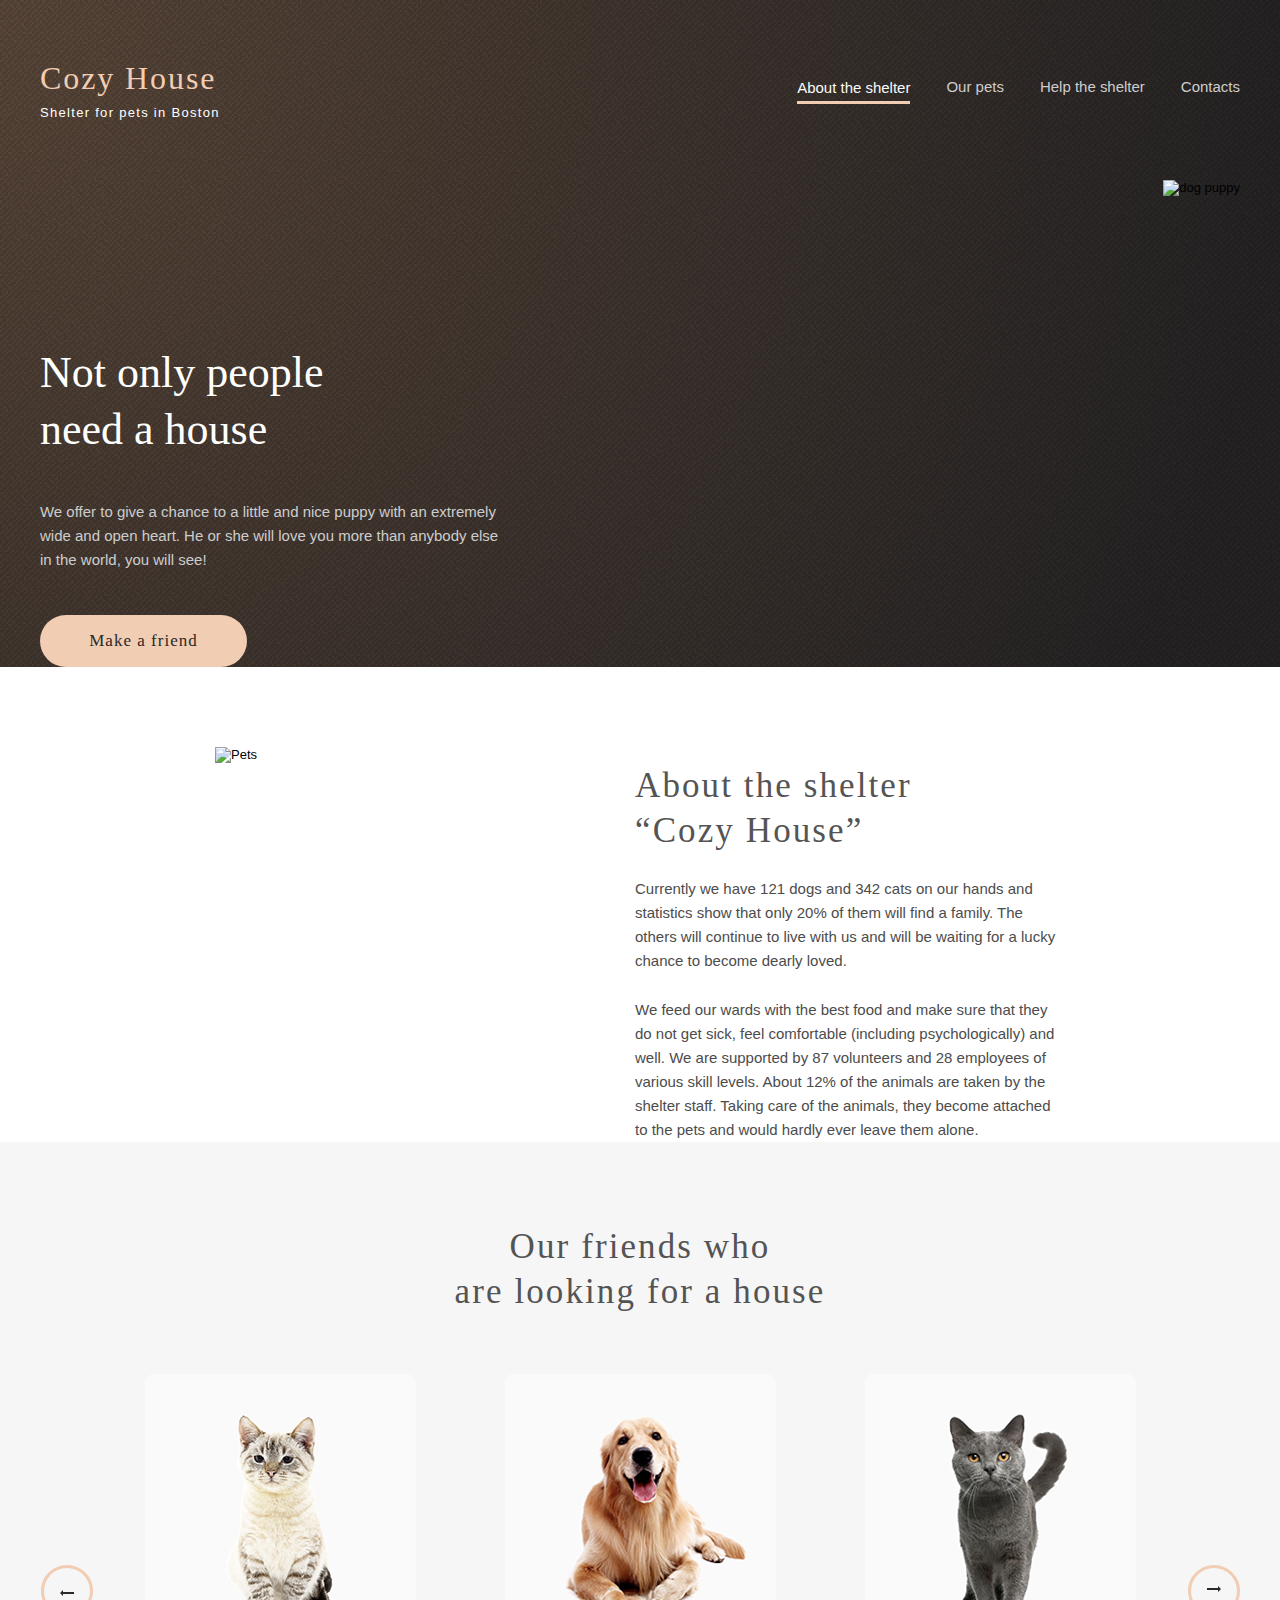
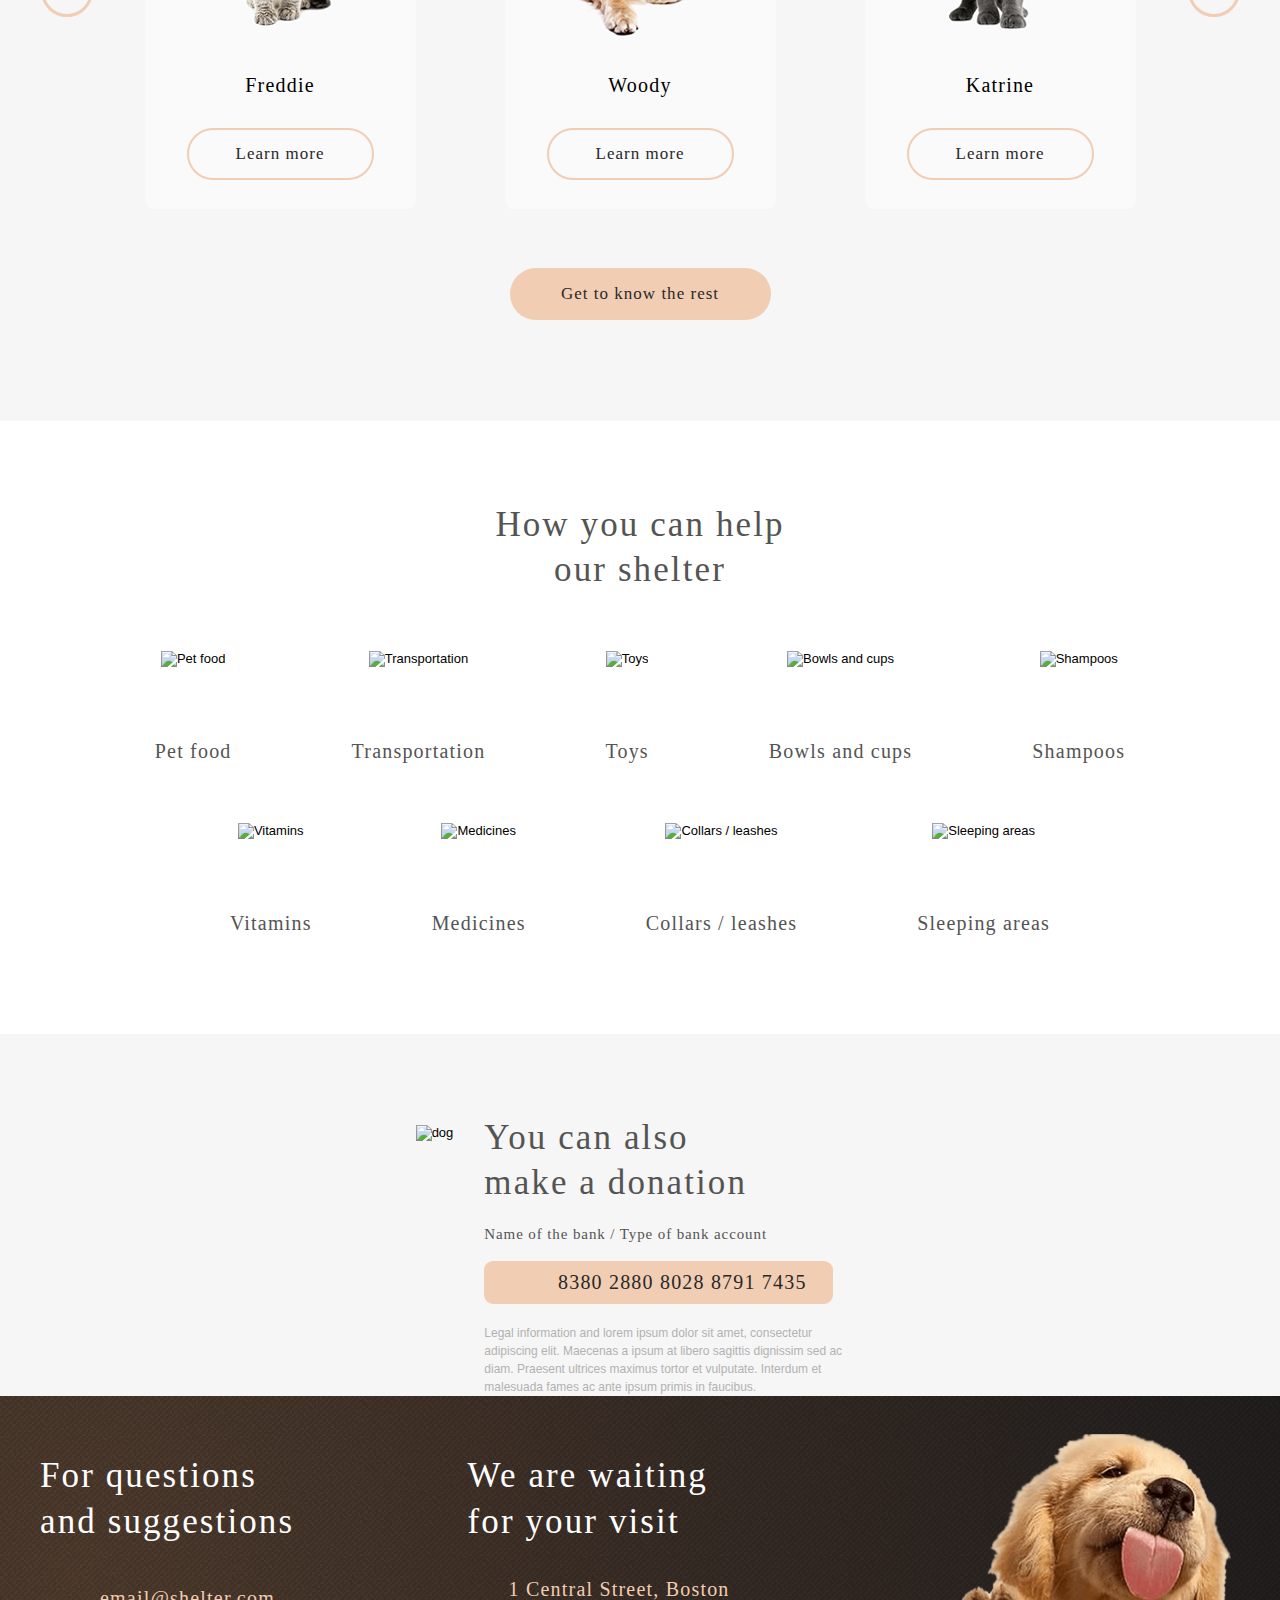
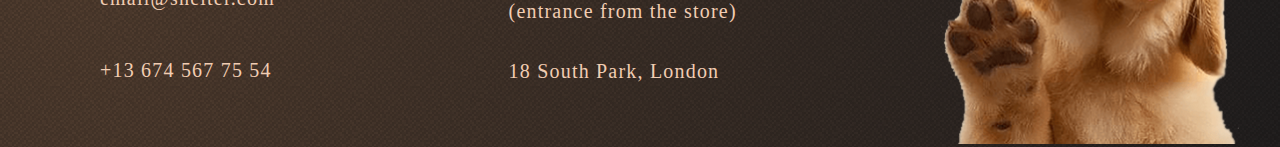
==== commit 355372c6: "fix: path in burger" ====
--- a/shelter/pages/main/index.html
+++ b/shelter/pages/main/index.html
@@ -26,7 +26,7 @@
           >
         </li>
         <li class="burger__nav__item">
-          <a class="burger__nav__item" href="./index.html"
+          <a class="burger__nav__item" href="../pets/index.html"
             >Our pets</a
           >
         </li>
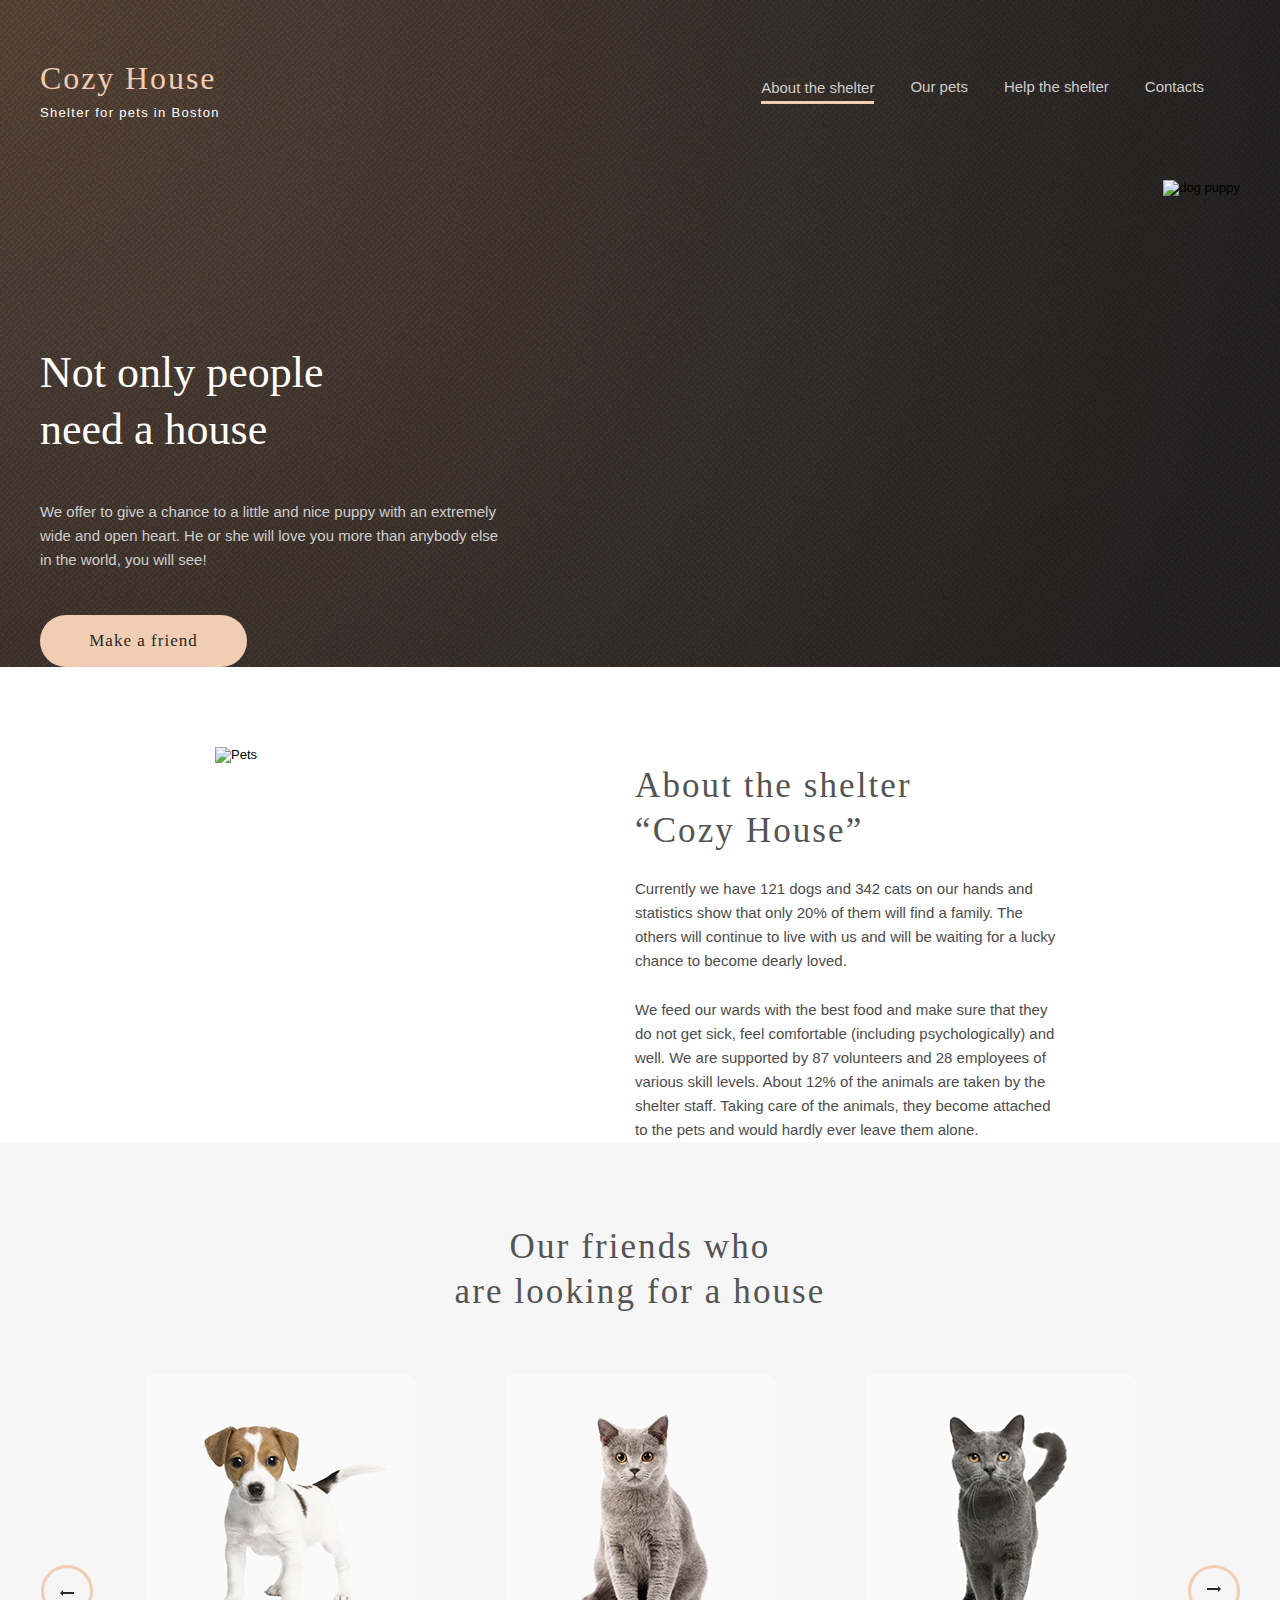
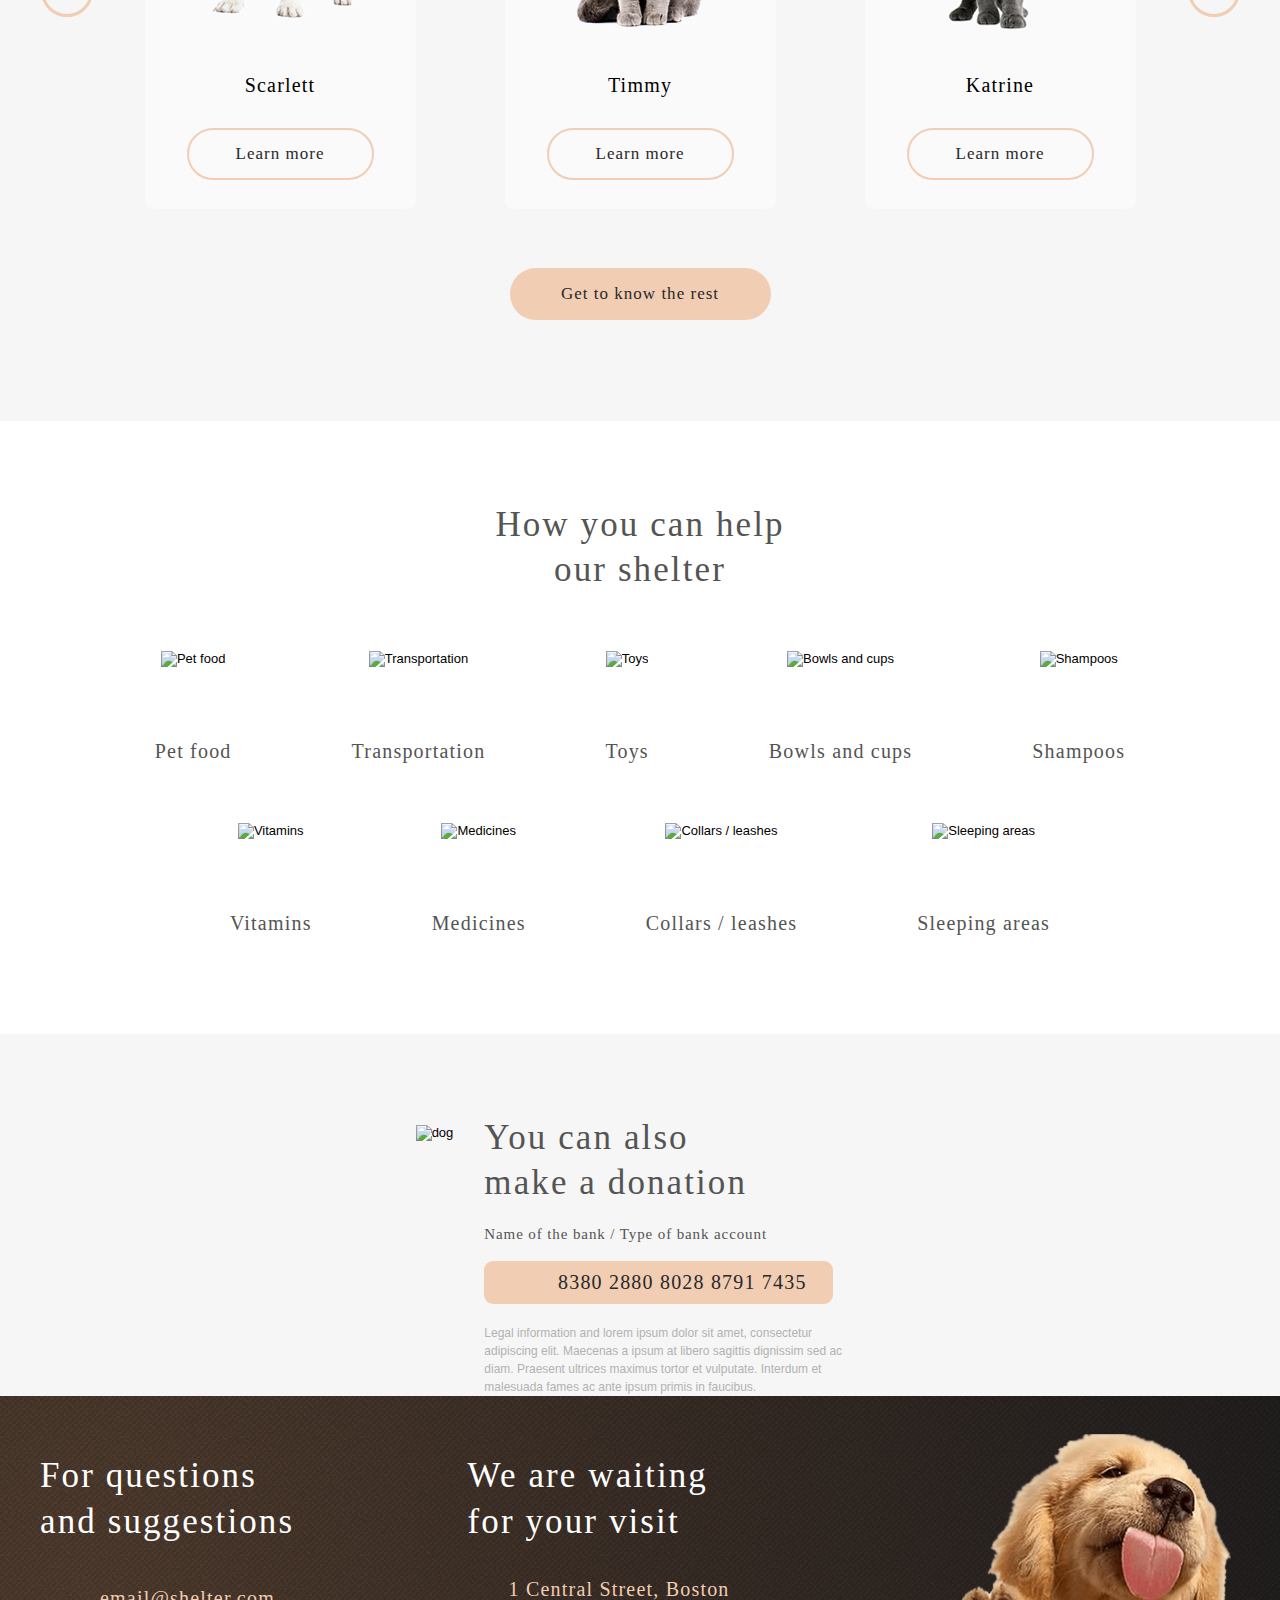
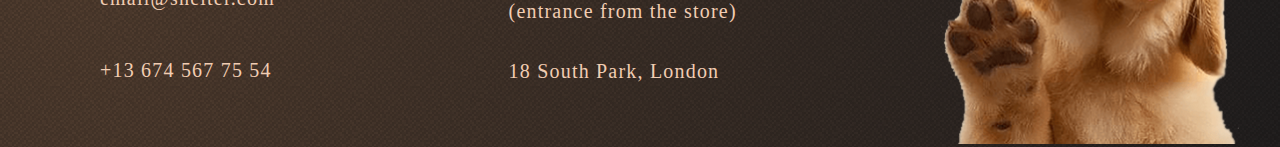
==== commit 72050018: "feat: add favicon" ====
--- a/shelter/pages/main/index.html
+++ b/shelter/pages/main/index.html
@@ -3,6 +3,7 @@
   <head>
     <meta charset="UTF-8" />
     <meta name="viewport" content="width=device-width, initial-scale=1.0" />
+    <link rel="icon" href="../../assets/favicon/favicon.ico" type="image/x-icon">
     <link rel="stylesheet" href="./scss/style.css" />
     <title>shelter</title>
   </head>
@@ -60,7 +61,7 @@
               >Our pets</a
             >
             <a href="javascript:void(0)" class="nav__item">Help the shelter</a>
-            <a href="javascript:void(0)" class="nav__item">Contacts</a>
+            <a href="#footer" class="nav__item">Contacts</a>
           </nav>
         </header>
         <section class="intro">
@@ -141,47 +142,47 @@
           <div class="help__title">How you can help<br />our shelter</div>
           <div class="help__slider">
             <div class="help__item">
-              <img src="../../assets/images/Vector1.svg" alt="Pet food" />
+              <img src="../../assets/images/icon-pet-food.svg" alt="Pet food" />
               <div class="item__name">Pet food</div>
             </div>
             <div class="help__item">
               <img
-                src="../../assets/images/Vector2.svg"
+                src="../../assets/images/icon-transportation.svg"
                 alt="Transportation"
               />
               <div class="item__name">Transportation</div>
             </div>
             <div class="help__item">
-              <img src="../../assets/images/Vector3.svg" alt="Toys" />
+              <img src="../../assets/images/icon-toys.svg" alt="Toys" />
               <div class="item__name">Toys</div>
             </div>
             <div class="help__item">
               <img
-                src="../../assets/images/Vector4.svg"
+                src="../../assets/images/icon-bowls-and-cups.svg"
                 alt="Bowls and cups"
               />
               <div class="item__name">Bowls and cups</div>
             </div>
             <div class="help__item">
-              <img src="../../assets/images/Vector5.svg" alt="Shampoos" />
+              <img src="../../assets/images/icon-shampoos.svg" alt="Shampoos" />
               <div class="item__name">Shampoos</div>
             </div>
             <div class="help__item help__item--secondblock">
               <div>
-                <img src="../../assets/images/Vector6.svg" alt="Vitamins" />
+                <img src="../../assets/images/icon-vitamins.svg" alt="Vitamins" />
               </div>
               <div class="item__name">Vitamins</div>
             </div>
             <div class="help__item help__item--secondblock">
               <div>
-                <img src="../../assets/images/Vector7.svg" alt="Medicines" />
+                <img src="../../assets/images/icon-medicines.svg" alt="Medicines" />
               </div>
               <div class="item__name">Medicines</div>
             </div>
             <div class="help__item help__item--secondblock">
               <div>
                 <img
-                  src="../../assets/images/Vector8.svg"
+                  src="../../assets/images/icon-collars-leashes.svg"
                   alt="Collars / leashes"
                 />
               </div>
@@ -192,7 +193,7 @@
             <div class="help__item help__item--secondblock">
               <div>
                 <img
-                  src="../../assets/images/Vector9.svg"
+                  src="../../assets/images/icon-sleeping-area.svg"
                   alt="Sleeping areas"
                 />
               </div>
@@ -227,7 +228,7 @@
         </div>
       </section>
     </main>
-    <footer class="footer">
+    <footer class="footer" id="footer">
       <div class="container">
         <div class="footer__wrapper">
           <div class="contacts__container">
--- a/shelter/pages/main/scss/style.css
+++ b/shelter/pages/main/scss/style.css
@@ -162,8 +162,6 @@
   -webkit-box-align: center;
       -ms-flex-align: center;
           align-items: center;
-  -webkit-column-gap: 36px;
-          column-gap: 36px;
 }
 
 @media (max-width: 767px) {
@@ -180,6 +178,7 @@
   line-height: 160%;
   list-style: none;
   margin-top: 54px;
+  margin-right: 36px;
 }
 
 .nav__item:hover {
@@ -194,7 +193,6 @@
 }
 
 .nav__item_active {
-  color: #FAFAFA;
   border-bottom: solid 3px #F1CDB3;
   padding-top: 5px;
   padding-bottom: 1px;
@@ -335,6 +333,12 @@
   .intro__img img {
     margin-left: 41px;
     width: 83%;
+  }
+}
+
+@media (max-width: 414px) {
+  .intro__img img {
+    width: 84%;
   }
 }
 
@@ -523,6 +527,66 @@
     width: 234.33333px;
     min-height: 110px;
   }
+  .help__item {
+    margin: 0;
+    margin-top: 60px;
+    margin-bottom: 0;
+    width: 150px;
+    min-height: 110px;
+    text-align: center;
+  }
+}
+
+@media (max-width: 763px) {
+  .help__slider {
+    -webkit-box-pack: justify;
+        -ms-flex-pack: justify;
+            justify-content: space-between;
+    margin-right: 100px;
+    margin-left: 100px;
+  }
+  .help__item {
+    margin: 0;
+    margin-top: 60px;
+    margin-bottom: 0;
+    width: 234.33333px;
+    min-height: 110px;
+  }
+}
+
+@media (max-width: 729px) {
+  .help__slider {
+    -webkit-box-pack: justify;
+        -ms-flex-pack: justify;
+            justify-content: space-between;
+    margin-right: 50px;
+    margin-left: 50px;
+  }
+}
+
+@media (max-width: 629px) {
+  .help__slider {
+    -webkit-box-pack: justify;
+        -ms-flex-pack: justify;
+            justify-content: space-between;
+    margin-right: 10px;
+    margin-left: 10px;
+  }
+}
+
+@media (max-width: 549px) {
+  .help__slider {
+    margin-right: 0px;
+    margin-left: 0px;
+  }
+  .help__item {
+    margin: 0;
+    margin-top: 60px;
+    margin-bottom: 0;
+    width: 150px;
+    min-height: 110px;
+    text-align: center;
+  }
 }
 
 .item__name {
@@ -569,13 +633,12 @@
   -webkit-box-pack: center;
       -ms-flex-pack: center;
           justify-content: center;
-  -webkit-column-gap: 31px;
-          column-gap: 31px;
 }
 
 .addition__img {
   margin-top: 10px;
   margin-bottom: 106px;
+  margin-right: 31px;
 }
 
 .addition__title {
@@ -936,12 +999,31 @@
   color: #CDCDCD;
 }
 
+.burger__nav__item:hover {
+  cursor: pointer;
+  color: #FAFAFA;
+}
+
+.burger__nav__item:last-child {
+  margin-right: 0;
+  cursor: default;
+}
+
+.burger__nav__item:last-child:hover {
+  color: #CDCDCD;
+}
+
+.burger__nav__item:nth-child(3):hover {
+  color: #CDCDCD;
+  cursor: default;
+}
+
 .burger__nav__item_active {
-  color: #FAFAFA;
   border-bottom: solid 3px #F1CDB3;
   padding-top: 5px;
   padding-bottom: 1px;
   width: 243px;
+  cursor: pointer;
 }
 
 @media (max-width: 767px) {
@@ -1089,8 +1171,6 @@
   display: -webkit-box;
   display: -ms-flexbox;
   display: flex;
-  -webkit-column-gap: 89px;
-          column-gap: 89px;
   padding: 0 52px;
   overflow: hidden;
 }
@@ -1103,10 +1183,17 @@
   text-align: center;
   margin: 59px 0;
   z-index: 1;
+  margin-right: 89px;
+}
+
+.card:last-child {
+  margin-right: 0;
 }
 
 .card:hover {
   background-color: #FFFFFF;
+  -webkit-box-shadow: 0px 2px 35px 14px rgba(13, 13, 13, 0.04);
+          box-shadow: 0px 2px 35px 14px rgba(13, 13, 13, 0.04);
 }
 
 .card__name {
@@ -1207,7 +1294,7 @@
   }
 }
 
-@media (max-width: 768px) {
+@media (max-width: 1046px) {
   .card--hide {
     display: none;
   }
@@ -1219,11 +1306,13 @@
         -ms-flex-pack: justify;
             justify-content: space-between;
     padding: 0 0;
-    -webkit-column-gap: 0;
-            column-gap: 0;
+    margin-right: 0;
   }
   .card {
     margin: 59px 16px;
+  }
+  .card:nth-child(2) {
+    margin-right: 8px;
   }
 }
 
@@ -1475,22 +1564,27 @@
   .modal__img img {
     width: 120%;
   }
+  .desc__name {
+    margin-top: 20px;
+  }
 }
 
 @media (max-width: 760px) {
   .modal__img {
     display: none;
   }
+  .desc__text {
+    font-size: 10px;
+  }
   .modal__content {
-    width: 100%;
-  }
-  .modal__close {
-    top: 15px;
-    right: 15px;
+    max-width: 468px;
   }
 }
 
 @media (max-width: 420px) {
+  .modal__content {
+    max-width: 300px;
+  }
   .modal__desc {
     margin-left: 0;
   }
@@ -1498,7 +1592,26 @@
     margin-top: 10px;
   }
   .modal__close {
-    top: 12px;
+    top: -50px;
+  }
+}
+
+@media (max-width: 320px) {
+  .modal__content {
+    max-width: 204px;
+    max-height: 400px;
+  }
+  .modal__desc {
+    margin-left: 0;
+  }
+  .desc__text {
+    margin-top: 10px;
+  }
+  .modal__close {
+    top: -50px;
+  }
+  .desc__info {
+    margin-top: 10px;
   }
 }
 /*# sourceMappingURL=style.css.map */